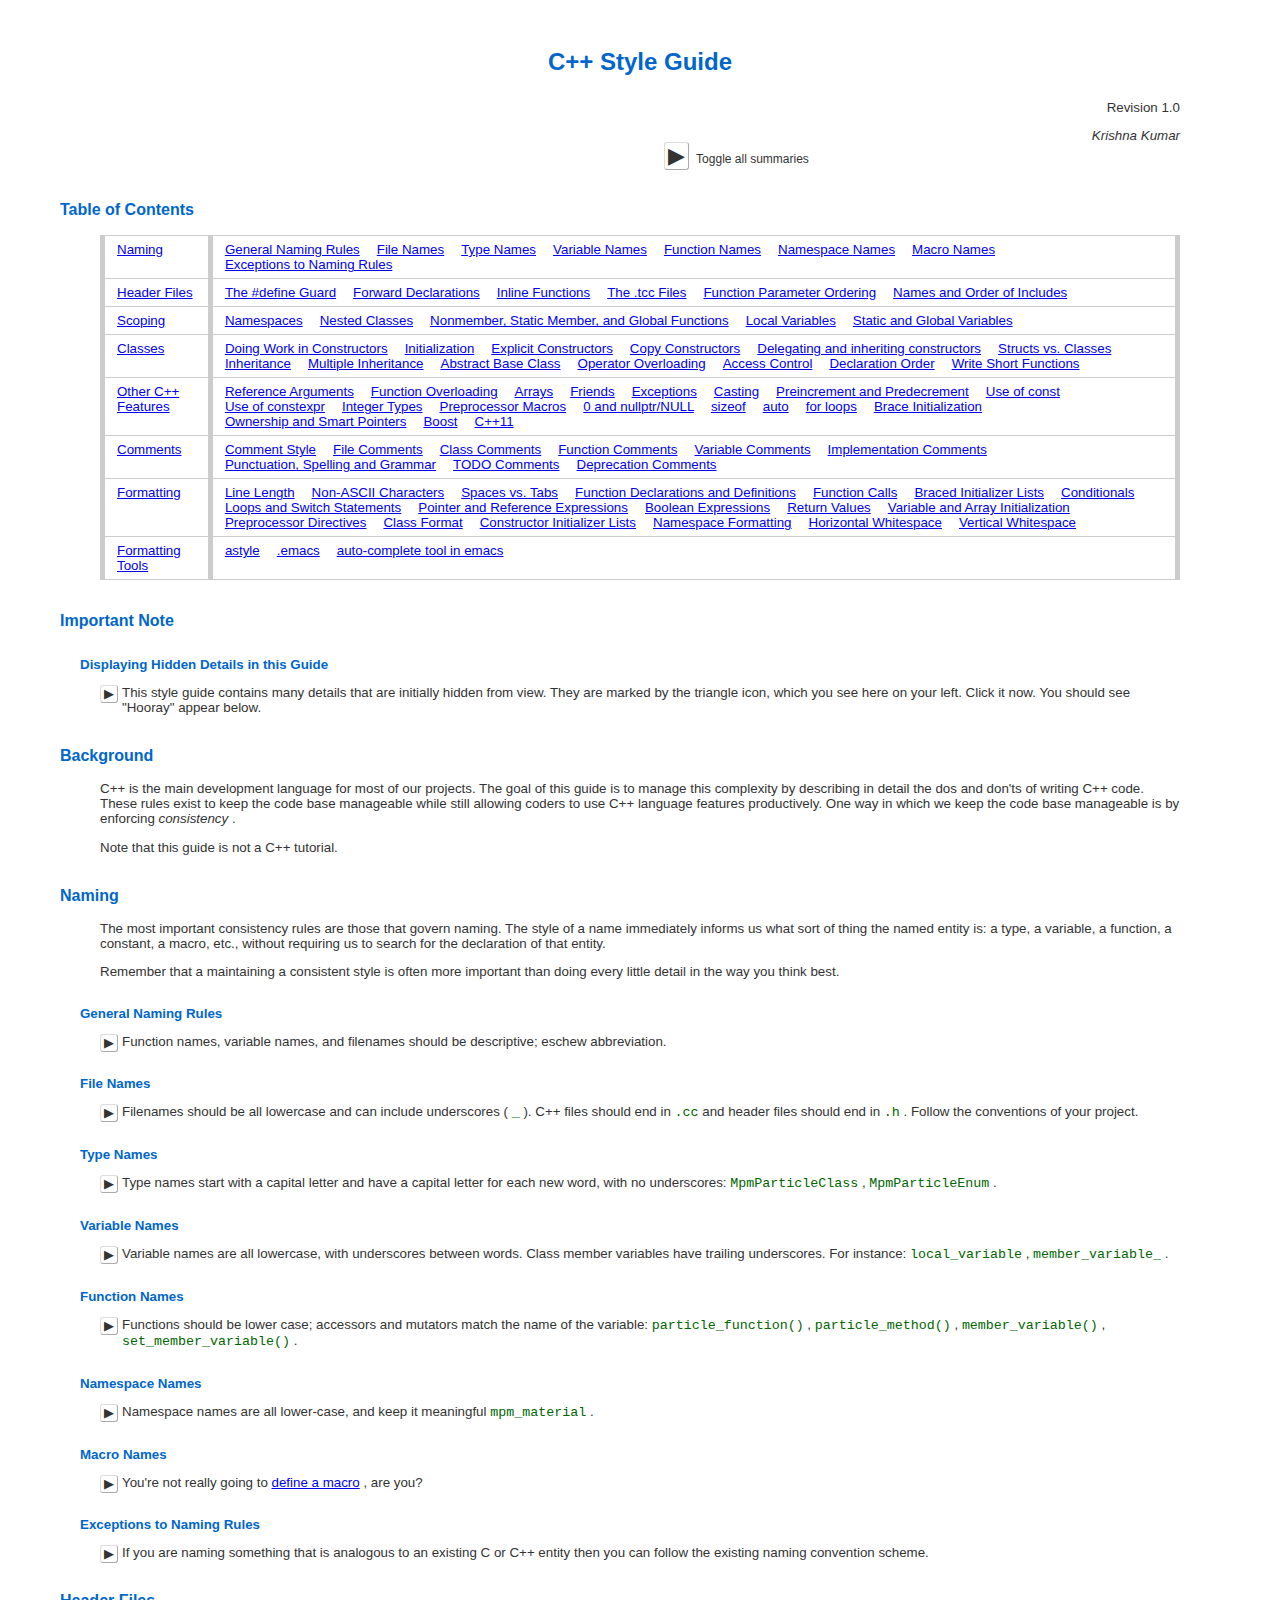
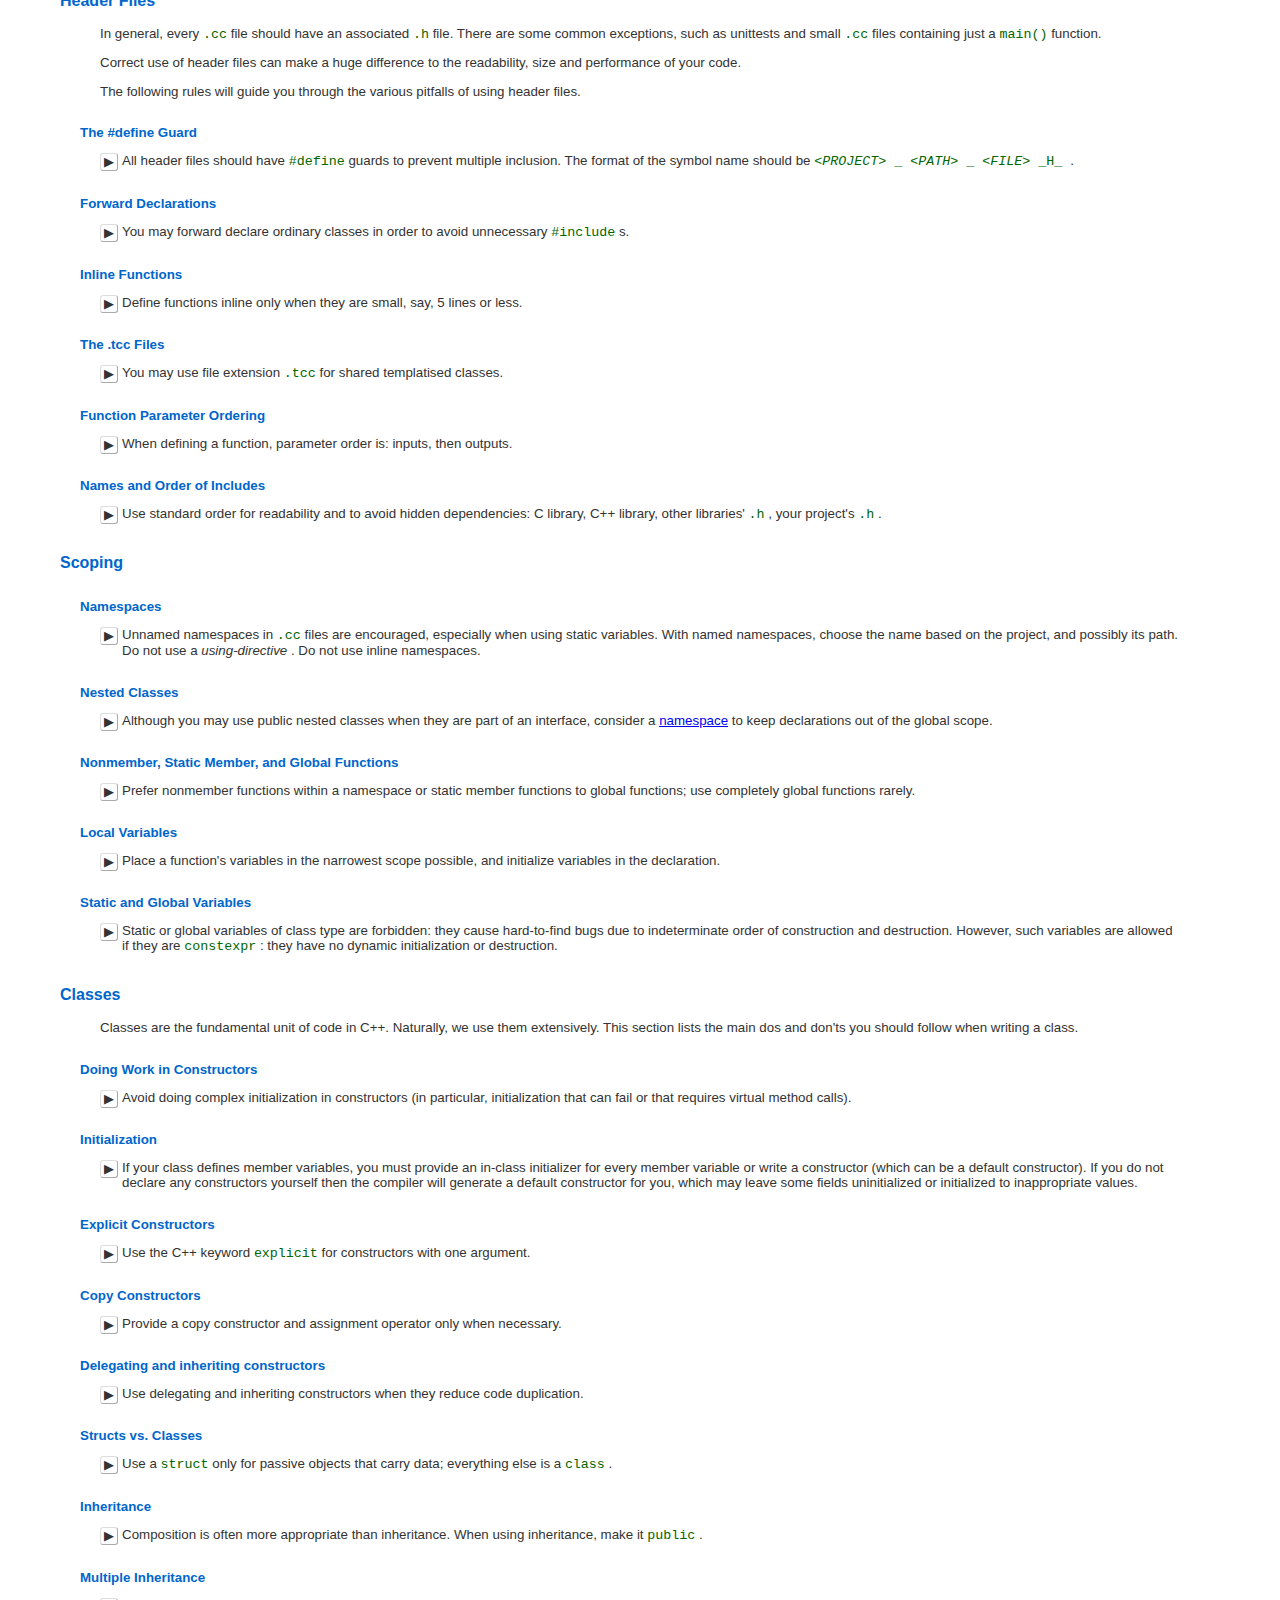
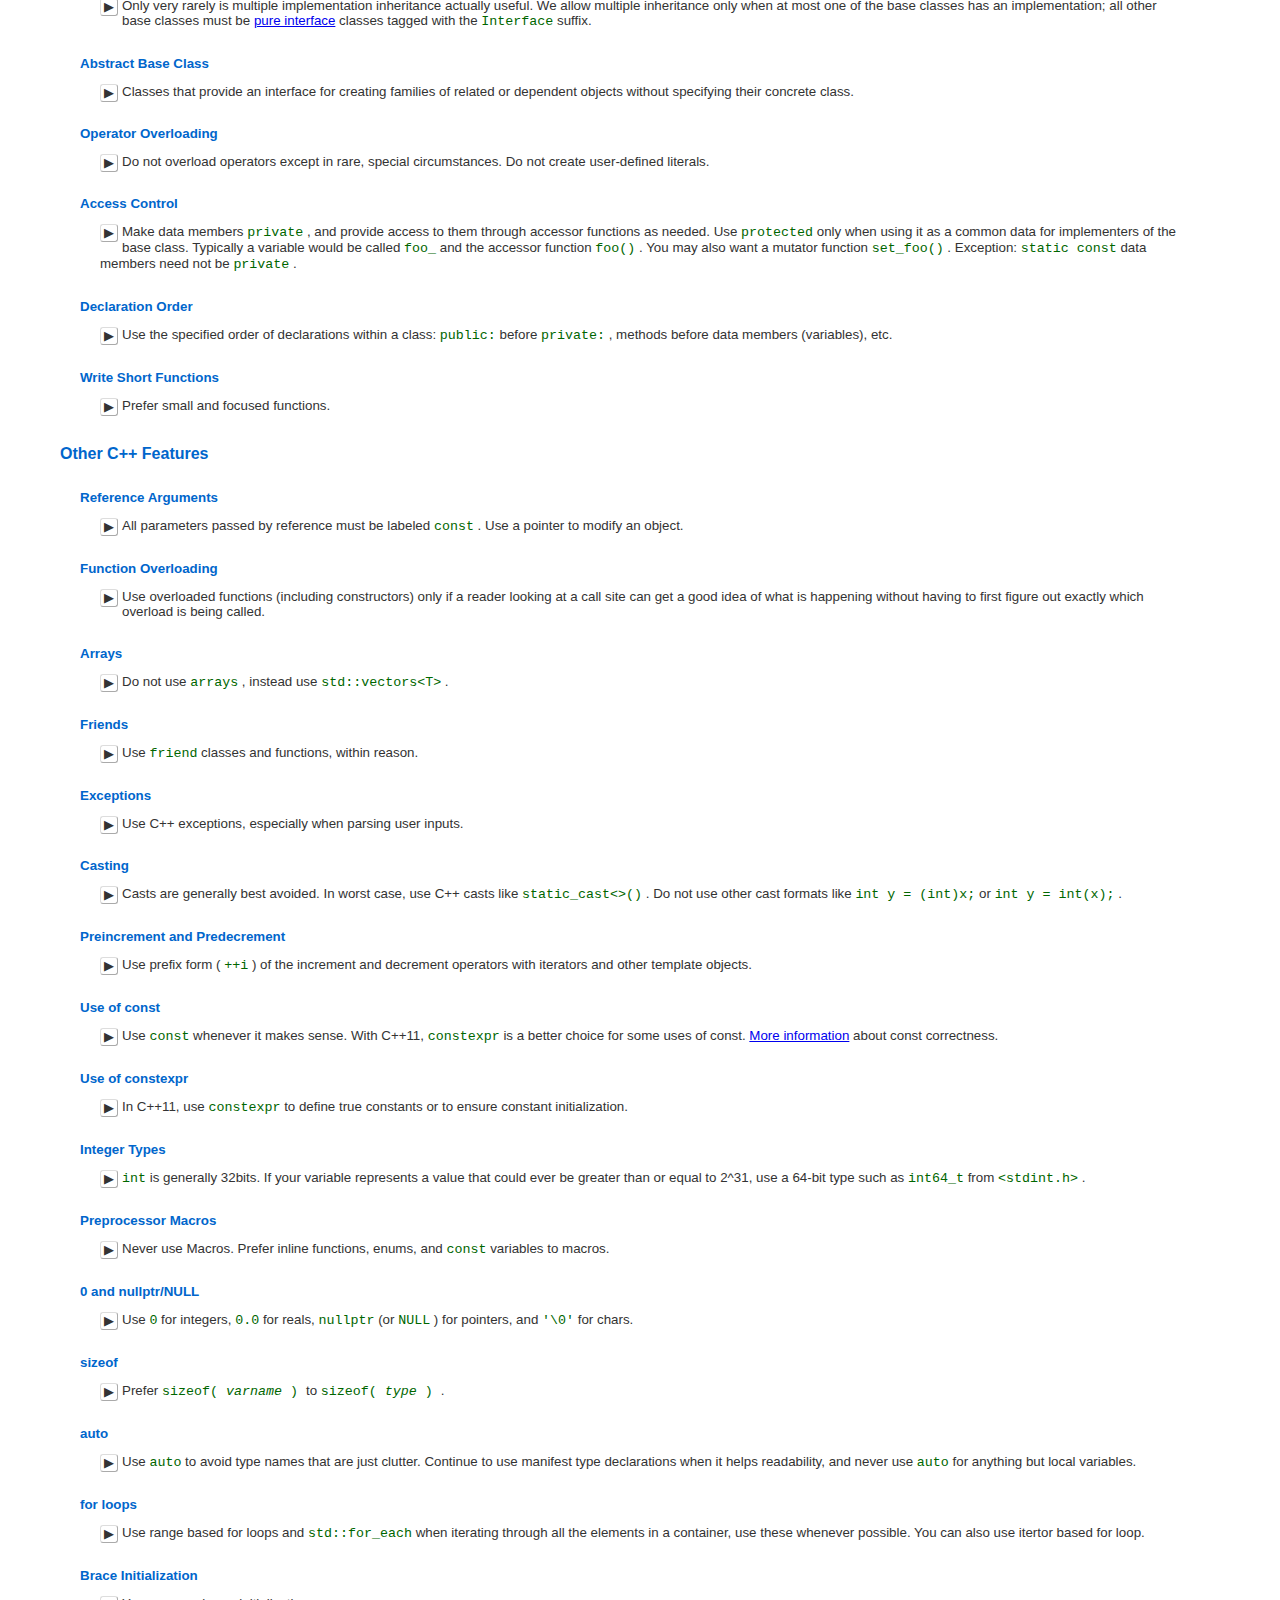
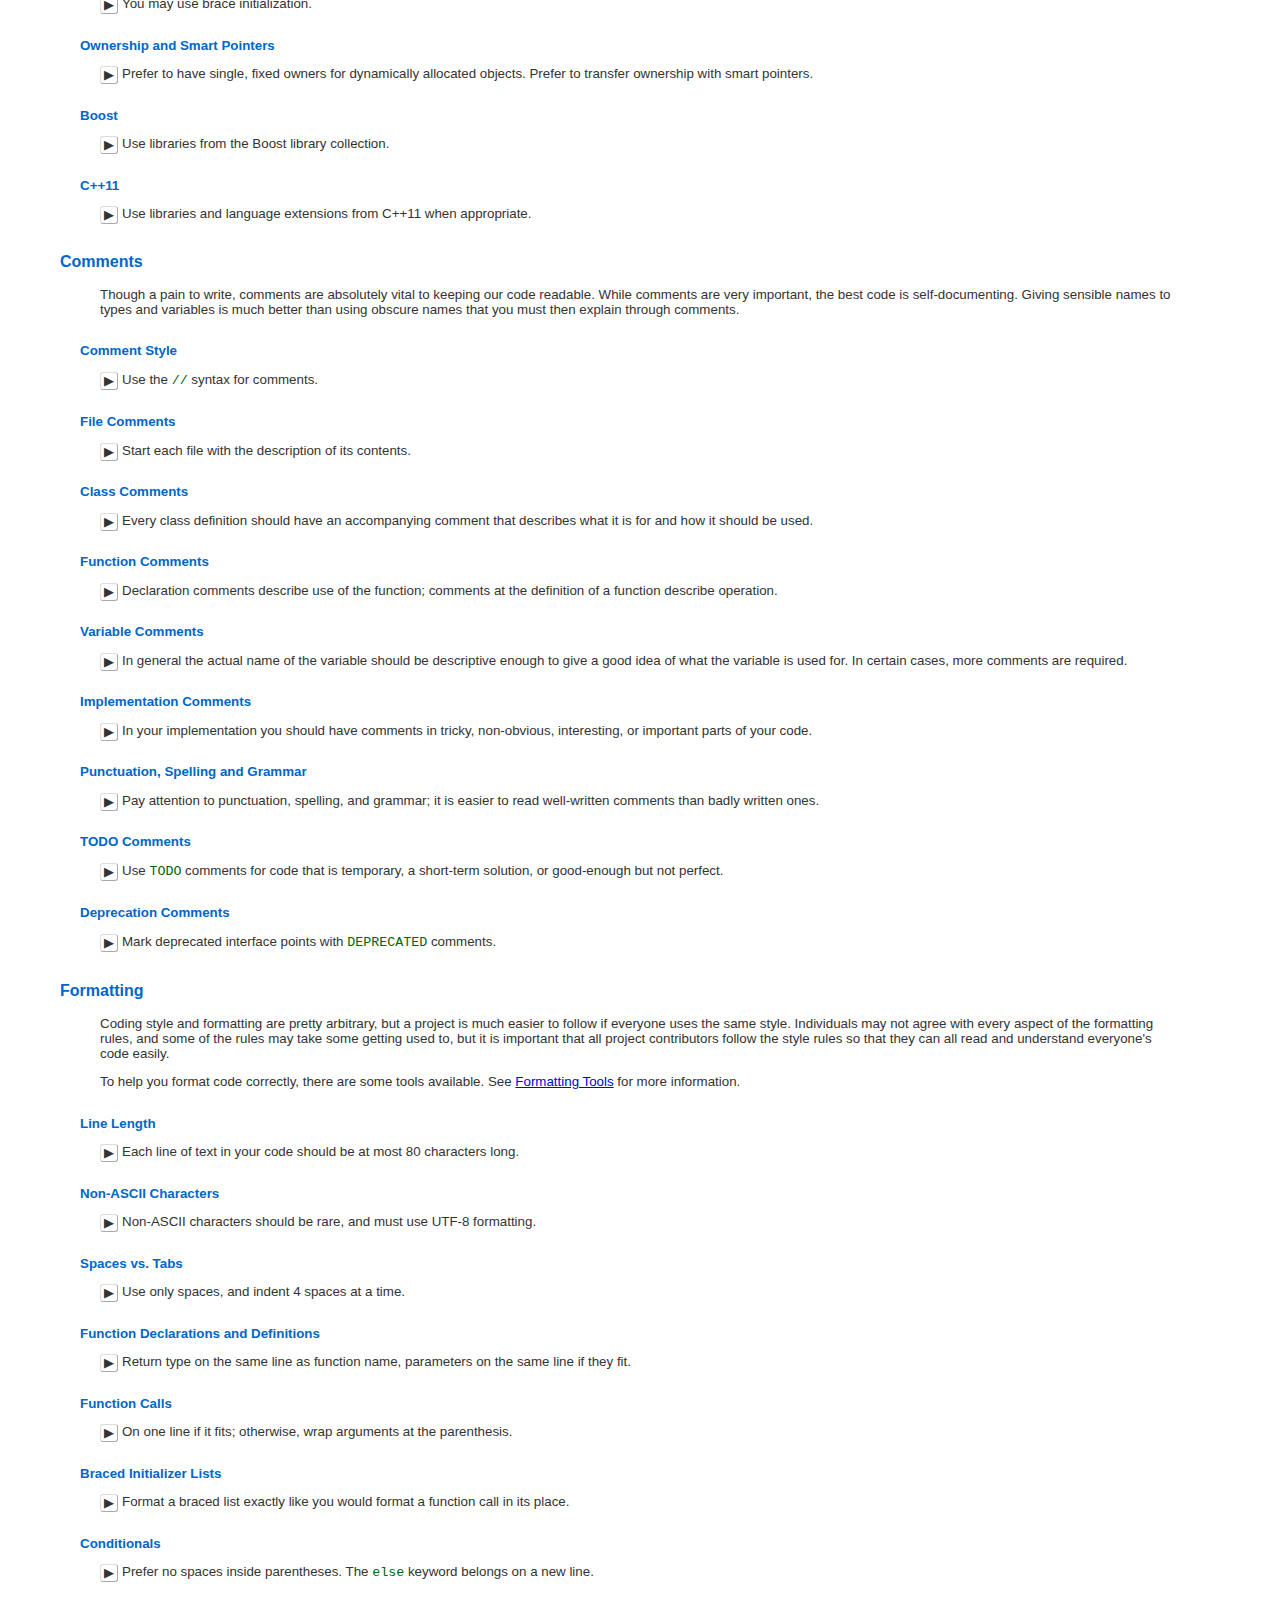
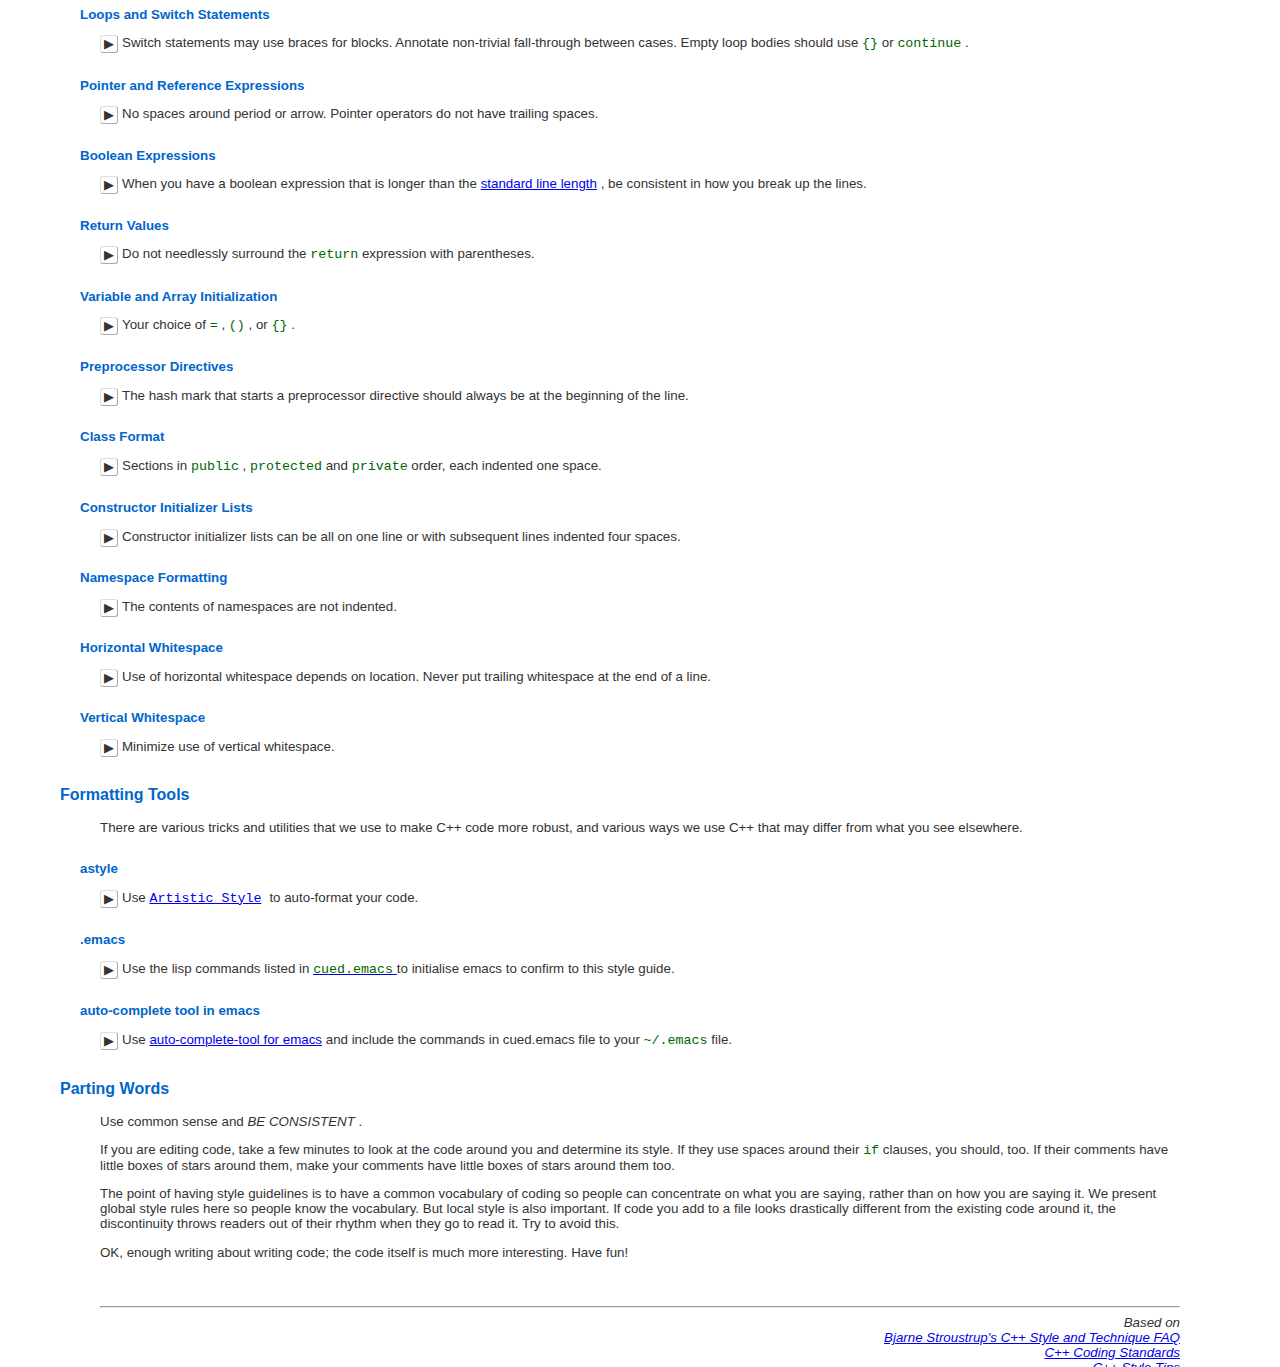
==== index.html @ 86224799 "index.html" ====
<?xml version="1.0" encoding="UTF-8"?>
<HTML xmlns:dc="http://purl.org/dc/elements/1.1/" xmlns:dcq="http://purl.org/dc/qualifiers/1.0/" xmlns:fn="http://www.w3.org/2005/xpath-functions" xmlns:fo="http://www.w3.org/1999/XSL/Format" xmlns:rdf="http://www.w3.org/1999/02/22-rdf-syntax-ns#">
    <HEAD>
        <TITLE>C++ Style Guide</TITLE>
        <META content="text/html; charset=utf-8" http-equiv="Content-Type" />
        <LINK rel="shortcut icon" type="image/x-icon" HREF="http://www.google.com/favicon.ico" />
        <LINK rel="stylesheet" type="text/css" HREF="styleguide.css" />
        <SCRIPT type="text/javascript" language="javascript">function GetElementsByName(name) {
                  // Workaround a bug on old versions of opera.
                  if (document.getElementsByName) {
                    return document.getElementsByName(name);
                  } else {
                    return [document.getElementById(name)];
                  }
                }

                /**
                 * @param {string} namePrefix The prefix of the body name.
                 * @param {function(boolean): boolean} getVisibility Computes the new
                 *     visibility state, given the current one.
                 */
                function ChangeVisibility(namePrefix, getVisibility) {
                  var bodyName = namePrefix + '__body';
                  var buttonName = namePrefix + '__button';
                  var bodyElements = GetElementsByName(bodyName);
                  var linkElement = GetElementsByName('link-' + buttonName)[0];
                  if (bodyElements.length != 1) {
                    throw Error('ShowHideByName() got the wrong number of bodyElements:  ' + 
                        bodyElements.length);
                  } else {
                    var bodyElement = bodyElements[0];
                    var buttonElement = GetElementsByName(buttonName)[0];
                    var isVisible = bodyElement.style.display != "none";
                    if (getVisibility(isVisible)) {
                      bodyElement.style.display = "inline";
                      linkElement.style.display = "block";
                      buttonElement.innerHTML = '▽';
                    } else {
                      bodyElement.style.display = "none";
                      linkElement.style.display = "none";
                      buttonElement.innerHTML = '▶';
                    }
                  }
                }

                function ShowHideByName(namePrefix) {
                  ChangeVisibility(namePrefix, function(old) { return !old; });
                }

                function ShowByName(namePrefix) {
                  ChangeVisibility(namePrefix, function() { return true; });
                }

                function ShowHideAll() {
                  var allButton = GetElementsByName("show_hide_all_button")[0];
                  if (allButton.innerHTML == '▽') {
                    allButton.innerHTML = '▶';
                    SetHiddenState(document.getElementsByTagName("body")[0].childNodes, "none", '▶');
                  } else {
                    allButton.innerHTML = '▽';
                    SetHiddenState(document.getElementsByTagName("body")[0].childNodes, "inline", '▽');
                  }
                }

                // Recursively sets state of all children
                // of a particular node.
                function SetHiddenState(root, newState, newButton) {
                  for (var i = 0; i != root.length; i++) {
                    SetHiddenState(root[i].childNodes, newState, newButton);
                    if (root[i].className == 'showhide_button')  {
                      root[i].innerHTML = newButton;
                    }
                    if (root[i].className == 'stylepoint_body' ||
                        root[i].className == 'link_button')  {
                      root[i].style.display = newState;
                    }
                  }
                }


                function EndsWith(str, suffix) {
                  var l = str.length - suffix.length;
                  return l &gt;= 0 &amp;&amp; str.indexOf(suffix, l) == l;
                }

                function RefreshVisibilityFromHashParam() {
                  var hashRegexp = new RegExp('#([^&amp;#]*)$');
                  var hashMatch = hashRegexp.exec(window.location.href);
                  var anchor = hashMatch &amp;&amp; GetElementsByName(hashMatch[1])[0];
                  var node = anchor;
                  var suffix = '__body';
                  while (node) {
                    var id = node.id;
                    var matched = id &amp;&amp; EndsWith(id, suffix);
                    if (matched) {
                      var len = id.length - suffix.length;
                      ShowByName(id.substring(0, len));
                      if (anchor.scrollIntoView) {
                        anchor.scrollIntoView();
                      }

                      return;
                    }
                    node = node.parentNode;
                  }
                }

                window.onhashchange = RefreshVisibilityFromHashParam;

                window.onload = function() {
                  // if the URL contains "?showall=y", expand the details of all children
                  var showHideAllRegex = new RegExp("[\\?&amp;](showall)=([^&amp;#]*)");
                  var showHideAllValue = showHideAllRegex.exec(window.location.href);
                  if (showHideAllValue != null) {
                    if (showHideAllValue[2] == "y") {
                      SetHiddenState(document.getElementsByTagName("body")[0].childNodes, 
                          "inline", '▽');
                    } else {
                      SetHiddenState(document.getElementsByTagName("body")[0].childNodes, 
                          "none", '▶');
                    }
                  }
                  var showOneRegex = new RegExp("[\\?&amp;](showone)=([^&amp;#]*)");
                  var showOneValue = showOneRegex.exec(window.location.href);
                  if (showOneValue) {
                    ShowHideByName(showOneValue[2]);
                  }


                  RefreshVisibilityFromHashParam();
                }</SCRIPT>
    </HEAD>
    <BODY>
        <H1>C++ Style Guide</H1>
        <p align="right">Revision 1.0</p>
        <address>
            Krishna Kumar
            <br />
        </address>
        <DIV style="margin-left: 50%; font-size: 75%;">
            <DIV style=" font-size: larger; margin-left: +2em;">
                <SPAN style="font-size: 180%; float: none" class="showhide_button" onclick="javascript:ShowHideAll()" name="show_hide_all_button" id="show_hide_all_button">▶</SPAN>
                Toggle all summaries
            </DIV>
        </DIV>
        <DIV class="toc">
            <DIV class="toc_title">Table of Contents</DIV>
            <TABLE>
                <TR valign="top" class="">
                    <TD>
                        <DIV class="toc_category">
                            <A href="#Naming">Naming</A>
                        </DIV>
                    </TD>
                    <TD>
                        <DIV class="toc_stylepoint">
                            <SPAN style="padding-right: 1em; white-space:nowrap;" class="">
                                <A href="#General_Naming_Rules">General Naming Rules</A>
                            </SPAN>
                            <SPAN style="padding-right: 1em; white-space:nowrap;" class="">
                                <A href="#File_Names">File Names</A>
                            </SPAN>
                            <SPAN style="padding-right: 1em; white-space:nowrap;" class="">
                                <A href="#Type_Names">Type Names</A>
                            </SPAN>
                            <SPAN style="padding-right: 1em; white-space:nowrap;" class="">
                                <A href="#Variable_Names">Variable Names</A>
                            </SPAN>
                            <SPAN style="padding-right: 1em; white-space:nowrap;" class="">
                                <A href="#Function_Names">Function Names</A>
                            </SPAN>
                            <SPAN style="padding-right: 1em; white-space:nowrap;" class="">
                                <A href="#Namespace_Names">Namespace Names</A>
                            </SPAN>
                            <SPAN style="padding-right: 1em; white-space:nowrap;" class="">
                                <A href="#Macro_Names">Macro Names</A>
                            </SPAN>
                            <SPAN style="padding-right: 1em; white-space:nowrap;" class="">
                                <A href="#Exceptions_to_Naming_Rules">Exceptions to Naming Rules</A>
                            </SPAN>
                        </DIV>
                    </TD>
                </TR>
                <TR valign="top" class="">
                    <TD>
                        <DIV class="toc_category">
                            <A href="#Header_Files">Header Files</A>
                        </DIV>
                    </TD>
                    <TD>
                        <DIV class="toc_stylepoint">
                            <SPAN style="padding-right: 1em; white-space:nowrap;" class="">
                                <A href="#The__define_Guard">The #define Guard</A>
                            </SPAN>
                            <SPAN style="padding-right: 1em; white-space:nowrap;" class="">
                                <A href="#Forward_Declarations">Forward Declarations</A>
                            </SPAN>
                            <SPAN style="padding-right: 1em; white-space:nowrap;" class="">
                                <A href="#Inline_Functions">Inline Functions</A>
                            </SPAN>
                            <SPAN style="padding-right: 1em; white-space:nowrap;" class="">
                                <A href="#The_.tcc_Files">The .tcc Files</A>
                            </SPAN>
                            <SPAN style="padding-right: 1em; white-space:nowrap;" class="">
                                <A href="#Function_Parameter_Ordering">Function Parameter Ordering</A>
                            </SPAN>
                            <SPAN style="padding-right: 1em; white-space:nowrap;" class="">
                                <A href="#Names_and_Order_of_Includes">Names and Order of Includes</A>
                            </SPAN>
                        </DIV>
                    </TD>
                </TR>
                <TR valign="top" class="">
                    <TD>
                        <DIV class="toc_category">
                            <A href="#Scoping">Scoping</A>
                        </DIV>
                    </TD>
                    <TD>
                        <DIV class="toc_stylepoint">
                            <SPAN style="padding-right: 1em; white-space:nowrap;" class="">
                                <A href="#Namespaces">Namespaces</A>
                            </SPAN>
                            <SPAN style="padding-right: 1em; white-space:nowrap;" class="">
                                <A href="#Nested_Classes">Nested Classes</A>
                            </SPAN>
                            <SPAN style="padding-right: 1em; white-space:nowrap;" class="">
                                <A href="#Nonmember,_Static_Member,_and_Global_Functions">Nonmember, Static Member, and Global Functions</A>
                            </SPAN>
                            <SPAN style="padding-right: 1em; white-space:nowrap;" class="">
                                <A href="#Local_Variables">Local Variables</A>
                            </SPAN>
                            <SPAN style="padding-right: 1em; white-space:nowrap;" class="">
                                <A href="#Static_and_Global_Variables">Static and Global Variables</A>
                            </SPAN>
                        </DIV>
                    </TD>
                </TR>
                <TR valign="top" class="">
                    <TD>
                        <DIV class="toc_category">
                            <A href="#Classes">Classes</A>
                        </DIV>
                    </TD>
                    <TD>
                        <DIV class="toc_stylepoint">
                            <SPAN style="padding-right: 1em; white-space:nowrap;" class="">
                                <A href="#Doing_Work_in_Constructors">Doing Work in Constructors</A>
                            </SPAN>
                            <SPAN style="padding-right: 1em; white-space:nowrap;" class="">
                                <A href="#Initialization">Initialization</A>
                            </SPAN>
                            <SPAN style="padding-right: 1em; white-space:nowrap;" class="">
                                <A href="#Explicit_Constructors">Explicit Constructors</A>
                            </SPAN>
                            <SPAN style="padding-right: 1em; white-space:nowrap;" class="">
                                <A href="#Copy_Constructors">Copy Constructors</A>
                            </SPAN>
                            <SPAN style="padding-right: 1em; white-space:nowrap;" class="">
                                <A href="#Delegating_and_inheriting_constructors">Delegating and inheriting constructors</A>
                            </SPAN>
                            <SPAN style="padding-right: 1em; white-space:nowrap;" class="">
                                <A href="#Structs_vs._Classes">Structs vs. Classes</A>
                            </SPAN>
                            <SPAN style="padding-right: 1em; white-space:nowrap;" class="">
                                <A href="#Inheritance">Inheritance</A>
                            </SPAN>
                            <SPAN style="padding-right: 1em; white-space:nowrap;" class="">
                                <A href="#Multiple_Inheritance">Multiple Inheritance</A>
                            </SPAN>
                            <SPAN style="padding-right: 1em; white-space:nowrap;" class="">
                                <A href="#Abstract_Base_Class">Abstract Base Class</A>
                            </SPAN>
                            <SPAN style="padding-right: 1em; white-space:nowrap;" class="">
                                <A href="#Operator_Overloading">Operator Overloading</A>
                            </SPAN>
                            <SPAN style="padding-right: 1em; white-space:nowrap;" class="">
                                <A href="#Access_Control">Access Control</A>
                            </SPAN>
                            <SPAN style="padding-right: 1em; white-space:nowrap;" class="">
                                <A href="#Declaration_Order">Declaration Order</A>
                            </SPAN>
                            <SPAN style="padding-right: 1em; white-space:nowrap;" class="">
                                <A href="#Write_Short_Functions">Write Short Functions</A>
                            </SPAN>
                        </DIV>
                    </TD>
                </TR>
                <TR valign="top" class="">
                    <TD>
                        <DIV class="toc_category">
                            <A href="#Other_C++_Features">Other C++ Features</A>
                        </DIV>
                    </TD>
                    <TD>
                        <DIV class="toc_stylepoint">
                            <SPAN style="padding-right: 1em; white-space:nowrap;" class="">
                                <A href="#Reference_Arguments">Reference Arguments</A>
                            </SPAN>
                            <SPAN style="padding-right: 1em; white-space:nowrap;" class="">
                                <A href="#Function_Overloading">Function Overloading</A>
                            </SPAN>
                            <SPAN style="padding-right: 1em; white-space:nowrap;" class="">
                                <A href="#Arrays">Arrays</A>
                            </SPAN>
                            <SPAN style="padding-right: 1em; white-space:nowrap;" class="">
                                <A href="#Friends">Friends</A>
                            </SPAN>
                            <SPAN style="padding-right: 1em; white-space:nowrap;" class="">
                                <A href="#Exceptions">Exceptions</A>
                            </SPAN>
                            <SPAN style="padding-right: 1em; white-space:nowrap;" class="">
                                <A href="#Casting">Casting</A>
                            </SPAN>
                            <SPAN style="padding-right: 1em; white-space:nowrap;" class="">
                                <A href="#Preincrement_and_Predecrement">Preincrement and Predecrement</A>
                            </SPAN>
                            <SPAN style="padding-right: 1em; white-space:nowrap;" class="">
                                <A href="#Use_of_const">Use of const</A>
                            </SPAN>
                            <SPAN style="padding-right: 1em; white-space:nowrap;" class="">
                                <A href="#Use_of_constexpr">Use of constexpr</A>
                            </SPAN>
                            <SPAN style="padding-right: 1em; white-space:nowrap;" class="">
                                <A href="#Integer_Types">Integer Types</A>
                            </SPAN>
                            <SPAN style="padding-right: 1em; white-space:nowrap;" class="">
                                <A href="#Preprocessor_Macros">Preprocessor Macros</A>
                            </SPAN>
                            <SPAN style="padding-right: 1em; white-space:nowrap;" class="">
                                <A href="#0_and_nullptr/NULL">0 and nullptr/NULL</A>
                            </SPAN>
                            <SPAN style="padding-right: 1em; white-space:nowrap;" class="">
                                <A href="#sizeof">sizeof</A>
                            </SPAN>
                            <SPAN style="padding-right: 1em; white-space:nowrap;" class="">
                                <A href="#auto">auto</A>
                            </SPAN>
                            <SPAN style="padding-right: 1em; white-space:nowrap;" class="">
                                <A href="#for_loops">for loops</A>
                            </SPAN>
                            <SPAN style="padding-right: 1em; white-space:nowrap;" class="">
                                <A href="#Brace_Initialization">Brace Initialization</A>
                            </SPAN>
                            <SPAN style="padding-right: 1em; white-space:nowrap;" class="">
                                <A href="#Ownership_and_Smart_Pointers">Ownership and Smart Pointers</A>
                            </SPAN>
                            <SPAN style="padding-right: 1em; white-space:nowrap;" class="">
                                <A href="#Boost">Boost</A>
                            </SPAN>
                            <SPAN style="padding-right: 1em; white-space:nowrap;" class="">
                                <A href="#C++11">C++11</A>
                            </SPAN>
                        </DIV>
                    </TD>
                </TR>
                <TR valign="top" class="">
                    <TD>
                        <DIV class="toc_category">
                            <A href="#Comments">Comments</A>
                        </DIV>
                    </TD>
                    <TD>
                        <DIV class="toc_stylepoint">
                            <SPAN style="padding-right: 1em; white-space:nowrap;" class="">
                                <A href="#Comment_Style">Comment Style</A>
                            </SPAN>
                            <SPAN style="padding-right: 1em; white-space:nowrap;" class="">
                                <A href="#File_Comments">File Comments</A>
                            </SPAN>
                            <SPAN style="padding-right: 1em; white-space:nowrap;" class="">
                                <A href="#Class_Comments">Class Comments</A>
                            </SPAN>
                            <SPAN style="padding-right: 1em; white-space:nowrap;" class="">
                                <A href="#Function_Comments">Function Comments</A>
                            </SPAN>
                            <SPAN style="padding-right: 1em; white-space:nowrap;" class="">
                                <A href="#Variable_Comments">Variable Comments</A>
                            </SPAN>
                            <SPAN style="padding-right: 1em; white-space:nowrap;" class="">
                                <A href="#Implementation_Comments">Implementation Comments</A>
                            </SPAN>
                            <SPAN style="padding-right: 1em; white-space:nowrap;" class="">
                                <A href="#Punctuation,_Spelling_and_Grammar">Punctuation, Spelling and Grammar</A>
                            </SPAN>
                            <SPAN style="padding-right: 1em; white-space:nowrap;" class="">
                                <A href="#TODO_Comments">TODO Comments</A>
                            </SPAN>
                            <SPAN style="padding-right: 1em; white-space:nowrap;" class="">
                                <A href="#Deprecation_Comments">Deprecation Comments</A>
                            </SPAN>
                        </DIV>
                    </TD>
                </TR>
                <TR valign="top" class="">
                    <TD>
                        <DIV class="toc_category">
                            <A href="#Formatting">Formatting</A>
                        </DIV>
                    </TD>
                    <TD>
                        <DIV class="toc_stylepoint">
                            <SPAN style="padding-right: 1em; white-space:nowrap;" class="">
                                <A href="#Line_Length">Line Length</A>
                            </SPAN>
                            <SPAN style="padding-right: 1em; white-space:nowrap;" class="">
                                <A href="#Non-ASCII_Characters">Non-ASCII Characters</A>
                            </SPAN>
                            <SPAN style="padding-right: 1em; white-space:nowrap;" class="">
                                <A href="#Spaces_vs._Tabs">Spaces vs. Tabs</A>
                            </SPAN>
                            <SPAN style="padding-right: 1em; white-space:nowrap;" class="">
                                <A href="#Function_Declarations_and_Definitions">Function Declarations and Definitions</A>
                            </SPAN>
                            <SPAN style="padding-right: 1em; white-space:nowrap;" class="">
                                <A href="#Function_Calls">Function Calls</A>
                            </SPAN>
                            <SPAN style="padding-right: 1em; white-space:nowrap;" class="">
                                <A href="#Braced_Initializer_Lists">Braced Initializer Lists</A>
                            </SPAN>
                            <SPAN style="padding-right: 1em; white-space:nowrap;" class="">
                                <A href="#Conditionals">Conditionals</A>
                            </SPAN>
                            <SPAN style="padding-right: 1em; white-space:nowrap;" class="">
                                <A href="#Loops_and_Switch_Statements">Loops and Switch Statements</A>
                            </SPAN>
                            <SPAN style="padding-right: 1em; white-space:nowrap;" class="">
                                <A href="#Pointer_and_Reference_Expressions">Pointer and Reference Expressions</A>
                            </SPAN>
                            <SPAN style="padding-right: 1em; white-space:nowrap;" class="">
                                <A href="#Boolean_Expressions">Boolean Expressions</A>
                            </SPAN>
                            <SPAN style="padding-right: 1em; white-space:nowrap;" class="">
                                <A href="#Return_Values">Return Values</A>
                            </SPAN>
                            <SPAN style="padding-right: 1em; white-space:nowrap;" class="">
                                <A href="#Variable_and_Array_Initialization">Variable and Array Initialization</A>
                            </SPAN>
                            <SPAN style="padding-right: 1em; white-space:nowrap;" class="">
                                <A href="#Preprocessor_Directives">Preprocessor Directives</A>
                            </SPAN>
                            <SPAN style="padding-right: 1em; white-space:nowrap;" class="">
                                <A href="#Class_Format">Class Format</A>
                            </SPAN>
                            <SPAN style="padding-right: 1em; white-space:nowrap;" class="">
                                <A href="#Constructor_Initializer_Lists">Constructor Initializer Lists</A>
                            </SPAN>
                            <SPAN style="padding-right: 1em; white-space:nowrap;" class="">
                                <A href="#Namespace_Formatting">Namespace Formatting</A>
                            </SPAN>
                            <SPAN style="padding-right: 1em; white-space:nowrap;" class="">
                                <A href="#Horizontal_Whitespace">Horizontal Whitespace</A>
                            </SPAN>
                            <SPAN style="padding-right: 1em; white-space:nowrap;" class="">
                                <A href="#Vertical_Whitespace">Vertical Whitespace</A>
                            </SPAN>
                        </DIV>
                    </TD>
                </TR>
                <TR valign="top" class="">
                    <TD>
                        <DIV class="toc_category">
                            <A href="#Formatting_Tools">Formatting Tools</A>
                        </DIV>
                    </TD>
                    <TD>
                        <DIV class="toc_stylepoint">
                            <SPAN style="padding-right: 1em; white-space:nowrap;" class="">
                                <A href="#astyle">astyle</A>
                            </SPAN>
                            <SPAN style="padding-right: 1em; white-space:nowrap;" class="">
                                <A href="#.emacs">.emacs</A>
                            </SPAN>
                            <SPAN style="padding-right: 1em; white-space:nowrap;" class="">
                                <A href="#auto-complete_tool_in_emacs">auto-complete tool in emacs</A>
                            </SPAN>
                        </DIV>
                    </TD>
                </TR>
            </TABLE>
        </DIV>
        <DIV class="">
            <H2 name="Important_Note" id="Important_Note">Important Note</H2>
            <DIV class="">
                <H3>
                    <A name="Displaying_Hidden_Details_in_this_Guide" id="Displaying_Hidden_Details_in_this_Guide">Displaying Hidden Details in this Guide</A>
                </H3>
                <SPAN name="link-Displaying_Hidden_Details_in_this_Guide__button" id="link-Displaying_Hidden_Details_in_this_Guide__button" class="link_button">
                    <A href="?showone=Displaying_Hidden_Details_in_this_Guide#Displaying_Hidden_Details_in_this_Guide">link</A>
                </SPAN>
                <SPAN class="showhide_button" onclick="javascript:ShowHideByName('Displaying_Hidden_Details_in_this_Guide')" name="Displaying_Hidden_Details_in_this_Guide__button" id="Displaying_Hidden_Details_in_this_Guide__button">▶</SPAN>
                <DIV style="display:inline;" class="">This style guide contains many details that are initially
       hidden from view.  They are marked by the triangle icon, which you
       see here on your left.  Click it now. You should see "Hooray"
       appear below.</DIV>
                <DIV class="">
                    <DIV class="stylepoint_body" name="Displaying_Hidden_Details_in_this_Guide__body" id="Displaying_Hidden_Details_in_this_Guide__body" style="display: none">
                        <p>Hooray!  Now you know you can expand points to get more
       details.  Alternatively, there's an "expand all" at the
       top of this document.</p>
                    </DIV>
                </DIV>
            </DIV>
        </DIV>
        <DIV class="">
            <H2 name="Background" id="Background">Background</H2>
            <p>
                C++ is the main development language for most of our projects.
    The goal of this guide is to manage this complexity by describing
    in detail the dos and don'ts of writing C++ code. These rules exist to
    keep the code base manageable while still allowing coders to use
    C++ language features productively. One way in which we keep the
    code base manageable is by enforcing
                <em>consistency</em>
                .
            </p>
            <p>Note that this guide is not a C++ tutorial.</p>
        </DIV>
        <DIV class="">
            <H2 name="Naming" id="Naming">Naming</H2>
            <p>The most important consistency rules are those that govern
    naming. The style of a name immediately informs us what sort of
    thing the named entity is: a type, a variable, a function, a
    constant, a macro, etc., without requiring us to search for the
    declaration of that entity.</p>
            <p>Remember that a maintaining a consistent style is often more important
    than doing every little detail in the way you think best.</p>
            <DIV class="">
                <H3>
                    <A name="General_Naming_Rules" id="General_Naming_Rules">General Naming Rules</A>
                </H3>
                <SPAN name="link-General_Naming_Rules__button" id="link-General_Naming_Rules__button" class="link_button">
                    <A href="?showone=General_Naming_Rules#General_Naming_Rules">link</A>
                </SPAN>
                <SPAN class="showhide_button" onclick="javascript:ShowHideByName('General_Naming_Rules')" name="General_Naming_Rules__button" id="General_Naming_Rules__button">▶</SPAN>
                <DIV style="display:inline;" class="">Function names, variable names, and filenames should be
      descriptive; eschew abbreviation.</DIV>
                <DIV class="">
                    <DIV class="stylepoint_body" name="General_Naming_Rules__body" id="General_Naming_Rules__body" style="display: none">
                        <p>Give as descriptive a name as possible, within reason. Do
       not worry about saving horizontal space as it is far more
       important to make your code immediately understandable by a
       new reader. Do not use abbreviations that are ambiguous or
       unfamiliar to readers outside your project, and do not
       abbreviate by deleting letters within a word. Short names,
       such as x and i, are meaningful when used conventionally;
       that is, x should be a local variable or a parameter and
       i should be a loop index.</p>
                        <DIV class="">
                            <PRE>int number_particles_;   // No abbreviation.
int num_errors;          // "num" is a widespread convention.
int num_mpm_point;       // Most people know what "mpm" stands for.
for (int i = 0; ...      // Used conventionally as a loop index.</PRE>
                        </DIV>
                        <DIV class="">
                            <PRE class="badcode">int n;                   // Meaningless.
int nerr;                // Ambiguous abbreviation.
int n_comp_conns;        // Ambiguous abbreviation.
int lem_connections;     // Only your group knows what this stands for.
int pc_reader;           // Lots of things can be abbreviated "pc".
int prtcl_id;            // Deletes internal letters.
int the_number_of_elements_in_a_cell
                         // A bit too long.</PRE>
                        </DIV>
                    </DIV>
                </DIV>
            </DIV>
            <DIV class="">
                <H3>
                    <A name="File_Names" id="File_Names">File Names</A>
                </H3>
                <SPAN name="link-File_Names__button" id="link-File_Names__button" class="link_button">
                    <A href="?showone=File_Names#File_Names">link</A>
                </SPAN>
                <SPAN class="showhide_button" onclick="javascript:ShowHideByName('File_Names')" name="File_Names__button" id="File_Names__button">▶</SPAN>
                <DIV style="display:inline;" class="">
                    Filenames should be all lowercase and can include underscores
      (
                    <code>_</code>
                    ). C++ files should end in
                    <code>.cc</code>
                    and
      header files should end in
                    <code>.h</code>
                    . Follow the conventions
      of your project.
                </DIV>
                <DIV class="">
                    <DIV class="stylepoint_body" name="File_Names__body" id="File_Names__body" style="display: none">
                        <p>Examples of acceptable file names:</p>
                        <p>
                            <code>
                                particle_soil_mpm.cc
                                <br />
                                particlesoilmpm.cc
                                <br />
                                particlesoilmpm_test.cc  // _unittest/_regtest are deprecated.
                                <br />
                            </code>
                        </p>
                        <p>
                            Do not use filenames that already exist
        in
                            <code>/usr/include</code>
                            , such as
                            <code>error.h</code>
                            .
                        </p>
                        <p>
                            In general, make your filenames very specific.  For example,
        use
                            <code>particle_soil_mpm.h</code>
                            rather
        than
                            <code>particle.h</code>
                            .  A very common case is to have a
        pair of files called, e.g.,
                            <code>foo_bar.h</code>
                            and
                            <code>foo_bar.cc</code>
                            , defining a class
        called
                            <code>FooBar</code>
                            .
                        </p>
                        <p>
                            Inline functions must be in a
                            <code>.h</code>
                            file.
	However, for shared template code the class definitions
	may go into a third file that ends in
                            <code>.tcc</code>
                            .
                        </p>
                        <DIV class="">
                            <PRE>particle_soil_mpm.h       // The class declaration.
particle_soil_mpm.cc      // The class definition.
particle_soil_mpm.tcc     // Templatised class definitions.</PRE>
                        </DIV>
                        <p>
                            Don't forget that header files require
                            <a href="#The__define_Guard">
                                <code>#define guard</code>
                            </a>
                            .
                        </p>
                        <p>
                            See
                            <a href="#The_.tcc_Files">
                                <code>.tcc</code>
                                files
                            </a>
                            for more information on how to defined shared templatised classes.
                        </p>
                    </DIV>
                </DIV>
            </DIV>
            <DIV class="">
                <H3>
                    <A name="Type_Names" id="Type_Names">Type Names</A>
                </H3>
                <SPAN name="link-Type_Names__button" id="link-Type_Names__button" class="link_button">
                    <A href="?showone=Type_Names#Type_Names">link</A>
                </SPAN>
                <SPAN class="showhide_button" onclick="javascript:ShowHideByName('Type_Names')" name="Type_Names__button" id="Type_Names__button">▶</SPAN>
                <DIV style="display:inline;" class="">
                    Type names start with a capital letter and have a capital
      letter for each new word, with no underscores:
                    <code>MpmParticleClass</code>
                    ,
                    <code>MpmParticleEnum</code>
                    .
                </DIV>
                <DIV class="">
                    <DIV class="stylepoint_body" name="Type_Names__body" id="Type_Names__body" style="display: none">
                        <p>The names of all types — classes, structs, typedefs, and enums
        — have the same naming convention.  Type names should start
        with a capital letter and have a capital letter for each new
        word.  No underscores.</p>
                        <p>When confronted with a situation where you could use an all
	upper case abbreviation instead use an initial upper case letter
	followed by all lower case letters. No matter what.
	For example:</p>
                        <DIV class="">
                            <PRE>// classes and structs
class ParticleSoilMpm { ...
class ParticleMpm { ...
struct ParticleMpmProperties { ...

// typedefs
typedef hash_map&lt;ParticleMpm*, std::string&gt; PropertiesMap;

// enums
enum MpmErrors { ...</PRE>
                        </DIV>
                    </DIV>
                </DIV>
            </DIV>
            <DIV class="">
                <H3>
                    <A name="Variable_Names" id="Variable_Names">Variable Names</A>
                </H3>
                <SPAN name="link-Variable_Names__button" id="link-Variable_Names__button" class="link_button">
                    <A href="?showone=Variable_Names#Variable_Names">link</A>
                </SPAN>
                <SPAN class="showhide_button" onclick="javascript:ShowHideByName('Variable_Names')" name="Variable_Names__button" id="Variable_Names__button">▶</SPAN>
                <DIV style="display:inline;" class="">
                    Variable names are all lowercase, with underscores between
      words. Class member variables have trailing underscores.  For
      instance:
                    <code>local_variable</code>
                    ,
                    <code>member_variable_</code>
                    .
                </DIV>
                <DIV class="">
                    <DIV class="stylepoint_body" name="Variable_Names__body" id="Variable_Names__body" style="display: none">
                        <p>Don't use names beginning with "my". The word "my" isn't generally
	meaningful, since it can refer to any human in the world.
	If you want to personalize a class or variable name, give your class
	or variable a name that describes its function, not its authorship.</p>
                        <P class="">
                            <SPAN class="stylepoint_subsection">Common Variable names</SPAN>
                            <p>For example:</p>
                            <DIV class="">
                                <PRE>std::string material_name;  // OK - uses underscore.
std::string materialname;   // OK - all lowercase.</PRE>
                            </DIV>
                            <DIV class="">
                                <PRE class="badcode">std::string materialName;   // Bad - mixed case.</PRE>
                            </DIV>
                        </P>
                        <P class="">
                            <SPAN class="stylepoint_subsection">Class Data Members</SPAN>
                            <p>Data members (also called instance variables or member
          variables) are lowercase with optional underscores like
          regular variable names, but always end with a trailing
          underscore.</p>
                            <DIV class="">
                                <PRE>std::string material_name_;  // OK - underscore at end.
std::string materialname_;   // OK.</PRE>
                            </DIV>
                        </P>
                        <P class="">
                            <SPAN class="stylepoint_subsection">Struct Variables</SPAN>
                            <p>Data members in structs should be named like regular
          variables without the trailing underscores that data members
          in classes have.</p>
                            <DIV class="">
                                <PRE>struct ParticleMpmProperties {
  std::string name;
  int num_points;
}</PRE>
                            </DIV>
                            <p>
                                See
                                <a href="#Structs_vs._Classes">Structs vs. Classes</a>
                                for a
          discussion of when to use a struct versus a class.
                            </p>
                        </P>
                        <P class="">
                            <SPAN class="stylepoint_subsection">Enumerator Variables</SPAN>
                            <p>
                                Enumerator variables in
                                <code>enum</code>
                                should be named like
	  regular variables.
                            </p>
                            <DIV class="">
                                <PRE>enum MpmMaterials { linear_elastic, bingham, camclay };</PRE>
                            </DIV>
                        </P>
                        <P class="">
                            <SPAN class="stylepoint_subsection">Global Variables</SPAN>
                            <p>
                                Really? are you going to use global variables in your code?
	  If your code requires global variables, think again, and
	  restructure your code. In worst case, define your
	  global variables as
                                <code>const</code>
                                inside a namespace.
                            </p>
                        </P>
                    </DIV>
                </DIV>
            </DIV>
            <DIV class="">
                <H3>
                    <A name="Function_Names" id="Function_Names">Function Names</A>
                </H3>
                <SPAN name="link-Function_Names__button" id="link-Function_Names__button" class="link_button">
                    <A href="?showone=Function_Names#Function_Names">link</A>
                </SPAN>
                <SPAN class="showhide_button" onclick="javascript:ShowHideByName('Function_Names')" name="Function_Names__button" id="Function_Names__button">▶</SPAN>
                <DIV style="display:inline;" class="">
                    Functions should be lower case; accessors and mutators match
      the name of the variable:
                    <code>particle_function()</code>
                    ,
                    <code>particle_method()</code>
                    ,
                    <code>member_variable()</code>
                    ,
                    <code>set_member_variable()</code>
                    .
                </DIV>
                <DIV class="">
                    <DIV class="stylepoint_body" name="Function_Names__body" id="Function_Names__body" style="display: none">
                        <P class="">
                            <SPAN class="stylepoint_subsection">Regular Functions</SPAN>
                            <p>Functions should be lower case. Use underscores to seperate words.</p>
                            <p>If your function crashes upon an error, you should append _or_die to
          the function name. This only applies to functions which could be
          used by production code and to errors that are reasonably
          likely to occur during normal operation.</p>
                            <DIV class="">
                                <PRE>add_new_material()
delete_material_point()
open_file_or_die()</PRE>
                            </DIV>
                        </P>
                        <P class="">
                            <SPAN class="stylepoint_subsection">Accessors and Mutators</SPAN>
                            <p>
                                Accessors and mutators (get and set functions) should match
          the name of the variable they are getting and setting.  This
          shows an excerpt of a class whose instance variable is
                                <code>num_materials_</code>
                                .
                            </p>
                            <DIV class="">
                                <PRE>class MpmMaterials {
public:
...
int num_materials() const
{
    return num_materials_;
}
void set_num_materials(int num_materials)
{
  num_materials_ = num_materials;
}

private:
int num_materials_;
};</PRE>
                            </DIV>
                            <p>You may also use lowercase letters for other very short
          inlined functions. For example if a function were so cheap
          you would not cache the value if you were calling it in a
          loop, then lowercase naming would be acceptable.</p>
                        </P>
                    </DIV>
                </DIV>
            </DIV>
            <DIV class="">
                <H3>
                    <A name="Namespace_Names" id="Namespace_Names">Namespace Names</A>
                </H3>
                <SPAN name="link-Namespace_Names__button" id="link-Namespace_Names__button" class="link_button">
                    <A href="?showone=Namespace_Names#Namespace_Names">link</A>
                </SPAN>
                <SPAN class="showhide_button" onclick="javascript:ShowHideByName('Namespace_Names')" name="Namespace_Names__button" id="Namespace_Names__button">▶</SPAN>
                <DIV style="display:inline;" class="">
                    Namespace names are all lower-case, and keep it meaningful
                    <code>mpm_material</code>
                    .
                </DIV>
                <DIV class="">
                    <DIV class="stylepoint_body" name="Namespace_Names__body" id="Namespace_Names__body" style="display: none">
                        <p>
                            See
                            <a href="#Namespaces">Namespaces</a>
                            for a discussion of
        namespaces and how to name them.
                        </p>
                    </DIV>
                </DIV>
            </DIV>
            <DIV class="">
                <H3>
                    <A name="Macro_Names" id="Macro_Names">Macro Names</A>
                </H3>
                <SPAN name="link-Macro_Names__button" id="link-Macro_Names__button" class="link_button">
                    <A href="?showone=Macro_Names#Macro_Names">link</A>
                </SPAN>
                <SPAN class="showhide_button" onclick="javascript:ShowHideByName('Macro_Names')" name="Macro_Names__button" id="Macro_Names__button">▶</SPAN>
                <DIV style="display:inline;" class="">
                    You're not really going to
                    <A href="#Preprocessor_Macros">define
      a macro</A>
                    , are you?
                </DIV>
                <DIV class="">
                    <DIV class="stylepoint_body" name="Macro_Names__body" id="Macro_Names__body" style="display: none">
                        <p>
                            Please see the
                            <a href="#Preprocessor_Macros">description of
        macros</a>
                            ; in general macros should
                            <em>not</em>
                            be used.
        However, the only exception being
                            <code>#define</code>
                            guards,
	then they should be named with all capitals and underscores.
	Macros should not be used for any other purpose.
                        </p>
                        <p>Use facilities from the C++ language proper, such as inline
	functions, templates, constructors (for initialization),
	destructors (for cleanup), exceptions (for exiting contexts), etc
	instead of using Macros.</p>
                        <DIV class="">
                            <PRE>#define _MPM2D_
#define SRC_CARTESIAN_BINGHAM_FLUID_H_</PRE>
                        </DIV>
                    </DIV>
                </DIV>
            </DIV>
            <DIV class="">
                <H3>
                    <A name="Exceptions_to_Naming_Rules" id="Exceptions_to_Naming_Rules">Exceptions to Naming Rules</A>
                </H3>
                <SPAN name="link-Exceptions_to_Naming_Rules__button" id="link-Exceptions_to_Naming_Rules__button" class="link_button">
                    <A href="?showone=Exceptions_to_Naming_Rules#Exceptions_to_Naming_Rules">link</A>
                </SPAN>
                <SPAN class="showhide_button" onclick="javascript:ShowHideByName('Exceptions_to_Naming_Rules')" name="Exceptions_to_Naming_Rules__button" id="Exceptions_to_Naming_Rules__button">▶</SPAN>
                <DIV style="display:inline;" class="">If you are naming something that is analogous to an existing C
      or C++ entity then you can follow the existing naming convention
      scheme.</DIV>
                <DIV class="">
                    <DIV class="stylepoint_body" name="Exceptions_to_Naming_Rules__body" id="Exceptions_to_Naming_Rules__body" style="display: none">
                        <p>
                            <dl>
                                <dt>
                                    <code>bigopen()</code>
                                </dt>
                                <dd>
                                    function name, follows form of
                                    <code>open()</code>
                                </dd>
                                <dt>
                                    <code>uint</code>
                                </dt>
                                <dd>
                                    <code>typedef</code>
                                </dd>
                                <dt>
                                    <code>bigpos</code>
                                </dt>
                                <dd>
                                    <code>struct</code>
                                    or
                                    <code>class</code>
                                    , follows form of
                                    <code>pos</code>
                                </dd>
                                <dt>
                                    <code>sparse_hash_map</code>
                                </dt>
                                <dd>STL-like entity; follows STL naming conventions</dd>
                                <dt>
                                    <code>LONGLONG_MAX</code>
                                </dt>
                                <dd>
                                    a constant, as in
                                    <code>INT_MAX</code>
                                </dd>
                            </dl>
                        </p>
                    </DIV>
                </DIV>
            </DIV>
        </DIV>
        <DIV class="">
            <H2 name="Header_Files" id="Header_Files">Header Files</H2>
            <p>
                In general, every
                <code>.cc</code>
                file should have an associated
                <code>.h</code>
                file. There are some common exceptions, such as unittests
    and small
                <code>.cc</code>
                files containing just a
                <code>main()</code>
                function.
            </p>
            <p>Correct use of header files can make a huge difference to the
    readability, size and performance of your code.</p>
            <p>The following rules will guide you through the various pitfalls of
    using header files.</p>
            <DIV class="">
                <H3>
                    <A name="The__define_Guard" id="The__define_Guard">The #define Guard</A>
                </H3>
                <SPAN name="link-The__define_Guard__button" id="link-The__define_Guard__button" class="link_button">
                    <A href="?showone=The__define_Guard#The__define_Guard">link</A>
                </SPAN>
                <SPAN class="showhide_button" onclick="javascript:ShowHideByName('The__define_Guard')" name="The__define_Guard__button" id="The__define_Guard__button">▶</SPAN>
                <DIV style="display:inline;" class="">
                    All header files should have
                    <code>#define</code>
                    guards to
      prevent multiple inclusion.  The format of the symbol name
      should be
                    <code>
                        <i>&lt;PROJECT&gt;</i>
                        _
                        <i>&lt;PATH&gt;</i>
                        _
                        <i>&lt;FILE&gt;</i>
                        _H_
                    </code>
                    .
                </DIV>
                <DIV class="">
                    <DIV class="stylepoint_body" name="The__define_Guard__body" id="The__define_Guard__body" style="display: none">
                        <p>
                            To guarantee uniqueness, they should be based on the full path
        in a project's source tree.  For example, the file
                            <code>mpm/src/material/bingham.h</code>
                            in project
                            <code>mpm</code>
                            should have the following guard:
                        </p>
                        <DIV class="">
                            <PRE>#ifndef MPM_SRC_MATERIAL_BINGHAM_H_
#define MPM_SRC_MATERIAL_BINGHAM_H_

...

#endif  // MPM_SRC_MATERIAL_BINGHAM_H_</PRE>
                        </DIV>
                    </DIV>
                </DIV>
            </DIV>
            <DIV class="">
                <H3>
                    <A name="Forward_Declarations" id="Forward_Declarations">Forward Declarations</A>
                </H3>
                <SPAN name="link-Forward_Declarations__button" id="link-Forward_Declarations__button" class="link_button">
                    <A href="?showone=Forward_Declarations#Forward_Declarations">link</A>
                </SPAN>
                <SPAN class="showhide_button" onclick="javascript:ShowHideByName('Forward_Declarations')" name="Forward_Declarations__button" id="Forward_Declarations__button">▶</SPAN>
                <DIV style="display:inline;" class="">
                    You may forward declare ordinary classes in order to avoid
        unnecessary
                    <code>#include</code>
                    s.
                </DIV>
                <DIV class="">
                    <DIV class="stylepoint_body" name="Forward_Declarations__body" id="Forward_Declarations__body" style="display: none">
                        <P class="">
                            <SPAN class="stylepoint_section">Definition:</SPAN>
                            A "forward declaration" is a declaration of a class, function,
          or template without an associated definition.
                            <code>#include</code>
                            lines can often be replaced with forward declarations of whatever
          symbols are actually used by the client code.
                        </P>
                        <P class="">
                            <SPAN class="stylepoint_section">Pros:</SPAN>
                            <ul>
                                <li>
                                    Unnecessary
                                    <code>#include</code>
                                    s force the compiler to open
          more files and process more input.
                                </li>
                                <li>They can also force your code to be recompiled more often, due
          to changes in the header.</li>
                            </ul>
                        </P>
                        <P class="">
                            <SPAN class="stylepoint_section">Cons:</SPAN>
                            <ul>
                                <li>It can be difficult to determine the correct form of a
          forward declaration in the presence of features like templates,
          typedefs, default parameters, and using declarations.</li>
                                <li>
                                    It can be difficult to determine whether a forward declaration
          or a full
                                    <code>#include</code>
                                    is needed for a given piece of code,
          particularly when implicit conversion operations are involved. In
          extreme cases, replacing an
                                    <code>#include</code>
                                    with a forward
          declaration can silently change the meaning of code.
                                </li>
                                <li>
                                    Forward declaring multiple symbols from a header can be more
          verbose than simply
                                    <code>#include</code>
                                    ing the header.
                                </li>
                                <li>Forward declarations of functions and templates can prevent
          the header owners from making otherwise-compatible changes to
          their APIs; for example, widening a parameter type, or adding
          a template parameter with a default value.</li>
                                <li>
                                    Forward declaring symbols from namespace
                                    <code>std::</code>
                                    usually yields undefined behavior.
                                </li>
                                <li>Structuring code to enable forward declarations (e.g.
          using pointer members instead of object members) can make the
          code slower and more complex.</li>
                                <li>The practical efficiency benefits of forward declarations are
          unproven.</li>
                            </ul>
                        </P>
                        <P class="">
                            <SPAN class="stylepoint_section">Decision:</SPAN>
                            <ul>
                                <li>
                                    When using a function declared in a header file, always
                                    <code>#include</code>
                                    that header.
                                </li>
                                <li>
                                    When using a class template, prefer to
                                    <code>#include</code>
                                    its
          header file.
                                </li>
                                <li>
                                    When using an ordinary class, relying on a forward declaration
          is OK, but be wary of situations where a forward declaration may
          be insufficient or incorrect; when in doubt, just
                                    <code>#include</code>
                                    the appropriate header.
                                </li>
                                <li>
                                    Do not replace data members with pointers just to avoid an
                                    <code>#include</code>
                                    .
                                </li>
                            </ul>
                            Always
                            <code>#include</code>
                            the file that actually provides the
        declarations/definitions you need; do not rely on the symbol being
        brought in transitively via headers not directly included. One
        exception is that
                            <code>mpmsoil.cc</code>
                            may rely on
                            <code>#include</code>
                            s and forward declarations from its corresponding
        header file
                            <code>mpmsoil.h</code>
                            .
                        </P>
                    </DIV>
                </DIV>
            </DIV>
            <DIV class="">
                <H3>
                    <A name="Inline_Functions" id="Inline_Functions">Inline Functions</A>
                </H3>
                <SPAN name="link-Inline_Functions__button" id="link-Inline_Functions__button" class="link_button">
                    <A href="?showone=Inline_Functions#Inline_Functions">link</A>
                </SPAN>
                <SPAN class="showhide_button" onclick="javascript:ShowHideByName('Inline_Functions')" name="Inline_Functions__button" id="Inline_Functions__button">▶</SPAN>
                <DIV style="display:inline;" class="">Define functions inline only when they are small, say, 5 lines
      or less.</DIV>
                <DIV class="">
                    <DIV class="stylepoint_body" name="Inline_Functions__body" id="Inline_Functions__body" style="display: none">
                        <P class="">
                            <SPAN class="stylepoint_section">Definition:</SPAN>
                            You can declare functions in a way that allows the compiler to
        expand them inline rather than calling them through the usual
        function call mechanism.
                        </P>
                        <P class="">
                            <SPAN class="stylepoint_section">Pros:</SPAN>
                            Inlining a function can generate more efficient object code,
        as long as the inlined function is small. Feel free to inline
        accessors and mutators, and other short, performance-critical
        functions.
                        </P>
                        <P class="">
                            <SPAN class="stylepoint_section">Cons:</SPAN>
                            Overuse of inlining can actually make programs slower.
        Depending on a function's size, inlining it can cause the code
        size to increase or decrease.  Inlining a very small accessor
        function will usually decrease code size while inlining a very
        large function can dramatically increase code size.  On modern
        processors smaller code usually runs faster due to better use
        of the instruction cache.
                        </P>
                        <P class="">
                            <SPAN class="stylepoint_section">Decision:</SPAN>
                            <p>
                                The definition of an inline function needs to be in a header
          file, so that the compiler has the definition available for
          inlining at the call sites.  However, implementation code
          properly belongs in
                                <code>.cc</code>
                                files, and we do not like
          to have much actual code in
                                <code>.h</code>
                                files unless there
          is a readability or performance advantage. For example,
	  accessors and mutators should certainly be inside
	  a class definition.
                            </p>
                            <p>A decent rule of thumb is to not inline a function if it is
          more than 5 lines long. Beware of destructors, which are
          often longer than they appear because of implicit member-
          and base-destructor calls!</p>
                            <p>Another useful rule of thumb: it's typically not cost
          effective to inline functions with loops or switch
          statements (unless, in the common case, the loop or switch
          statement is never executed).</p>
                            <p>It is important to know that functions are not always
          inlined even if they are declared as such; for example,
          virtual and recursive functions are not normally inlined.
          Usually recursive functions should not be inline.  The main
          reason for making a virtual function inline is to place its
          definition in the class, either for convenience or to
          document its behavior, e.g., for accessors and mutators.</p>
                        </P>
                    </DIV>
                </DIV>
            </DIV>
            <DIV class="">
                <H3>
                    <A name="The_.tcc_Files" id="The_.tcc_Files">The .tcc Files</A>
                </H3>
                <SPAN name="link-The_.tcc_Files__button" id="link-The_.tcc_Files__button" class="link_button">
                    <A href="?showone=The_.tcc_Files#The_.tcc_Files">link</A>
                </SPAN>
                <SPAN class="showhide_button" onclick="javascript:ShowHideByName('The_.tcc_Files')" name="The_.tcc_Files__button" id="The_.tcc_Files__button">▶</SPAN>
                <DIV style="display:inline;" class="">
                    You may use file extension
                    <code>.tcc</code>
                    for shared
      templatised classes.
                </DIV>
                <DIV class="">
                    <DIV class="stylepoint_body" name="The_.tcc_Files__body" id="The_.tcc_Files__body" style="display: none">
                        <p>A template is not a class or a function. A template is a
	"pattern" that the compiler uses to generate a family of
	classes or functions.</p>
                        <p>
                            In order for the compiler to generate the code, it must
	see both the template definition (not just declaration) and
	the specific types/whatever used to "fill in" the template.
	For example, if you're trying to use a
                            <code>Foo&lt;int&gt;</code>
                            ,
	the compiler must see both the Foo template and the fact that
	you're trying to make a specific
                            <code>Foo&lt;int&gt;</code>
                            .
                        </p>
                        <p>A common solution to this is to write the template declaration
	in a header file, then implement the class in an implementation
	file (for example .tcc), and include this implementation file
	at the end of the header.</p>
                        <p>
                            <DIV class="">
                                <PRE>// foo.h
template &lt;typename T&gt;
struct Foo {
    void do_something(T param);
};

#include "foo.tcc"</PRE>
                            </DIV>
                        </p>
                        <p>
                            <DIV class="">
                                <PRE>// foo.tcc
template &lt;typename T&gt;
void Foo&lt;T&gt;::do_something(T param)
{
    //implementation
}</PRE>
                            </DIV>
                        </p>
                        <p>This way, implementation is still separated from declaration,
	but is accessible to the compiler.</p>
                    </DIV>
                </DIV>
            </DIV>
            <DIV class="">
                <H3>
                    <A name="Function_Parameter_Ordering" id="Function_Parameter_Ordering">Function Parameter Ordering</A>
                </H3>
                <SPAN name="link-Function_Parameter_Ordering__button" id="link-Function_Parameter_Ordering__button" class="link_button">
                    <A href="?showone=Function_Parameter_Ordering#Function_Parameter_Ordering">link</A>
                </SPAN>
                <SPAN class="showhide_button" onclick="javascript:ShowHideByName('Function_Parameter_Ordering')" name="Function_Parameter_Ordering__button" id="Function_Parameter_Ordering__button">▶</SPAN>
                <DIV style="display:inline;" class="">When defining a function, parameter order is: inputs,
      then outputs.</DIV>
                <DIV class="">
                    <DIV class="stylepoint_body" name="Function_Parameter_Ordering__body" id="Function_Parameter_Ordering__body" style="display: none">
                        <p>
                            Parameters to C/C++ functions are either input to the
        function, output from the function, or both. Input parameters
        are usually values or
                            <code>const</code>
                            references, while output
        and input/output parameters will be non-
                            <code>const</code>
                            pointers. When ordering function parameters, put all input-only
        parameters before any output parameters.  In particular, do not add
        new parameters to the end of the function just because they are
        new; place new input-only parameters before the output
        parameters.
                        </p>
                        <p>This is not a hard-and-fast rule.  Parameters that are both
        input and output (often classes/structs) muddy the waters,
        and, as always, consistency with related functions may require
        you to bend the rule.</p>
                    </DIV>
                </DIV>
            </DIV>
            <DIV class="">
                <H3>
                    <A name="Names_and_Order_of_Includes" id="Names_and_Order_of_Includes">Names and Order of Includes</A>
                </H3>
                <SPAN name="link-Names_and_Order_of_Includes__button" id="link-Names_and_Order_of_Includes__button" class="link_button">
                    <A href="?showone=Names_and_Order_of_Includes#Names_and_Order_of_Includes">link</A>
                </SPAN>
                <SPAN class="showhide_button" onclick="javascript:ShowHideByName('Names_and_Order_of_Includes')" name="Names_and_Order_of_Includes__button" id="Names_and_Order_of_Includes__button">▶</SPAN>
                <DIV style="display:inline;" class="">
                    Use standard order for readability and to avoid hidden
      dependencies: C library, C++ library,

      other libraries'
                    <code>.h</code>
                    , your
      project's
                    <code>.h</code>
                    .
                </DIV>
                <DIV class="">
                    <DIV class="stylepoint_body" name="Names_and_Order_of_Includes__body" id="Names_and_Order_of_Includes__body" style="display: none">
                        <p>
                            All of a project's header files should be
        listed as descendants of the project's source directory
        without use of UNIX directory shortcuts
                            <code>.</code>
                            (the current
        directory) or
                            <code>..</code>
                            (the parent directory).  For
        example,
                            <code>mpm/src/material/bingham.h</code>
                            should be included as
                        </p>
                        <DIV class="">
                            <PRE>#include "material/bingham.h"</PRE>
                        </DIV>
                        <p>
                            In
                            <code>
                                <var>dir/foo</var>
                                .cc
                            </code>
                            or
                            <code>
                                <var>dir/foo_test</var>
                                .cc
                            </code>
                            ,
        whose main purpose is to implement or test the stuff in
                            <code>
                                <var>dir2/foo2</var>
                                .h
                            </code>
                            , order your includes as
        follows:
                        </p>
                        <ol>
                            <li>
                                <code>
                                    <var>dir2/foo2</var>
                                    .h
                                </code>
                                (preferred location
          — see details below).
                            </li>
                            <li>C system files.</li>
                            <li>C++ system files.</li>
                            <li>
                                Other libraries'
                                <code>.h</code>
                                files.
                            </li>
                            <li>
                                Your project's
                                <code>.h</code>
                                files.
                            </li>
                        </ol>
                        <p>
                            With the preferred ordering, if
                            <code>
                                <var>dir2/foo2</var>
                                .h
                            </code>
                            omits any necessary includes, the build of
                            <code>
                                <var>dir/foo</var>
                                .cc
                            </code>
                            or
                            <code>
                                <var>dir/foo</var>
                                _test.cc
                            </code>
                            will break.
        Thus, this rule ensures that build breaks show up first
        for the people working on these files, not for innocent people
        in other packages.
                        </p>
                        <p>
                            <code>
                                <var>dir/foo</var>
                                .cc
                            </code>
                            and
                            <code>
                                <var>dir2/foo2</var>
                                .h
                            </code>
                            are often in the same
        directory (e.g.
                            <code>base/basictypes_test.cc</code>
                            and
                            <code>base/basictypes.h</code>
                            ), but can be in different
        directories too.
                        </p>
                        <p>Within each section the includes should be ordered alphabetically.
        Note that older code might not conform to this rule and should be
        fixed when convenient.</p>
                        <p>
                            For example, the includes in
                            <code>mpm/src/material/base/materialbase.cc</code>
                            might look like this:
                        </p>
                        <DIV class="">
                            <PRE>#include "mpm/base/materialbase.h"  // Preferred location.

#include &lt;sys/types.h&gt;
#include &lt;unistd.h&gt;
#include &lt;std::vector&gt;

#include "base/materialbase.h"
#include "base/materialcontainer.h"</PRE>
                        </DIV>
                        <p>Exception: sometimes, system-specific code needs conditional includes.
        Such code can put conditional includes after other includes.
        Of course, keep your system-specific code small and localized.</p>
                    </DIV>
                </DIV>
            </DIV>
        </DIV>
        <DIV class="">
            <H2 name="Scoping" id="Scoping">Scoping</H2>
            <DIV class="">
                <H3>
                    <A name="Namespaces" id="Namespaces">Namespaces</A>
                </H3>
                <SPAN name="link-Namespaces__button" id="link-Namespaces__button" class="link_button">
                    <A href="?showone=Namespaces#Namespaces">link</A>
                </SPAN>
                <SPAN class="showhide_button" onclick="javascript:ShowHideByName('Namespaces')" name="Namespaces__button" id="Namespaces__button">▶</SPAN>
                <DIV style="display:inline;" class="">
                    Unnamed namespaces in
                    <code>.cc</code>
                    files are encouraged,
      especially when using static variables.  With named namespaces,
      choose the name based on the project, and possibly its path.
      Do not use a
                    <I class="">using-directive</I>
                    .
      Do not use inline namespaces.
                </DIV>
                <DIV class="">
                    <DIV class="stylepoint_body" name="Namespaces__body" id="Namespaces__body" style="display: none">
                        <P class="">
                            <SPAN class="stylepoint_section">Definition:</SPAN>
                            Namespaces subdivide the global scope into distinct, named
        scopes, and so are useful for preventing name collisions in
        the global scope.
                        </P>
                        <P class="">
                            <SPAN class="stylepoint_section">Pros:</SPAN>
                            <p>Namespaces provide a (hierarchical) axis of naming, in
          addition to the (also hierarchical) name axis provided by
          classes.</p>
                            <p>
                                For example, if two different projects have a class
                                <code>Foo</code>
                                in the global scope, these symbols may
          collide at compile time or at runtime.  If each project
          places their code in a namespace,
                                <code>project1::Foo</code>
                                and
                                <code>project2::Foo</code>
                                are now distinct symbols that
          do not collide.
                            </p>
                            <p>Inline namespaces automatically place their names in the
          enclosing scope. Consider the following snippet, for example:</p>
                            <DIV class="">
                                <PRE>namespace x {
inline namespace y {
void foo();
}
}</PRE>
                            </DIV>
                            <p>
                                The expressions
                                <code>x::y::foo()</code>
                                and
                                <code>x::foo()</code>
                                are interchangeable. Inline namespaces
          are primarily intended for ABI compatibility across versions.
                            </p>
                        </P>
                        <P class="">
                            <SPAN class="stylepoint_section">Cons:</SPAN>
                            <p>Namespaces can be confusing, because they provide an
          additional (hierarchical) axis of naming, in addition to the
          (also hierarchical) name axis provided by classes.</p>
                            <p>Inline namespaces, in particular, can be confusing because
          names aren't actually restricted to the namespace where they
          are declared. They are only useful as part of some larger
          versioning policy.</p>
                            <p>Use of unnamed namespaces in header files can easily cause
          violations of the C++ One Definition Rule (ODR).</p>
                        </P>
                        <P class="">
                            <SPAN class="stylepoint_section">Decision:</SPAN>
                            <p>Use namespaces according to the policy described below.
          Terminate namespaces with comments as shown in the given examples.</p>
                            <P class="">
                                <SPAN class="stylepoint_subsection">Unnamed Namespaces</SPAN>
                                <ul>
                                    <li>
                                        Unnamed namespaces are allowed and even encouraged in
                                        <code>.cc</code>
                                        files, to avoid runtime naming
                 conflicts:
                                        <DIV class="">
                                            <PRE>namespace {                           // This is in .cc file.

// The content of a namespace is not indented
enum { unused, eof, error };          // Commonly used
                                      // tokens.
bool AtEof() { return pos_ == eof; }  // Uses our namespace's
                                      // EOF.

}  // namespace</PRE>
                                        </DIV>
                                        <p>However, file-scope declarations that are
                   associated with a particular class may be declared
                   in that class as types, static data members or
                   static member functions rather than as members of
                   an unnamed namespace.</p>
                                    </li>
                                    <li>
                                        Do not use unnamed namespaces in
                                        <code>.h</code>
                                        files.
                                    </li>
                                </ul>
                            </P>
                            <P class="">
                                <SPAN class="stylepoint_subsection">Named Namespaces</SPAN>
                                <p>Named namespaces should be used as follows:</p>
                                <ul>
                                    <li>
                                        Namespaces wrap the entire source file after includes,
                 definitions/declarations, and forward declarations of classes
                 from other namespaces:
                                        <DIV class="">
                                            <PRE>// In the .h file
namespace material {

// All declarations are within the namespace scope.
// Notice the lack of indentation.
class Bingham {
 public:
  ...
  void foo();
};

}  // namespace material</PRE>
                                        </DIV>
                                        <DIV class="">
                                            <PRE>// In the .cc file
namespace material {

// Definition of functions is within scope of the namespace.
void Bingham::foo() {
  ...
}

}  // namespace material</PRE>
                                        </DIV>
                                        <p>
                                            The typical
                                            <code>.cc</code>
                                            file might have more
		   complex detail, including the need to reference classes
                   in other namespaces.
                                        </p>
                                        <DIV class="">
                                            <PRE>#include "a.h"

class C;  // Forward declaration of class C
          // in the global namespace.
namespace a { class A; }  // Forward declaration of a::A.

namespace b {

...code for b...         // Code goes against the left margin.

}  // namespace b</PRE>
                                        </DIV>
                                    </li>
                                    <li>
                                        Do not declare anything in namespace
                                        <code>std</code>
                                        , not even forward declarations of
                 standard library classes.  Declaring entities in
                 namespace
                                        <code>std</code>
                                        is undefined behavior,
                 i.e., not portable.  To declare entities from the
                 standard library, include the appropriate header
                 file.
                                    </li>
                                    <li>
                                        You may not use a
                                        <I class="">using-directive</I>
                                        to
                 make all names from a namespace available.
                                        <DIV class="">
                                            <PRE class="badcode">// Forbidden -- This pollutes the namespace.
using namespace foo;
using namespace std;</PRE>
                                        </DIV>
                                    </li>
                                    <li>
                                        You may use a
                                        <I class="">using-declaration</I>
                                        anywhere in a
                                        <code>.cc</code>
                                        file, and in functions,
                 methods or classes in
                                        <code>.h</code>
                                        files.
                                        <DIV class="">
                                            <PRE>// OK in .cc files.
// Must be in a function, method or class in .h files.
using ::foo::bar;</PRE>
                                        </DIV>
                                    </li>
                                    <li>
                                        Namespace aliases are allowed anywhere in a
                                        <code>.cc</code>
                                        file, anywhere inside the named
                 namespace that wraps an entire
                                        <code>.h</code>
                                        file,
                 and in functions and methods.
                                        <DIV class="">
                                            <PRE>// Shorten access to some commonly used names in .cc files.
namespace fbz = ::foo::bar::baz;

// Shorten access to some commonly used names (in a .h file).
namespace librarian {
// The following alias is available to all files including
// this header (in namespace librarian):
// alias names should therefore be chosen consistently
// within a project.
namespace pd_s = ::pipeline_diagnostics::sidetable;

inline void mpm_inline_function() {
  // namespace alias local to a function (or method).
  namespace fbz = ::foo::bar::baz;
  ...
}
}  // namespace librarian</PRE>
                                        </DIV>
                                        <p>Note that an alias in a .h file is visible to everyone
                 #including that file, so public headers (those available
                 outside a project) and headers transitively #included by them,
                 should avoid defining aliases, as part of the general
                 goal of keeping public APIs as small as possible.</p>
                                    </li>
                                    <li>Do not use inline namespaces.</li>
                                </ul>
                            </P>
                        </P>
                    </DIV>
                </DIV>
            </DIV>
            <DIV class="">
                <H3>
                    <A name="Nested_Classes" id="Nested_Classes">Nested Classes</A>
                </H3>
                <SPAN name="link-Nested_Classes__button" id="link-Nested_Classes__button" class="link_button">
                    <A href="?showone=Nested_Classes#Nested_Classes">link</A>
                </SPAN>
                <SPAN class="showhide_button" onclick="javascript:ShowHideByName('Nested_Classes')" name="Nested_Classes__button" id="Nested_Classes__button">▶</SPAN>
                <DIV style="display:inline;" class="">
                    Although you may use public nested classes when they are part of
      an interface, consider a
                    <a href="#Namespaces">namespace</a>
                    to
      keep declarations out of the global scope.
                </DIV>
                <DIV class="">
                    <DIV class="stylepoint_body" name="Nested_Classes__body" id="Nested_Classes__body" style="display: none">
                        <P class="">
                            <SPAN class="stylepoint_section">Definition:</SPAN>
                            A class can define another class within it; this is also
        called a
                            <I class="">member class</I>
                            .
                            <DIV class="">
                                <PRE>class Foo {

 private:
  // Bar is a member class, nested within Foo.
  class Bar {
    ...
  };

};</PRE>
                            </DIV>
                        </P>
                        <P class="">
                            <SPAN class="stylepoint_section">Pros:</SPAN>
                            This is useful when the nested (or member) class is only used
        by the enclosing class; making it a member puts it in the
        enclosing class scope rather than polluting the outer scope
        with the class name.  Nested classes can be forward declared
        within the enclosing class and then defined in the
                            <code>.cc</code>
                            file to avoid including the nested class
        definition in the enclosing class declaration, since the
        nested class definition is usually only relevant to the
        implementation.
                        </P>
                        <P class="">
                            <SPAN class="stylepoint_section">Cons:</SPAN>
                            Nested classes can be forward-declared only within the
        definition of the enclosing class. Thus, any header file
        manipulating a
                            <code>Foo::Bar*</code>
                            pointer will have to
        include the full class declaration for
                            <code>Foo</code>
                            .
                        </P>
                        <P class="">
                            <SPAN class="stylepoint_section">Decision:</SPAN>
                            Do not make nested classes public unless they are actually
        part of the interface, e.g., a class that holds a set of
        options for some method.
                        </P>
                    </DIV>
                </DIV>
            </DIV>
            <DIV class="">
                <H3>
                    <A name="Nonmember,_Static_Member,_and_Global_Functions" id="Nonmember,_Static_Member,_and_Global_Functions">Nonmember, Static Member, and Global Functions</A>
                </H3>
                <SPAN name="link-Nonmember,_Static_Member,_and_Global_Functions__button" id="link-Nonmember,_Static_Member,_and_Global_Functions__button" class="link_button">
                    <A href="?showone=Nonmember,_Static_Member,_and_Global_Functions#Nonmember,_Static_Member,_and_Global_Functions">link</A>
                </SPAN>
                <SPAN class="showhide_button" onclick="javascript:ShowHideByName('Nonmember,_Static_Member,_and_Global_Functions')" name="Nonmember,_Static_Member,_and_Global_Functions__button" id="Nonmember,_Static_Member,_and_Global_Functions__button">▶</SPAN>
                <DIV style="display:inline;" class="">Prefer nonmember functions within a namespace or static member
      functions to global functions; use completely global functions
      rarely.</DIV>
                <DIV class="">
                    <DIV class="stylepoint_body" name="Nonmember,_Static_Member,_and_Global_Functions__body" id="Nonmember,_Static_Member,_and_Global_Functions__body" style="display: none">
                        <P class="">
                            <SPAN class="stylepoint_section">Pros:</SPAN>
                            Nonmember and static member functions can be useful in some
        situations.  Putting nonmember functions in a namespace avoids
        polluting the global namespace.
                        </P>
                        <P class="">
                            <SPAN class="stylepoint_section">Cons:</SPAN>
                            Nonmember and static member functions may make more sense as
        members of a new class, especially if they access external
        resources or have significant dependencies.
                        </P>
                        <P class="">
                            <SPAN class="stylepoint_section">Decision:</SPAN>
                            <p>
                                Sometimes it is useful, or even necessary, to define a
          function not bound to a class instance.  Such a function can
          be either a static member or a nonmember function.
          Nonmember functions should not depend on external variables,
          and should nearly always exist in a namespace.  Rather than
          creating classes only to group static member functions which
          do not share static data, use
                                <a href="#Namespaces">namespaces</a>
                                instead.
                            </p>
                            <p>Functions defined in the same compilation unit as production
          classes may introduce unnecessary coupling and link-time
          dependencies when directly called from other compilation
          units; static member functions are particularly susceptible
          to this.  Consider extracting a new class, or placing the
          functions in a namespace possibly in a separate library.</p>
                            <p>
                                If you must define a nonmember function and it is only
          needed in its
                                <code>.cc</code>
                                file, use an unnamed
                                <a href="#Namespaces">namespace</a>
                                or
                                <code>static</code>
                                linkage (eg
                                <code>static int Foo() {...}</code>
                                ) to limit
          its scope.
                            </p>
                        </P>
                    </DIV>
                </DIV>
            </DIV>
            <DIV class="">
                <H3>
                    <A name="Local_Variables" id="Local_Variables">Local Variables</A>
                </H3>
                <SPAN name="link-Local_Variables__button" id="link-Local_Variables__button" class="link_button">
                    <A href="?showone=Local_Variables#Local_Variables">link</A>
                </SPAN>
                <SPAN class="showhide_button" onclick="javascript:ShowHideByName('Local_Variables')" name="Local_Variables__button" id="Local_Variables__button">▶</SPAN>
                <DIV style="display:inline;" class="">Place a function's variables in the narrowest scope possible,
      and initialize variables in the declaration.</DIV>
                <DIV class="">
                    <DIV class="stylepoint_body" name="Local_Variables__body" id="Local_Variables__body" style="display: none">
                        <p>C++ allows you to declare variables anywhere in a function.
        We encourage you to declare them in as local a scope as
        possible, and as close to the first use as possible. This
        makes it easier for the reader to find the declaration and see
        what type the variable is and what it was initialized to.  In
        particular, initialization should be used instead of
        declaration and assignment, e.g.</p>
                        <DIV class="">
                            <PRE class="badcode">int i;
i = f();      // Bad -- initialization separate from declaration.</PRE>
                        </DIV>
                        <DIV class="">
                            <PRE>int j = g();  // Good -- declaration has initialization.</PRE>
                        </DIV>
                        <DIV class="">
                            <PRE class="badcode">std::vector&lt;int&gt; v;
v.push_back(1);  // Prefer initializing using brace initialization.
v.push_back(2);</PRE>
                        </DIV>
                        <DIV class="">
                            <PRE>std::vector&lt;int&gt; v = {1, 2};  // Good -- v starts initialized.</PRE>
                        </DIV>
                        <p>
                            Note that gcc implements
                            <code>for (int i = 0; i
        &lt; 10; ++i)</code>
                            correctly (the scope of
                            <code>i</code>
                            is
        only the scope of the
                            <code>for</code>
                            loop), so you can then
        reuse
                            <code>i</code>
                            in another
                            <code>for</code>
                            loop in the
        same scope.  It also correctly scopes declarations in
                            <code>if</code>
                            and
                            <code>while</code>
                            statements, e.g.
                        </p>
                        <DIV class="">
                            <PRE>while (const char* p = strchr(str, '/')) str = p + 1;</PRE>
                        </DIV>
                        <p>There is one caveat:  if the variable is an object, its
        constructor is invoked every time it enters scope and is
        created, and its destructor is invoked every time it goes
        out of scope.</p>
                        <DIV class="">
                            <PRE class="badcode">// Inefficient implementation:
for (int i = 0; i &lt; 1000000; ++i) {
  Foo f;  // Constructor &amp; Destructor get called 1000000 times each.
  f.do_something(i);
}</PRE>
                        </DIV>
                        <p>It may be more efficient to declare such a variable used in a
        loop outside that loop:</p>
                        <DIV class="">
                            <PRE>Foo f;  // ctor and dtor get called once each.
for (int i = 0; i &lt; 1000000; ++i) {
  f.do_something(i);
}</PRE>
                        </DIV>
                    </DIV>
                </DIV>
            </DIV>
            <DIV class="">
                <H3>
                    <A name="Static_and_Global_Variables" id="Static_and_Global_Variables">Static and Global Variables</A>
                </H3>
                <SPAN name="link-Static_and_Global_Variables__button" id="link-Static_and_Global_Variables__button" class="link_button">
                    <A href="?showone=Static_and_Global_Variables#Static_and_Global_Variables">link</A>
                </SPAN>
                <SPAN class="showhide_button" onclick="javascript:ShowHideByName('Static_and_Global_Variables')" name="Static_and_Global_Variables__button" id="Static_and_Global_Variables__button">▶</SPAN>
                <DIV style="display:inline;" class="">
                    Static or global variables of class type are forbidden: they cause
      hard-to-find bugs due to indeterminate order of construction and
      destruction.
      However, such variables are allowed if they are
                    <code>constexpr</code>
                    :
      they have no dynamic initialization or destruction.
                </DIV>
                <DIV class="">
                    <DIV class="stylepoint_body" name="Static_and_Global_Variables__body" id="Static_and_Global_Variables__body" style="display: none">
                        <p>
                            Global variables are allowed, only when you declare them as
                            <code>const</code>
                            and are defined inside a namespace.
                        </p>
                        <p>Objects with static storage duration, including global variables,
        static variables, static class member variables, and function static
        variables, must be Plain Old Data (POD): only ints, chars, floats, or
        pointers, or arrays/structs of POD.</p>
                        <p>The order in which class constructors and initializers for
        static variables are called is only partially specified in C++ and can
        even change from build to build, which can cause bugs that are difficult
        to find.  Therefore in addition to banning globals of class type, we do
        not allow static POD variables to be initialized with the result of a
        function, unless that function (such as getenv(), or getpid()) does not
        itself depend on any other globals.</p>
                        <p>
                            Likewise, global and static variables are destroyed when the
        program terminates, regardless of whether the termination is by
        returning from
                            <code>main()</code>
                            or by calling
                            <code>exit()</code>
                            . The order in which destructors are called is
        defined to be the reverse of the order in which the constructors
        were called.  Since constructor order is indeterminate, so is
        destructor order.  For example, at program-end time a static
        variable might have been destroyed, but code still running —
        perhaps in another thread — tries to access it and fails.  Or
        the destructor for a static
                            <code>std::string</code>
                            variable might be
        run prior to the destructor for another variable that contains a
        reference to that string.
                        </p>
                        <p>
                            One way to alleviate the destructor problem is to terminate the
        program by calling
                            <code>quick_exit()</code>
                            instead of
                            <code>exit()</code>
                            . The difference is that
                            <code>quick_exit()</code>
                            does not invoke destructors and does not invoke any handlers that were
        registered by calling
                            <code>atexit()</code>
                            . If you have a handler that
        needs to run when a program terminates via
                            <code>quick_exit()</code>
                            (flushing logs, for example), you can
        register it using
                            <code>at_quick_exit()</code>
                            . (If you have a handler
        that needs to run at both
                            <code>exit()</code>
                            and
                            <code>quick_exit()</code>
                            , you need to register it in both places.)
                        </p>
                        <p>
                            As a result we only allow static variables to contain POD data.  This
        rule completely disallows
                            <code>std::vector</code>
                            (use C arrays
        instead), or
                            <code>std::string</code>
                            (use
                            <code>const char []</code>
                            ).
                        </p>
                        <p>If you need a static or global variable of a class type, consider
        initializing a pointer (which will never be freed), from either your
        main() function or from pthread_once().  Note that this must be a raw
        pointer, not a "smart" pointer, since the smart pointer's destructor
        will have the order-of-destructor issue that we are trying to avoid.</p>
                    </DIV>
                </DIV>
            </DIV>
        </DIV>
        <DIV class="">
            <H2 name="Classes" id="Classes">Classes</H2>
            Classes are the fundamental unit of code in C++. Naturally, we use
  them extensively. This section lists the main dos and don'ts you
  should follow when writing a class.
            <DIV class="">
                <H3>
                    <A name="Doing_Work_in_Constructors" id="Doing_Work_in_Constructors">Doing Work in Constructors</A>
                </H3>
                <SPAN name="link-Doing_Work_in_Constructors__button" id="link-Doing_Work_in_Constructors__button" class="link_button">
                    <A href="?showone=Doing_Work_in_Constructors#Doing_Work_in_Constructors">link</A>
                </SPAN>
                <SPAN class="showhide_button" onclick="javascript:ShowHideByName('Doing_Work_in_Constructors')" name="Doing_Work_in_Constructors__button" id="Doing_Work_in_Constructors__button">▶</SPAN>
                <DIV style="display:inline;" class="">Avoid doing complex initialization in constructors (in particular,
      initialization that can fail or that requires virtual method calls).</DIV>
                <DIV class="">
                    <DIV class="stylepoint_body" name="Doing_Work_in_Constructors__body" id="Doing_Work_in_Constructors__body" style="display: none">
                        <P class="">
                            <SPAN class="stylepoint_section">Definition:</SPAN>
                            It is possible to perform initialization in the body of the
        constructor.
                        </P>
                        <P class="">
                            <SPAN class="stylepoint_section">Pros:</SPAN>
                            Convenience in typing.  No need to worry about whether the
        class has been initialized or not.
                        </P>
                        <P class="">
                            <SPAN class="stylepoint_section">Cons:</SPAN>
                            The problems with doing work in constructors are:
                            <ul>
                                <li>
                                    There is no easy way for constructors to signal errors,
               short of using exceptions (which are
                                    <a href="#Exceptions">forbidden</a>
                                    ).
                                </li>
                                <li>If the work fails, we now have an object whose
               initialization code failed, so it may be an
               indeterminate state.</li>
                                <li>If the work calls virtual functions, these calls will
               not get dispatched to the subclass implementations.
               Future modification to your class can quietly introduce
               this problem even if your class is not currently
               subclassed, causing much confusion.</li>
                                <li>
                                    If someone creates a global variable of this type
               (which is against the rules, but still), the
               constructor code will be called before
                                    <code>main()</code>
                                    , possibly breaking some implicit
               assumptions in the constructor code.
                                </li>
                            </ul>
                        </P>
                        <P class="">
                            <SPAN class="stylepoint_section">Decision:</SPAN>
                            Constructors should never call virtual functions or attempt to raise
        non-fatal failures. If your object requires non-trivial
        initialization, consider using  a factory function or
                            <code>Init()</code>
                            method.
                        </P>
                    </DIV>
                </DIV>
            </DIV>
            <DIV class="">
                <H3>
                    <A name="Initialization" id="Initialization">Initialization</A>
                </H3>
                <SPAN name="link-Initialization__button" id="link-Initialization__button" class="link_button">
                    <A href="?showone=Initialization#Initialization">link</A>
                </SPAN>
                <SPAN class="showhide_button" onclick="javascript:ShowHideByName('Initialization')" name="Initialization__button" id="Initialization__button">▶</SPAN>
                <DIV style="display:inline;" class="">If your class defines member variables, you must provide an
      in-class initializer for every member variable or write a constructor
      (which can be a default constructor). If you do not declare
      any constructors yourself then the compiler will generate a default
      constructor for you, which may leave some fields uninitialized or
      initialized to inappropriate values.</DIV>
                <DIV class="">
                    <DIV class="stylepoint_body" name="Initialization__body" id="Initialization__body" style="display: none">
                        <P class="">
                            <SPAN class="stylepoint_section">Definition:</SPAN>
                            The default constructor is called when we
                            <code>new</code>
                            a class
        object with no arguments.  It is always called when calling
                            <code>new[]</code>
                            (for arrays). In-class member initialization means
        declaring a member variable using a construction like
                            <code>int num_errors_ = 17;</code>
                            or
                            <code>std::string error_name_{"convergence"};</code>
                            , as opposed to just
                            <code>int count_;</code>
                            or
                            <code>std::string name_;</code>
                            .
                        </P>
                        <P class="">
                            <SPAN class="stylepoint_section">Pros:</SPAN>
                            <p>A user defined default constructor is used to initialize an object
          if no initializer is provided. It can ensure that an object is
          always in a valid and usable state as soon as it's constructed; it
          can also ensure that an object is initially created in an obviously
          "impossible" state, to aid debugging.</p>
                            <p>In-class member initialization ensures that a member variable will
          be initialized appropriately without having to duplicate the
          initialization code in multiple constructors. This can reduce bugs
          where you add a new member variable, initialize it in one
          constructor, and forget to put that initialization code in another
          constructor.</p>
                        </P>
                        <P class="">
                            <SPAN class="stylepoint_section">Cons:</SPAN>
                            <p>Explicitly defining a default constructor is extra work for
          you, the code writer.</p>
                            <p>In-class member initialization is potentially confusing if a member
          variable is initialized as part of its declaration and also
          initialized in a constructor, since the value in the constructor
          will override the value in the declaration.</p>
                        </P>
                        <P class="">
                            <SPAN class="stylepoint_section">Decision:</SPAN>
                            <p>Use in-class member initialization for simple initializations,
          especially when a member variable must be initialized the same way
          in more than one constructor.</p>
                            <p>If your class defines member variables that aren't
          initialized in-class, and if it has no other constructors,
          you must define a default constructor (one that takes no
          arguments). It should preferably initialize the object in
          such a way that its internal state is consistent and valid.</p>
                            <p>The reason for this is that if you have no other
          constructors and do not define a default constructor, the
          compiler will generate one for you. This compiler
          generated constructor may not initialize your object
          sensibly.</p>
                            <p>If your class inherits from an existing class but you add no
          new member variables, you are not required to have a default
          constructor.</p>
                        </P>
                    </DIV>
                </DIV>
            </DIV>
            <DIV class="">
                <H3>
                    <A name="Explicit_Constructors" id="Explicit_Constructors">Explicit Constructors</A>
                </H3>
                <SPAN name="link-Explicit_Constructors__button" id="link-Explicit_Constructors__button" class="link_button">
                    <A href="?showone=Explicit_Constructors#Explicit_Constructors">link</A>
                </SPAN>
                <SPAN class="showhide_button" onclick="javascript:ShowHideByName('Explicit_Constructors')" name="Explicit_Constructors__button" id="Explicit_Constructors__button">▶</SPAN>
                <DIV style="display:inline;" class="">
                    Use the C++ keyword
                    <code>explicit</code>
                    for constructors with
      one argument.
                </DIV>
                <DIV class="">
                    <DIV class="stylepoint_body" name="Explicit_Constructors__body" id="Explicit_Constructors__body" style="display: none">
                        <P class="">
                            <SPAN class="stylepoint_section">Definition:</SPAN>
                            Normally, if a constructor takes one argument, it can be used
        as a conversion.  For instance, if you define
                            <code>Foo::Foo(std::string name)</code>
                            and then pass a string to a
        function that expects a
                            <code>Foo</code>
                            , the constructor will
        be called to convert the string into a
                            <code>Foo</code>
                            and
        will pass the
                            <code>Foo</code>
                            to your function for you.  This
        can be convenient but is also a source of trouble when things
        get converted and new objects created without you meaning them
        to.  Declaring a constructor
                            <code>explicit</code>
                            prevents it
        from being invoked implicitly as a conversion.
                        </P>
                        <P class="">
                            <SPAN class="stylepoint_section">Pros:</SPAN>
                            Avoids undesirable conversions.
                        </P>
                        <P class="">
                            <SPAN class="stylepoint_section">Cons:</SPAN>
                            None.
                        </P>
                        <P class="">
                            <SPAN class="stylepoint_section">Decision:</SPAN>
                            <p>
                                We require all single argument constructors to be
          explicit. Always put
                                <code>explicit</code>
                                in front of
          one-argument constructors in the class definition:
                                <code>explicit Foo(std::string name);</code>
                            </p>
                            <p>
                                The exception is copy constructors, which, in the rare
          cases when we allow them, should probably not be
                                <code>explicit</code>
                                .

          Classes that are intended to be
          transparent wrappers around other classes are also
          exceptions.
          Such exceptions should be clearly marked with comments.
                            </p>
                            <p>
                                Finally, constructors that take only an initializer_list may be
          non-explicit. This is to permit construction of your type using the
          assigment form for brace init lists (i.e.
                                <code>MpmType materials = {1, 2}</code>
                                ).
                            </p>
                        </P>
                    </DIV>
                </DIV>
            </DIV>
            <DIV class="">
                <H3>
                    <A name="Copy_Constructors" id="Copy_Constructors">Copy Constructors</A>
                </H3>
                <SPAN name="link-Copy_Constructors__button" id="link-Copy_Constructors__button" class="link_button">
                    <A href="?showone=Copy_Constructors#Copy_Constructors">link</A>
                </SPAN>
                <SPAN class="showhide_button" onclick="javascript:ShowHideByName('Copy_Constructors')" name="Copy_Constructors__button" id="Copy_Constructors__button">▶</SPAN>
                <DIV style="display:inline;" class="">Provide a copy constructor and assignment operator only when necessary.</DIV>
                <DIV class="">
                    <DIV class="stylepoint_body" name="Copy_Constructors__body" id="Copy_Constructors__body" style="display: none">
                        <P class="">
                            <SPAN class="stylepoint_section">Definition:</SPAN>
                            The copy constructor and assignment operator are used to create copies
        of objects. The copy constructor is implicitly invoked by the
        compiler in some situations, e.g. passing objects by value.
                        </P>
                        <P class="">
                            <SPAN class="stylepoint_section">Pros:</SPAN>
                            Copy constructors make it easy to copy objects.  STL
        containers require that all contents be copyable and
        assignable. Copy constructors can be more efficient than
                            <code>CopyFrom()</code>
                            -style workarounds because they combine
        construction with copying, the compiler can elide them in some
        contexts, and they make it easier to avoid heap allocation.
                        </P>
                        <P class="">
                            <SPAN class="stylepoint_section">Cons:</SPAN>
                            Implicit copying of objects in C++ is a rich source of bugs
        and of performance problems. It also reduces readability, as
        it becomes hard to track which objects are being passed around
        by value as opposed to by reference, and therefore where
        changes to an object are reflected.
                        </P>
                        <P class="">
                            <SPAN class="stylepoint_section">Decision:</SPAN>
                            <p>Few classes need to be copyable. Most should have neither a
          copy constructor nor an assignment operator. In many situations,
          a pointer or reference will work just as well as a copied value,
          with better performance. For example, you can pass function
          parameters by reference or pointer instead of by value, and you can
          store pointers rather than objects in an STL container.</p>
                            <p>
                                If your class needs to be copyable, prefer providing a copy method,
          such as
                                <code>CopyFrom()</code>
                                or
                                <code>Clone()</code>
                                , rather than
          a copy constructor, because such methods cannot be invoked
          implicitly. If a copy method is insufficient in your situation
          (e.g. for performance reasons, or because your class needs to be
          stored by value in an STL container), provide both a copy
          constructor and assignment operator.
                            </p>
                            <p>
                                If your class does not need a copy constructor or assignment
          operator, you must explicitly disable them.
          To do so, add dummy declarations for the copy constructor and
          assignment operator in the
                                <code>private:</code>
                                section of your
          class, but do not provide any corresponding definition (so that
          any attempt to use them results in a link error).
                            </p>
                        </P>
                    </DIV>
                </DIV>
            </DIV>
            <DIV class="">
                <H3>
                    <A name="Delegating_and_inheriting_constructors" id="Delegating_and_inheriting_constructors">Delegating and inheriting constructors</A>
                </H3>
                <SPAN name="link-Delegating_and_inheriting_constructors__button" id="link-Delegating_and_inheriting_constructors__button" class="link_button">
                    <A href="?showone=Delegating_and_inheriting_constructors#Delegating_and_inheriting_constructors">link</A>
                </SPAN>
                <SPAN class="showhide_button" onclick="javascript:ShowHideByName('Delegating_and_inheriting_constructors')" name="Delegating_and_inheriting_constructors__button" id="Delegating_and_inheriting_constructors__button">▶</SPAN>
                <DIV style="display:inline;" class="">Use delegating and inheriting constructors
      when they reduce code duplication.</DIV>
                <DIV class="">
                    <DIV class="stylepoint_body" name="Delegating_and_inheriting_constructors__body" id="Delegating_and_inheriting_constructors__body" style="display: none">
                        <P class="">
                            <SPAN class="stylepoint_section">Definition:</SPAN>
                            <p>Delegating and inheriting constructors are two different features,
          both introduced in C++11, for reducing code duplication in
          constructors. Delegating constructors allow one of a class's
          constructors to forward work to one of the class's other
          constructors, using a special variant of the initialization list
          syntax. For example:</p>
                            <DIV class="">
                                <PRE>X::X(const std::string&amp; name) : name_(name) {
  ...
}

X::X() : X("") { }</PRE>
                            </DIV>
                            <p>Inheriting constructors allow a derived class to have its base
          class's constructors available directly, just as with any of the
          base class's other member functions, instead of having to redeclare
          them. This is especially useful if the base has multiple
          constructors. For example:</p>
                            <DIV class="">
                                <PRE>class Base {
public:
  Base();
  Base(int n);
  Base(const std::string&amp; s);
  ...
};

class Derived : public Base {
public:
  using Base::Base;  // Base's constructors are redeclared here.
};</PRE>
                            </DIV>
                            <p>
                                This is especially useful when
                                <code>Derived</code>
                                's constructors
          don't have to do anything more than calling
                                <code>Base</code>
                                's
          constructors.
                            </p>
                        </P>
                        <P class="">
                            <SPAN class="stylepoint_section">Pros:</SPAN>
                            <p>Delegating and inheriting constructors reduce verbosity
          and boilerplate, which can improve readability.</p>
                            <p>Delegating constructors are familiar to Java programmers.</p>
                        </P>
                        <P class="">
                            <SPAN class="stylepoint_section">Cons:</SPAN>
                            <p>It's possible to approximate the behavior of delegating constructors
          by using a helper function.</p>
                            <p>Inheriting constructors may be confusing if a derived class
          introduces new member variables, since the base class constructor
          doesn't know about them.</p>
                        </P>
                        <P class="">
                            <SPAN class="stylepoint_section">Decision:</SPAN>
                            <p>Use delegating and inheriting
          constructors when they reduce boilerplate and improve
          readability. Be cautious about inheriting
          constructors when your derived class has new member variables.
          Inheriting constructors may still be appropriate in that case
          if you can use in-class member initialization for the derived
          class's member variables.</p>
                        </P>
                    </DIV>
                </DIV>
            </DIV>
            <DIV class="">
                <H3>
                    <A name="Structs_vs._Classes" id="Structs_vs._Classes">Structs vs. Classes</A>
                </H3>
                <SPAN name="link-Structs_vs._Classes__button" id="link-Structs_vs._Classes__button" class="link_button">
                    <A href="?showone=Structs_vs._Classes#Structs_vs._Classes">link</A>
                </SPAN>
                <SPAN class="showhide_button" onclick="javascript:ShowHideByName('Structs_vs._Classes')" name="Structs_vs._Classes__button" id="Structs_vs._Classes__button">▶</SPAN>
                <DIV style="display:inline;" class="">
                    Use a
                    <code>struct</code>
                    only for passive objects that carry data;
      everything else is a
                    <code>class</code>
                    .
                </DIV>
                <DIV class="">
                    <DIV class="stylepoint_body" name="Structs_vs._Classes__body" id="Structs_vs._Classes__body" style="display: none">
                        <p>
                            The
                            <code>struct</code>
                            and
                            <code>class</code>
                            keywords behave
        almost identically in C++.  We add our own semantic meanings
        to each keyword, so you should use the appropriate keyword for
        the data-type you're defining.
                        </p>
                        <p>
                            <code>structs</code>
                            should be used for passive objects that carry
        data, and may have associated constants, but lack any functionality
        other than access/setting the data members. The
        accessing/setting of fields is done by directly accessing the
        fields rather than through method invocations. Methods should
        not provide behavior but should only be used to set up the
        data members, e.g., constructor, destructor,
                            <code>Initialize()</code>
                            ,
                            <code>Reset()</code>
                            ,
                            <code>Validate()</code>
                            .
                        </p>
                        <p>
                            If more functionality is required, a
                            <code>class</code>
                            is more
        appropriate.  If in doubt, make it a
                            <code>class</code>
                            .
                        </p>
                        <p>
                            For consistency with STL, you can use
                            <code>struct</code>
                            instead of
                            <code>class</code>
                            for functors and traits.
                        </p>
                        <p>
                            Note that member variables in structs and classes have
                            <a href="#Variable_Names">different naming rules</a>
                            .
                        </p>
                    </DIV>
                </DIV>
            </DIV>
            <DIV class="">
                <H3>
                    <A name="Inheritance" id="Inheritance">Inheritance</A>
                </H3>
                <SPAN name="link-Inheritance__button" id="link-Inheritance__button" class="link_button">
                    <A href="?showone=Inheritance#Inheritance">link</A>
                </SPAN>
                <SPAN class="showhide_button" onclick="javascript:ShowHideByName('Inheritance')" name="Inheritance__button" id="Inheritance__button">▶</SPAN>
                <DIV style="display:inline;" class="">
                    Composition is often more appropriate than inheritance.  When
      using inheritance, make it
                    <code>public</code>
                    .
                </DIV>
                <DIV class="">
                    <DIV class="stylepoint_body" name="Inheritance__body" id="Inheritance__body" style="display: none">
                        <P class="">
                            <SPAN class="stylepoint_section">Definition:</SPAN>
                            When a sub-class inherits from a base class, it includes the
        definitions of all the data and operations that the parent
        base class defines.  In practice, inheritance is used in two
        major ways in C++: implementation inheritance, in which
        actual code is inherited by the child, and
                            <A href="#Interfaces">interface inheritance</A>
                            , in which only
        method names are inherited.
                        </P>
                        <P class="">
                            <SPAN class="stylepoint_section">Pros:</SPAN>
                            Implementation inheritance reduces code size by re-using the
        base class code as it specializes an existing type.  Because
        inheritance is a compile-time declaration, you and the
        compiler can understand the operation and detect errors.
        Interface inheritance can be used to programmatically enforce
        that a class expose a particular API.  Again, the compiler
        can detect errors, in this case, when a class does not define
        a necessary method of the API.
                        </P>
                        <P class="">
                            <SPAN class="stylepoint_section">Cons:</SPAN>
                            For implementation inheritance, because the code implementing
        a sub-class is spread between the base and the sub-class, it
        can be more difficult to understand an implementation.  The
        sub-class cannot override functions that are not virtual, so
        the sub-class cannot change implementation.  The base class
        may also define some data members, so that specifies physical
        layout of the base class.
                        </P>
                        <P class="">
                            <SPAN class="stylepoint_section">Decision:</SPAN>
                            <p>
                                All inheritance should be
                                <code>public</code>
                                .  If you want to
          do private inheritance, you should be including an instance of
          the base class as a member instead.
                            </p>
                            <p>
                                Do not overuse implementation inheritance.  Composition is
          often more appropriate. Try to restrict use of inheritance
          to the "is-a" case:
                                <code>Bar</code>
                                subclasses
                                <code>Foo</code>
                                if it can reasonably be said that
                                <code>Bar</code>
                                "is a kind of"
                                <code>Foo</code>
                                .
                            </p>
                            <p>
                                Make your destructor
                                <code>virtual</code>
                                if necessary. If
          your class has virtual methods, its destructor should be
          virtual.
                            </p>
                            <p>
                                Limit the use of
                                <code>protected</code>
                                to those member
          functions that might need to be accessed from subclasses.
          Note that
                                <a href="#Access_Control">data members should
          be private</a>
                                .
                            </p>
                            <p>
                                When redefining an inherited virtual function, explicitly
          declare it
                                <code>virtual</code>
                                in the declaration of the
          derived class.  Rationale: If
                                <code>virtual</code>
                                is
          omitted, the reader has to check all ancestors of the
          class in question to determine if the function is virtual
          or not.
                            </p>
                        </P>
                    </DIV>
                </DIV>
            </DIV>
            <DIV class="">
                <H3>
                    <A name="Multiple_Inheritance" id="Multiple_Inheritance">Multiple Inheritance</A>
                </H3>
                <SPAN name="link-Multiple_Inheritance__button" id="link-Multiple_Inheritance__button" class="link_button">
                    <A href="?showone=Multiple_Inheritance#Multiple_Inheritance">link</A>
                </SPAN>
                <SPAN class="showhide_button" onclick="javascript:ShowHideByName('Multiple_Inheritance')" name="Multiple_Inheritance__button" id="Multiple_Inheritance__button">▶</SPAN>
                <DIV style="display:inline;" class="">
                    Only very rarely is multiple implementation inheritance actually
      useful.  We allow multiple inheritance only when at most one of
      the base classes has an implementation; all other base classes
      must be
                    <A href="#Interfaces">pure interface</A>
                    classes tagged
      with the
                    <code>Interface</code>
                    suffix.
                </DIV>
                <DIV class="">
                    <DIV class="stylepoint_body" name="Multiple_Inheritance__body" id="Multiple_Inheritance__body" style="display: none">
                        <P class="">
                            <SPAN class="stylepoint_section">Definition:</SPAN>
                            Multiple inheritance allows a sub-class to have more than one
        base class.  We distinguish between base classes that are
                            <em>pure interfaces</em>
                            and those that have an
                            <em>implementation</em>
                            .
                        </P>
                        <P class="">
                            <SPAN class="stylepoint_section">Pros:</SPAN>
                            Multiple implementation inheritance may let you re-use even more code
        than single inheritance (see
                            <a href="#Inheritance">Inheritance</a>
                            ).
                        </P>
                        <P class="">
                            <SPAN class="stylepoint_section">Cons:</SPAN>
                            Only very rarely is multiple
                            <em>implementation</em>
                            inheritance actually useful. When multiple implementation
        inheritance seems like the solution, you can usually find a
        different, more explicit, and cleaner solution.
                        </P>
                        <P class="">
                            <SPAN class="stylepoint_section">Decision:</SPAN>
                            Multiple inheritance is allowed only when all superclasses, with the
        possible exception of the first one, are
                            <A href="#Abstract_Base_Class">pure interfaces</A>
                            .
                        </P>
                    </DIV>
                </DIV>
            </DIV>
            <DIV class="">
                <H3>
                    <A name="Abstract_Base_Class" id="Abstract_Base_Class">Abstract Base Class</A>
                </H3>
                <SPAN name="link-Abstract_Base_Class__button" id="link-Abstract_Base_Class__button" class="link_button">
                    <A href="?showone=Abstract_Base_Class#Abstract_Base_Class">link</A>
                </SPAN>
                <SPAN class="showhide_button" onclick="javascript:ShowHideByName('Abstract_Base_Class')" name="Abstract_Base_Class__button" id="Abstract_Base_Class__button">▶</SPAN>
                <DIV style="display:inline;" class="">Classes that provide an interface for creating families of related or
      dependent objects without specifying their concrete class.</DIV>
                <DIV class="">
                    <DIV class="stylepoint_body" name="Abstract_Base_Class__body" id="Abstract_Base_Class__body" style="display: none">
                        <P class="">
                            <SPAN class="stylepoint_section">Definition:</SPAN>
                            <p>A class is a interface or an abstract base class if it meets the
	following requirements:</p>
                            <ul>
                                <li>
                                    It has only public pure virtual ("
                                    <code>= 0</code>
                                    ") methods
               and static methods (but see below for destructor).
                                </li>
                                <li>It may not have non-static data members.</li>
                                <li>It need not have any constructors defined.  If a constructor is
               provided, it must take no arguments and it must be protected.</li>
                                <li>If it is a subclass, it may only be derived from classes
               that satisfy these conditions.</li>
                            </ul>
                            <p>
                                An interface class can never be directly instantiated
          because of the pure virtual method(s) it declares.  To make
          sure all implementations of the interface can be destroyed
          correctly, the interface must also declare a virtual destructor (in
          an exception to the first rule, this should not be pure).  See
          Stroustrup,
                                <cite>The C++ Programming Language</cite>
                                , 3rd
          edition, section 12.4 for details.
                            </p>
                        </P>
                    </DIV>
                </DIV>
            </DIV>
            <DIV class="">
                <H3>
                    <A name="Operator_Overloading" id="Operator_Overloading">Operator Overloading</A>
                </H3>
                <SPAN name="link-Operator_Overloading__button" id="link-Operator_Overloading__button" class="link_button">
                    <A href="?showone=Operator_Overloading#Operator_Overloading">link</A>
                </SPAN>
                <SPAN class="showhide_button" onclick="javascript:ShowHideByName('Operator_Overloading')" name="Operator_Overloading__button" id="Operator_Overloading__button">▶</SPAN>
                <DIV style="display:inline;" class="">Do not overload operators except in rare, special circumstances.
      Do not create user-defined literals.</DIV>
                <DIV class="">
                    <DIV class="stylepoint_body" name="Operator_Overloading__body" id="Operator_Overloading__body" style="display: none">
                        <P class="">
                            <SPAN class="stylepoint_section">Definition:</SPAN>
                            A class can define that operators such as
                            <code>+</code>
                            and
                            <code>/</code>
                            operate on the class as if it were a built-in
        type. An overload of
                            <code>operator""</code>
                            allows
        the built-in literal syntax to be used to create objects of
        class types.
                        </P>
                        <P class="">
                            <SPAN class="stylepoint_section">Pros:</SPAN>
                            <p>
                                Operator overloading can make code appear more intuitive because a
          class will behave in the same way as built-in types (such as
                                <code>int</code>
                                ).  Overloaded operators are more playful names for
          functions that are less-colorfully named, such as
                                <code>Equals()</code>
                                or
                                <code>Add()</code>
                                .
                            </p>
                            <p>For some template functions to work correctly, you may need to
          define operators.</p>
                            <p>User-defined literals are a very concise notation for creating
          objects of user-defined types.</p>
                        </P>
                        <P class="">
                            <SPAN class="stylepoint_section">Cons:</SPAN>
                            While operator overloading can make code more intuitive, it
        has several drawbacks:
                            <ul>
                                <li>It can fool our intuition into thinking that expensive
               operations are cheap, built-in operations.</li>
                                <li>
                                    It is much harder to find the call sites for overloaded
               operators.  Searching for
                                    <code>Equals()</code>
                                    is much
               easier than searching for relevant invocations of
                                    <code>==</code>
                                    .
                                </li>
                                <li>
                                    Some operators work on pointers too, making it easy to
               introduce bugs.
                                    <code>Foo + 4</code>
                                    may do one thing,
               while
                                    <code>&amp;Foo + 4</code>
                                    does something totally
               different. The compiler does not complain for either of
               these, making this very hard to debug.
                                </li>
                                <li>User-defined literals allow creating new syntactic forms
               that are unfamiliar even to experienced C++ programmers.</li>
                            </ul>
                            Overloading also has surprising ramifications.  For instance,
        if a class overloads unary
                            <code>operator&amp;</code>
                            , it
        cannot safely be forward-declared.
                        </P>
                        <P class="">
                            <SPAN class="stylepoint_section">Decision:</SPAN>
                            <p>
                                In general, do not overload operators. The assignment operator
          (
                                <code>operator=</code>
                                ), in particular, is insidious and
          should be avoided.  You can define functions like
                                <code>Equals()</code>
                                and
                                <code>CopyFrom()</code>
                                if you
          need them.  Likewise, avoid the dangerous
          unary
                                <code>operator&amp;</code>
                                at all costs, if there's
          any possibility the class might be forward-declared.
                            </p>
                            <p>
                                Do not overload
                                <code>operator""</code>
                                , i.e.
          do not introduce user-defined literals.
                            </p>
                            <p>
                                However, there may be rare cases where you need to overload
          an operator to interoperate with templates or "standard" C++
          classes (such as
                                <code>operator&lt;&lt;(ostream&amp;, const
          T&amp;)</code>
                                for logging).  These are acceptable if fully
          justified, but you should try to avoid these whenever
          possible.  In particular, do not overload
                                <code>operator==</code>
                                or
                                <code>operator&lt;</code>
                                just so that your class can be
          used as a key in an STL container; instead, you should
          create equality and comparison functor types when declaring
          the container.
                            </p>
                            <p>
                                Some of the STL algorithms do require you to overload
                                <code>operator==</code>
                                , and you may do so in these cases,
          provided you document why.
                            </p>
                            <p>
                                See also
                                <a href="#Copy_Constructors">Copy Constructors</a>
                                and
                                <a href="#Function_Overloading">Function
          Overloading</a>
                                .
                            </p>
                        </P>
                    </DIV>
                </DIV>
            </DIV>
            <DIV class="">
                <H3>
                    <A name="Access_Control" id="Access_Control">Access Control</A>
                </H3>
                <SPAN name="link-Access_Control__button" id="link-Access_Control__button" class="link_button">
                    <A href="?showone=Access_Control#Access_Control">link</A>
                </SPAN>
                <SPAN class="showhide_button" onclick="javascript:ShowHideByName('Access_Control')" name="Access_Control__button" id="Access_Control__button">▶</SPAN>
                <DIV style="display:inline;" class="">
                    Make data members
                    <code>private</code>
                    , and provide
      access to them through accessor functions as needed.
      Use
                    <code>protected</code>
                    only when using it as a common data
      for implementers of the base class.
      Typically a variable would be called
                    <code>foo_</code>
                    and the accessor function
                    <code>foo()</code>
                    . You may also want a mutator function
                    <code>set_foo()</code>
                    .
      Exception:
                    <code>static const</code>
                    data members need not be
                    <code>private</code>
                    .
                </DIV>
                <DIV class="">
                    <DIV class="stylepoint_body" name="Access_Control__body" id="Access_Control__body" style="display: none">
                        <p>The definitions of accessors are usually inlined in the header
        file.</p>
                        <p>
                            See also
                            <a href="#Inheritance">Inheritance</a>
                            and
                            <a href="#Function_Names">Function Names</a>
                            .
                        </p>
                    </DIV>
                </DIV>
            </DIV>
            <DIV class="">
                <H3>
                    <A name="Declaration_Order" id="Declaration_Order">Declaration Order</A>
                </H3>
                <SPAN name="link-Declaration_Order__button" id="link-Declaration_Order__button" class="link_button">
                    <A href="?showone=Declaration_Order#Declaration_Order">link</A>
                </SPAN>
                <SPAN class="showhide_button" onclick="javascript:ShowHideByName('Declaration_Order')" name="Declaration_Order__button" id="Declaration_Order__button">▶</SPAN>
                <DIV style="display:inline;" class="">
                    Use the specified order of declarations within a class:
                    <code>public:</code>
                    before
                    <code>private:</code>
                    , methods
      before data members (variables), etc.
                </DIV>
                <DIV class="">
                    <DIV class="stylepoint_body" name="Declaration_Order__body" id="Declaration_Order__body" style="display: none">
                        <p>
                            Your class definition should start with its
                            <code>public:</code>
                            section, followed by its
                            <code>protected:</code>
                            section and
        then its
                            <code>private:</code>
                            section. If any of these sections
        are empty, omit them.
                        </p>
                        <p>Within each section, the declarations generally should be in
        the following order:</p>
                        <ul>
                            <li>Typedefs and Enums</li>
                            <li>
                                Constants (
                                <code>static const</code>
                                data members)
                            </li>
                            <li>Constructors</li>
                            <li>Destructor</li>
                            <li>Methods, including static methods</li>
                            <li>
                                Data Members (except
                                <code>static const</code>
                                data members)
                            </li>
                        </ul>
                        <p>
                            Friend declarations should always be in the private section. It
        should be the last thing in the class.
	See
                            <a href="#Copy_Constructors">Copy Constructors</a>
                            .
                        </p>
                        <p>
                            Method definitions in the corresponding
                            <code>.cc</code>
                            file
        should be the same as the declaration order, as much as possible.
                        </p>
                        <p>
                            Do not put large method definitions inline in the class
        definition.  Usually, only trivial or performance-critical,
        and very short, methods may be defined inline.
	See
                            <a href="#Inline_Functions">Inline Functions</a>
                            for more
        details.
                        </p>
                    </DIV>
                </DIV>
            </DIV>
            <DIV class="">
                <H3>
                    <A name="Write_Short_Functions" id="Write_Short_Functions">Write Short Functions</A>
                </H3>
                <SPAN name="link-Write_Short_Functions__button" id="link-Write_Short_Functions__button" class="link_button">
                    <A href="?showone=Write_Short_Functions#Write_Short_Functions">link</A>
                </SPAN>
                <SPAN class="showhide_button" onclick="javascript:ShowHideByName('Write_Short_Functions')" name="Write_Short_Functions__button" id="Write_Short_Functions__button">▶</SPAN>
                <DIV style="display:inline;" class="">Prefer small and focused functions.</DIV>
                <DIV class="">
                    <DIV class="stylepoint_body" name="Write_Short_Functions__body" id="Write_Short_Functions__body" style="display: none">
                        <p>We recognize that long functions are sometimes appropriate, so
        no hard limit is placed on functions length. If a function
        exceeds about 40 lines, think about whether it can be broken
        up without harming the structure of the program.</p>
                        <p>Even if your long function works perfectly now, someone
        modifying it in a few months may add new behavior. This could
        result in bugs that are hard to find.  Keeping your functions
        short and simple makes it easier for other people to read and
        modify your code.</p>
                        <p>You could find long and complicated functions when working
        with some code.  Do not be intimidated by modifying existing
        code: if working with such a function proves to be difficult,
        you find that errors are hard to debug, or you want to use a
        piece of it in several different contexts, consider breaking
        up the function into smaller and more manageable pieces.</p>
                    </DIV>
                </DIV>
            </DIV>
        </DIV>
        <DIV class="">
            <H2 name="Other_C++_Features" id="Other_C++_Features">Other C++ Features</H2>
            <DIV class="">
                <H3>
                    <A name="Reference_Arguments" id="Reference_Arguments">Reference Arguments</A>
                </H3>
                <SPAN name="link-Reference_Arguments__button" id="link-Reference_Arguments__button" class="link_button">
                    <A href="?showone=Reference_Arguments#Reference_Arguments">link</A>
                </SPAN>
                <SPAN class="showhide_button" onclick="javascript:ShowHideByName('Reference_Arguments')" name="Reference_Arguments__button" id="Reference_Arguments__button">▶</SPAN>
                <DIV style="display:inline;" class="">
                    All parameters passed by reference must be labeled
                    <code>const</code>
                    . Use a pointer to modify an object.
                </DIV>
                <DIV class="">
                    <DIV class="stylepoint_body" name="Reference_Arguments__body" id="Reference_Arguments__body" style="display: none">
                        <P class="">
                            <SPAN class="stylepoint_section">Definition:</SPAN>
                            In C, if a function needs to modify a variable, the
        parameter must use a pointer, e.g.,
                            <code>int foo(int
        *pval)</code>
                            .  In C++, the function can alternatively
        declare a reference parameter:
                            <code>int foo(int
        &amp;val)</code>
                            .
                        </P>
                        <P class="">
                            <SPAN class="stylepoint_section">Pros:</SPAN>
                            Defining a parameter as reference avoids ugly code like
                            <code>(*pval)++</code>
                            .  Necessary for some applications like
        copy constructors.  Makes it clear, unlike with pointers, that
        a null pointer is not a possible value.
                        </P>
                        <P class="">
                            <SPAN class="stylepoint_section">Cons:</SPAN>
                            References can be confusing, as they have value syntax but
        pointer semantics.
                        </P>
                        <P class="">
                            <SPAN class="stylepoint_section">Decision:</SPAN>
                            <p>
                                Within function parameter lists all references must be
                                <code>const</code>
                                :
                            </p>
                            <DIV class="">
                                <PRE>void foo(const std::string &amp;in, std::string *out);</PRE>
                            </DIV>
                            <p>
                                The input arguments are values or
                                <code>const</code>
                                references,
	  while output arguments are pointers.  Input parameters may be
                                <code>const</code>
                                pointers, but never use non-
                                <code>const</code>
                                reference parameters except when required by convention,
	  e.g.,
                                <code>swap()</code>
                                .
                            </p>
                            <p>
                                However, there are some instances where using
                                <code>const T*</code>
                                is preferable to
                                <code>const T&amp;</code>
                                for input parameters. For
         example:
                                <ul>
                                    <li>You want to pass in a null pointer.</li>
                                    <li>The function saves a pointer or reference to the input.</li>
                                </ul>
                                Remember that most of the time input parameters are going to be
         specified as
                                <code>const T&amp;</code>
                                .  Using
                                <code>const T*</code>
                                instead communicates to the reader that the input is somehow treated
         differently.  So if you choose
                                <code>const T*</code>
                                rather than
                                <code>const T&amp;</code>
                                , do so for a concrete reason; otherwise it
         will likely confuse readers by making them look for an explanation
         that doesn't exist.
                            </p>
                        </P>
                    </DIV>
                </DIV>
            </DIV>
            <DIV class="">
                <H3>
                    <A name="Function_Overloading" id="Function_Overloading">Function Overloading</A>
                </H3>
                <SPAN name="link-Function_Overloading__button" id="link-Function_Overloading__button" class="link_button">
                    <A href="?showone=Function_Overloading#Function_Overloading">link</A>
                </SPAN>
                <SPAN class="showhide_button" onclick="javascript:ShowHideByName('Function_Overloading')" name="Function_Overloading__button" id="Function_Overloading__button">▶</SPAN>
                <DIV style="display:inline;" class="">Use overloaded functions (including constructors) only if a
      reader looking at a call site can get a good idea of what is
      happening without having to first figure out exactly which
      overload is being called.</DIV>
                <DIV class="">
                    <DIV class="stylepoint_body" name="Function_Overloading__body" id="Function_Overloading__body" style="display: none">
                        <P class="">
                            <SPAN class="stylepoint_section">Definition:</SPAN>
                            <p>
                                You may write a function that takes a
                                <code>const std::string&amp;</code>
                                and overload it with another that
          takes
                                <code>const char*</code>
                                .
                            </p>
                            <DIV class="">
                                <PRE>class MpmClass {
 public:
  void analyze(const std::string &amp;text);
  void analyze(const char *text, size_t textlen);
};</PRE>
                            </DIV>
                        </P>
                        <P class="">
                            <SPAN class="stylepoint_section">Pros:</SPAN>
                            Overloading can make code more intuitive by allowing an
        identically-named function to take different arguments.  It
        may be necessary for templatized code, and it can be
        convenient for Visitors.
                        </P>
                        <P class="">
                            <SPAN class="stylepoint_section">Cons:</SPAN>
                            If a function is overloaded by the argument types alone, a
        reader may have to understand C++'s complex matching rules in
        order to tell what's going on.  Also many people are confused
        by the semantics of inheritance if a derived class overrides
        only some of the variants of a function.
                        </P>
                        <P class="">
                            <SPAN class="stylepoint_section">Decision:</SPAN>
                            If you want to overload a function, consider qualifying the
        name with some information about the arguments, e.g.,
                            <code>append_string()</code>
                            ,
                            <code>append_int()</code>
                            rather
        than just
                            <code>append()</code>
                            .
                        </P>
                    </DIV>
                </DIV>
            </DIV>
            <DIV class="">
                <H3>
                    <A name="Arrays" id="Arrays">Arrays</A>
                </H3>
                <SPAN name="link-Arrays__button" id="link-Arrays__button" class="link_button">
                    <A href="?showone=Arrays#Arrays">link</A>
                </SPAN>
                <SPAN class="showhide_button" onclick="javascript:ShowHideByName('Arrays')" name="Arrays__button" id="Arrays__button">▶</SPAN>
                <DIV style="display:inline;" class="">
                    Do not use
                    <code>arrays</code>
                    , instead use
                    <code>std::vectors&lt;T&gt;</code>
                    .
                </DIV>
                <DIV class="">
                    <DIV class="stylepoint_body" name="Arrays__body" id="Arrays__body" style="display: none">
                        <p>In terms of time and space, an array is just about the optimal
	construct for accessing a sequence of objects in memory.
	It is, however, also a very low level data structure with a vast
	potential for misuse and errors and in essentially all cases there
	are better alternatives, such as vectors.</p>
                        <P class="">
                            <SPAN class="stylepoint_section">Cons:</SPAN>
                            The two fundamental problems with arrays are that
                            <ul>
                                <li>An array doesn't know its own size.</li>
                                <li>The name of an array converts to a pointer to its
	  first element at the slightest provocation.</li>
                            </ul>
                        </P>
                        <P class="">
                            <SPAN class="stylepoint_section">Decision:</SPAN>
                            Do not use arrays, essentially in all cases use vectors.
                        </P>
                    </DIV>
                </DIV>
            </DIV>
            <DIV class="">
                <H3>
                    <A name="Friends" id="Friends">Friends</A>
                </H3>
                <SPAN name="link-Friends__button" id="link-Friends__button" class="link_button">
                    <A href="?showone=Friends#Friends">link</A>
                </SPAN>
                <SPAN class="showhide_button" onclick="javascript:ShowHideByName('Friends')" name="Friends__button" id="Friends__button">▶</SPAN>
                <DIV style="display:inline;" class="">
                    Use
                    <code>friend</code>
                    classes and functions,
      within reason.
                </DIV>
                <DIV class="">
                    <DIV class="stylepoint_body" name="Friends__body" id="Friends__body" style="display: none">
                        <p>
                            Friends should usually be defined in the same file so that the
        reader does not have to look in another file to find uses of
        the private members of a class.  A common use of
                            <code>friend</code>
                            is to have a
                            <code>FooBuilder</code>
                            class
        be a friend of
                            <code>Foo</code>
                            so that it can construct the
        inner state of
                            <code>Foo</code>
                            correctly, without exposing
        this state to the world.  In some cases it may be useful to
        make a unittest class a friend of the class it tests.
                        </p>
                        <p>Friends extend, but do not break, the encapsulation
        boundary of a class.  In some cases this is better than making
        a member public when you want to give only one other class
        access to it.  However, most classes should interact with
        other classes solely through their public members.</p>
                    </DIV>
                </DIV>
            </DIV>
            <DIV class="">
                <H3>
                    <A name="Exceptions" id="Exceptions">Exceptions</A>
                </H3>
                <SPAN name="link-Exceptions__button" id="link-Exceptions__button" class="link_button">
                    <A href="?showone=Exceptions#Exceptions">link</A>
                </SPAN>
                <SPAN class="showhide_button" onclick="javascript:ShowHideByName('Exceptions')" name="Exceptions__button" id="Exceptions__button">▶</SPAN>
                <DIV style="display:inline;" class="">Use C++ exceptions, especially when parsing user inputs.</DIV>
                <DIV class="">
                    <DIV class="stylepoint_body" name="Exceptions__body" id="Exceptions__body" style="display: none">
                        <P class="">
                            <SPAN class="stylepoint_section">Pros:</SPAN>
                            <ul>
                                <li>Exceptions allow higher levels of an application to
          decide how to handle "can't happen" failures in deeply
          nested functions, without the obscuring and error-prone
          bookkeeping of error codes.</li>
                                <li>
                                    Exceptions are the only way for a constructor to fail.
          We can simulate this with a factory function or an
                                    <code>Init()</code>
                                    method, but these require heap
          allocation or a new "invalid" state, respectively.
                                </li>
                                <li>Exceptions are really handy in testing frameworks.</li>
                            </ul>
                        </P>
                        <P class="">
                            <SPAN class="stylepoint_section">Cons:</SPAN>
                            <ul>
                                <li>
                                    When you add a
                                    <code>throw</code>
                                    statement to an existing
          function, you must examine all of its transitive callers.
                                </li>
                                <li>More generally, exceptions make the control flow of
          programs difficult to evaluate by looking at code.</li>
                            </ul>
                        </P>
                        <P class="">
                            <SPAN class="stylepoint_section">Decision:</SPAN>
                            <p>Try to use C++ exceptions whenever possible, especially
	  when parsing user inputs and validating those input parameters.</p>
                        </P>
                    </DIV>
                </DIV>
            </DIV>
            <DIV class="">
                <H3>
                    <A name="Casting" id="Casting">Casting</A>
                </H3>
                <SPAN name="link-Casting__button" id="link-Casting__button" class="link_button">
                    <A href="?showone=Casting#Casting">link</A>
                </SPAN>
                <SPAN class="showhide_button" onclick="javascript:ShowHideByName('Casting')" name="Casting__button" id="Casting__button">▶</SPAN>
                <DIV style="display:inline;" class="">
                    Casts are generally best avoided. In worst case, use C++ casts like
                    <code>static_cast&lt;&gt;()</code>
                    . Do not use other cast formats
      like
                    <code>int y = (int)x;</code>
                    or
                    <code>int y = int(x);</code>
                    .
                </DIV>
                <DIV class="">
                    <DIV class="stylepoint_body" name="Casting__body" id="Casting__body" style="display: none">
                        <P class="">
                            <SPAN class="stylepoint_section">Definition:</SPAN>
                            With the exception of dynamic_cast, the use of cast implies the
	possibility o a type error or the truncation of a numeric value.
	Even an innocent-looking cast can become a serious problem if,
	during development or maintenance, one of the types involved is changed.
	C++ introduced a different cast system from C that distinguishes
	the types of cast operations.
                        </P>
                        <P class="">
                            <SPAN class="stylepoint_section">Decision:</SPAN>
                            <p>Casts are generally best avoided. In worst case, use these C++-style
          casts. Limit your usage to the following.</p>
                            <ul>
                                <li>
                                    Use
                                    <code>static_cast</code>
                                    as the equivalent of a
               C-style cast that does value conversion, or when you need to
	       explicitly up-cast a pointer from a class to its superclass.
                                </li>
                                <li>
                                    Use
                                    <code>const_cast</code>
                                    to remove the
                                    <code>const</code>
                                    qualifier (see
                                    <a href="#Use_of_const">const</a>
                                    ).
                                </li>
                            </ul>
                            <p>Casts really are mostly avoidable in modern C++.</p>
                        </P>
                    </DIV>
                </DIV>
            </DIV>
            <DIV class="">
                <H3>
                    <A name="Preincrement_and_Predecrement" id="Preincrement_and_Predecrement">Preincrement and Predecrement</A>
                </H3>
                <SPAN name="link-Preincrement_and_Predecrement__button" id="link-Preincrement_and_Predecrement__button" class="link_button">
                    <A href="?showone=Preincrement_and_Predecrement#Preincrement_and_Predecrement">link</A>
                </SPAN>
                <SPAN class="showhide_button" onclick="javascript:ShowHideByName('Preincrement_and_Predecrement')" name="Preincrement_and_Predecrement__button" id="Preincrement_and_Predecrement__button">▶</SPAN>
                <DIV style="display:inline;" class="">
                    Use prefix form (
                    <code>++i</code>
                    ) of the increment and
      decrement operators with iterators and other template objects.
                </DIV>
                <DIV class="">
                    <DIV class="stylepoint_body" name="Preincrement_and_Predecrement__body" id="Preincrement_and_Predecrement__body" style="display: none">
                        <P class="">
                            <SPAN class="stylepoint_section">Definition:</SPAN>
                            When a variable is incremented (
                            <code>++i</code>
                            or
                            <code>i++</code>
                            ) or decremented (
                            <code>--i</code>
                            or
                            <code>i--</code>
                            ) and the value of the expression is not used,
        one must decide whether to preincrement (decrement) or
        postincrement (decrement).
                        </P>
                        <P class="">
                            <SPAN class="stylepoint_section">Pros:</SPAN>
                            When the return value is ignored, the "pre" form
        (
                            <code>++i</code>
                            ) is never less efficient than the "post"
        form (
                            <code>i++</code>
                            ), and is often more efficient.  This is
        because post-increment (or decrement) requires a copy of
                            <code>i</code>
                            to be made, which is the value of the
        expression.  If
                            <code>i</code>
                            is an iterator or other
        non-scalar type, copying
                            <code>i</code>
                            could be expensive.
        Since the two types of increment behave the same when the
        value is ignored, why not just always pre-increment?
                        </P>
                        <P class="">
                            <SPAN class="stylepoint_section">Cons:</SPAN>
                            The traditionally, post-increment is used when
        the expression value is not used, especially in
                            <code>for</code>
                            loops.  Some find post-increment easier to read, since the
        "subject" (
                            <code>i</code>
                            ) precedes the "verb" (
                            <code>++</code>
                            ),
        just like in English.
                        </P>
                        <P class="">
                            <SPAN class="stylepoint_section">Decision:</SPAN>
                            For simple scalar (non-object) values there is no reason to
        prefer one form and we allow either.  For iterators and other
        template types, use pre-increment.
                        </P>
                    </DIV>
                </DIV>
            </DIV>
            <DIV class="">
                <H3>
                    <A name="Use_of_const" id="Use_of_const">Use of const</A>
                </H3>
                <SPAN name="link-Use_of_const__button" id="link-Use_of_const__button" class="link_button">
                    <A href="?showone=Use_of_const#Use_of_const">link</A>
                </SPAN>
                <SPAN class="showhide_button" onclick="javascript:ShowHideByName('Use_of_const')" name="Use_of_const__button" id="Use_of_const__button">▶</SPAN>
                <DIV style="display:inline;" class="">
                    Use
                    <code>const</code>
                    whenever it makes sense.
      With C++11,
                    <code>constexpr</code>
                    is a better choice for some uses of const.
                    <a href="http://www.possibility.com/Cpp/const.html">More information</a>
                    about const correctness.
                </DIV>
                <DIV class="">
                    <DIV class="stylepoint_body" name="Use_of_const__body" id="Use_of_const__body" style="display: none">
                        <P class="">
                            <SPAN class="stylepoint_section">Definition:</SPAN>
                            Declared variables and parameters can be preceded by the
        keyword
                            <code>const</code>
                            to indicate the variables are not
        changed (e.g.,
                            <code>const int foo</code>
                            ).  Class functions
        can have the
                            <code>const</code>
                            qualifier to indicate the
        function does not change the state of the class member
        variables (e.g.,
                            <code>class Foo { int Bar(char c) const;
        };</code>
                            ).
                        </P>
                        <P class="">
                            <SPAN class="stylepoint_section">Pros:</SPAN>
                            Easier for people to understand how variables are being used.
        Allows the compiler to do better type checking, and,
        conceivably, generate better code.  Helps people convince
        themselves of program correctness because they know the
        functions they call are limited in how they can modify your
        variables.  Helps people know what functions are safe to use
        without locks in multi-threaded programs.
                        </P>
                        <P class="">
                            <SPAN class="stylepoint_section">Cons:</SPAN>
                            <code>const</code>
                            is viral: if you pass a
                            <code>const</code>
                            variable to a function, that function must have
                            <code>const</code>
                            in its prototype (or the variable will need a
                            <code>const_cast</code>
                            ).  This can be a particular problem
        when calling library functions.
                        </P>
                        <P class="">
                            <SPAN class="stylepoint_section">Decision:</SPAN>
                            <p>
                                <code>const</code>
                                variables, data members, methods and
          arguments add a level of compile-time type checking; it
          is better to detect errors as soon as possible.
          Therefore we strongly recommend that you use
                                <code>const</code>
                                whenever it makes sense to do so:
                            </p>
                            <ul>
                                <li>
                                    If a function does not modify an argument passed by
               reference or by pointer, that argument should be
                                    <code>const</code>
                                    .
                                </li>
                                <li>
                                    Declare methods to be
                                    <code>const</code>
                                    whenever
               possible. Accessors should almost always be
                                    <code>const</code>
                                    . Other methods should be const if they do
               not modify any data members, do not call any
               non-
                                    <code>const</code>
                                    methods, and do not return a
               non-
                                    <code>const</code>
                                    pointer or non-
                                    <code>const</code>
                                    reference to a data member.
                                </li>
                                <li>
                                    Consider making data members
                                    <code>const</code>
                                    whenever they do not need to be modified after
               construction.
                                </li>
                            </ul>
                            <p>
                                The
                                <code>mutable</code>
                                keyword is allowed but is unsafe
          when used with threads, so thread safety should be carefully
          considered first.
                            </p>
                        </P>
                        <P class="">
                            <SPAN class="stylepoint_subsection">Where to put the const</SPAN>
                            <p>
                                Use
                                <code>const int* foo</code>
                                as it is more idiomatic.
          Putting the
                                <code>const</code>
                                first is arguably more readable,
          since it follows English in putting the "adjective"
          (
                                <code>const</code>
                                ) before the "noun" (
                                <code>int</code>
                                ).
                            </p>
                            <p>
                                Note that in const pointer, "const" always comes after the
	  "*". For example:
                                <DIV class="">
                                    <PRE>int *const p1 = q;  // constant pointer to int variable
const int* p2 = q;  // pointer to constant int
int const* p3 = q;  // pointer to constant int</PRE>
                                </DIV>
                            </p>
                            <p>
                                Use
                                <code>const</code>
                                first, excpet for const pointers.
                            </p>
                        </P>
                    </DIV>
                </DIV>
            </DIV>
            <DIV class="">
                <H3>
                    <A name="Use_of_constexpr" id="Use_of_constexpr">Use of constexpr</A>
                </H3>
                <SPAN name="link-Use_of_constexpr__button" id="link-Use_of_constexpr__button" class="link_button">
                    <A href="?showone=Use_of_constexpr#Use_of_constexpr">link</A>
                </SPAN>
                <SPAN class="showhide_button" onclick="javascript:ShowHideByName('Use_of_constexpr')" name="Use_of_constexpr__button" id="Use_of_constexpr__button">▶</SPAN>
                <DIV style="display:inline;" class="">
                    In C++11, use
                    <code>constexpr</code>
                    to define true constants or to ensure constant initialization.
                </DIV>
                <DIV class="">
                    <DIV class="stylepoint_body" name="Use_of_constexpr__body" id="Use_of_constexpr__body" style="display: none">
                        <P class="">
                            <SPAN class="stylepoint_section">Definition:</SPAN>
                            Some variables can be declared
                            <code>constexpr</code>
                            to indicate the variables are true constants,
        i.e. fixed at compilation/link time.
        Some functions and constructors can be declared
                            <code>constexpr</code>
                            which enables them to be used
        in defining a
                            <code>constexpr</code>
                            variable.
                        </P>
                        <P class="">
                            <SPAN class="stylepoint_section">Pros:</SPAN>
                            Use of
                            <code>constexpr</code>
                            enables
        definition of constants with floating-point expressions
        rather than just literals;
        definition of constants of user-defined types; and
        definition of constants with function calls.
                        </P>
                        <P class="">
                            <SPAN class="stylepoint_section">Cons:</SPAN>
                            Prematurely marking something as constexpr
        may cause migration problems if later on it has to be downgraded.

        Current restrictions on what is allowed
        in constexpr functions and constructors
        may invite obscure workarounds in these definitions.
                        </P>
                        <P class="">
                            <SPAN class="stylepoint_section">Decision:</SPAN>
                            <p>
                                <code>constexpr</code>
                                definitions enable a more robust
          specification of the constant parts of an interface.
          Use
                                <code>constexpr</code>
                                to specify true constants
          and the functions that support their definitions.
          Avoid complexifying function definitions to enable
          their use with
                                <code>constexpr</code>
                                .
          Do not use
                                <code>constexpr</code>
                                to force inlining.
                            </p>
                        </P>
                    </DIV>
                </DIV>
            </DIV>
            <DIV class="">
                <H3>
                    <A name="Integer_Types" id="Integer_Types">Integer Types</A>
                </H3>
                <SPAN name="link-Integer_Types__button" id="link-Integer_Types__button" class="link_button">
                    <A href="?showone=Integer_Types#Integer_Types">link</A>
                </SPAN>
                <SPAN class="showhide_button" onclick="javascript:ShowHideByName('Integer_Types')" name="Integer_Types__button" id="Integer_Types__button">▶</SPAN>
                <DIV style="display:inline;" class="">
                    <code>int</code>
                    is generally 32bits. If your variable represents a
      value that could ever be greater than or equal to 2^31, use a 64-bit
      type such as
                    <code>int64_t</code>
                    from
                    <code>&lt;stdint.h&gt;</code>
                    .
                </DIV>
                <DIV class="">
                    <DIV class="stylepoint_body" name="Integer_Types__body" id="Integer_Types__body" style="display: none">
                        <P class="">
                            <SPAN class="stylepoint_section">Definition:</SPAN>
                            C++ does not specify the sizes of its integer types. Typically
        people assume that
                            <code>short</code>
                            is 16 bits,
                            <code>int</code>
                            is 32 bits,
                            <code>long</code>
                            is 32 bits and
                            <code>long long</code>
                            is 64 bits.
                        </P>
                        <P class="">
                            <SPAN class="stylepoint_section">Pros:</SPAN>
                            Uniformity of declaration.
                        </P>
                        <P class="">
                            <SPAN class="stylepoint_section">Cons:</SPAN>
                            The sizes of integral types in C++ can vary based on compiler
        and architecture.
                        </P>
                        <P class="">
                            <SPAN class="stylepoint_section">Decision:</SPAN>
                            <p>
                                <code>&lt;stdint.h&gt;</code>
                                defines
          types like
                                <code>int16_t</code>
                                ,
                                <code>int64_t</code>
                                , etc.
          You should always use those in preference to
                                <code>short</code>
                                ,
                                <code>unsigned long long</code>
                                and the
          like, when you need a guarantee on the size of an integer.
                            </p>
                            <p>
                                Use
                                <code>int</code>
                                , for integers we know are not
          going to be too big, e.g., loop counters.
                            </p>
                            <p>
                                For integers we know can be "big", use
                                <code>int64_t</code>
                                .
                            </p>
                            <p>Do not use unsigned types to say a number will never
          be negative. Instead, use assertions for this.</p>
                            <p>When in doubt, use a larger type rather than a smaller type.</p>
                        </P>
                        <P class="">
                            <SPAN class="stylepoint_subsection">On Unsigned Integers</SPAN>
                            <p>Some textbook authors, recommend using unsigned types to
	  represent numbers that are never negative.
	  This is intended as a form of self-documentation. Consider:</p>
                            <DIV class="">
                                <PRE>for (unsigned int i = foo.Length()-1; i &gt;= 0; --i) ...</PRE>
                            </DIV>
                            <p>This code will never terminate!  Sometimes gcc will notice
          this bug and warn you, but often it will not.  Equally bad
          bugs can occur when comparing signed and unsigned
          variables.</p>
                            <p>So, document that a variable is non-negative using
          assertions. Don't use an unsigned type.</p>
                        </P>
                    </DIV>
                </DIV>
            </DIV>
            <DIV class="">
                <H3>
                    <A name="Preprocessor_Macros" id="Preprocessor_Macros">Preprocessor Macros</A>
                </H3>
                <SPAN name="link-Preprocessor_Macros__button" id="link-Preprocessor_Macros__button" class="link_button">
                    <A href="?showone=Preprocessor_Macros#Preprocessor_Macros">link</A>
                </SPAN>
                <SPAN class="showhide_button" onclick="javascript:ShowHideByName('Preprocessor_Macros')" name="Preprocessor_Macros__button" id="Preprocessor_Macros__button">▶</SPAN>
                <DIV style="display:inline;" class="">
                    Never use Macros. Prefer inline functions, enums,
      and
                    <code>const</code>
                    variables to macros.
                </DIV>
                <DIV class="">
                    <DIV class="stylepoint_body" name="Preprocessor_Macros__body" id="Preprocessor_Macros__body" style="display: none">
                        <p>Macros mean that the code you see is not the same as the code
        the compiler sees.  This can introduce unexpected behavior,
        especially since macros have global scope. Macros do not obey
	the C++ scope and type rules. Consequently, C++ provides
	alternatives that fit better with the rest of C++,
	such as inline functions, templates, and namespaces.</p>
                        <p>
                            <ul>
                                <li>
                                    Instead of using a macro to store a constant,
          use a
                                    <code>const</code>
                                    variable.
                                </li>
                                <li>Instead of using a macro to "abbreviate" a long
	  variable name, use a reference.</li>
                                <li>
                                    Instead of using a macro to conditionally compile code
            ... well, don't do that at all (except, of course, for the
                                    <code>#define</code>
                                    guards to prevent double inclusion of
            header files).  It makes testing much more difficult.
                                </li>
                            </ul>
                        </p>
                    </DIV>
                </DIV>
            </DIV>
            <DIV class="">
                <H3>
                    <A name="0_and_nullptr/NULL" id="0_and_nullptr/NULL">0 and nullptr/NULL</A>
                </H3>
                <SPAN name="link-0_and_nullptr/NULL__button" id="link-0_and_nullptr/NULL__button" class="link_button">
                    <A href="?showone=0_and_nullptr/NULL#0_and_nullptr/NULL">link</A>
                </SPAN>
                <SPAN class="showhide_button" onclick="javascript:ShowHideByName('0_and_nullptr/NULL')" name="0_and_nullptr/NULL__button" id="0_and_nullptr/NULL__button">▶</SPAN>
                <DIV style="display:inline;" class="">
                    Use
                    <code>0</code>
                    for integers,
                    <code>0.0</code>
                    for reals,
                    <code>nullptr</code>
                    (or
                    <code>NULL</code>
                    ) for pointers,
    and
                    <code>'\0'</code>
                    for chars.
                </DIV>
                <DIV class="">
                    <DIV class="stylepoint_body" name="0_and_nullptr/NULL__body" id="0_and_nullptr/NULL__body" style="display: none">
                        <p>
                            For pointers, when using C++11, use
                            <code>nullptr</code>
                            .
      For C++0x projects, use
                            <code>NULL</code>
                            because it looks like a
      pointer.
                        </p>
                    </DIV>
                </DIV>
            </DIV>
            <DIV class="">
                <H3>
                    <A name="sizeof" id="sizeof">sizeof</A>
                </H3>
                <SPAN name="link-sizeof__button" id="link-sizeof__button" class="link_button">
                    <A href="?showone=sizeof#sizeof">link</A>
                </SPAN>
                <SPAN class="showhide_button" onclick="javascript:ShowHideByName('sizeof')" name="sizeof__button" id="sizeof__button">▶</SPAN>
                <DIV style="display:inline;" class="">
                    Prefer
                    <code>
                        sizeof(
                        <var>varname</var>
                        )
                    </code>
                    to
                    <code>
                        sizeof(
                        <var>type</var>
                        )
                    </code>
                    .
                </DIV>
                <DIV class="">
                    <DIV class="stylepoint_body" name="sizeof__body" id="sizeof__body" style="display: none">
                        <p>
                            Use
                            <code>
                                sizeof(
                                <var>varname</var>
                                )
                            </code>
                            when you take the size of a particular variable.
                            <code>
                                sizeof(
                                <var>varname</var>
                                )
                            </code>
                            will update
      appropriately if someone changes the variable type
      either now or later.
                        </p>
                        <p>
                            <DIV class="">
                                <PRE>Struct data;
memset(&amp;data, 0, sizeof(data));</PRE>
                            </DIV>
                            <DIV class="">
                                <PRE class="badcode">memset(&amp;data, 0, sizeof(Struct));</PRE>
                            </DIV>
                        </p>
                        <p>
                            You may use
                            <code>
                                sizeof(
                                <var>type</var>
                                )
                            </code>
                            for code unrelated to any particular variable,
      such as code that manages an external or internal
      data format where a variable of an appropriate C++ type
      is not convenient.
                            <DIV class="">
                                <PRE>if (raw_size &lt; sizeof(int)) {
  LOG(ERROR) &lt;&lt; "compressed record not big enough for count: " &lt;&lt; raw_size;
  return false;
}</PRE>
                            </DIV>
                        </p>
                    </DIV>
                </DIV>
            </DIV>
            <DIV class="">
                <H3>
                    <A name="auto" id="auto">auto</A>
                </H3>
                <SPAN name="link-auto__button" id="link-auto__button" class="link_button">
                    <A href="?showone=auto#auto">link</A>
                </SPAN>
                <SPAN class="showhide_button" onclick="javascript:ShowHideByName('auto')" name="auto__button" id="auto__button">▶</SPAN>
                <DIV style="display:inline;" class="">
                    Use
                    <code>auto</code>
                    to avoid type names that are just clutter.
    Continue to use manifest type declarations when it helps readability,
    and never use
                    <code>auto</code>
                    for anything but local variables.
                </DIV>
                <DIV class="">
                    <DIV class="stylepoint_body" name="auto__body" id="auto__body" style="display: none">
                        <P class="">
                            <SPAN class="stylepoint_section">Definition:</SPAN>
                            In C++11, a variable whose type is given as
                            <code>auto</code>
                            will be given
      a type that matches that of the expression used to initialize
      it. You can use
                            <code>auto</code>
                            either to initialize a
      variable by copying, or to bind a reference.
                            <DIV class="">
                                <PRE>std::vector&lt;std::string&gt; v;
...
for (auto it = v.begin(); it != v.end(); ++it)
...</PRE>
                            </DIV>
                        </P>
                        <P class="">
                            <SPAN class="stylepoint_section">Decision:</SPAN>
                            <p>
                                <code>auto</code>
                                is permitted, for local variables only, preferably
	only foriterators. Do not use
                                <code>auto</code>
                                for file-scope or
	namespace-scope variables, or for class members.
	Never assign a braced initializer list to an
                                <code>auto</code>
                                -typed
      variable.
                            </p>
                        </P>
                    </DIV>
                </DIV>
            </DIV>
            <DIV class="">
                <H3>
                    <A name="for_loops" id="for_loops">for loops</A>
                </H3>
                <SPAN name="link-for_loops__button" id="link-for_loops__button" class="link_button">
                    <A href="?showone=for_loops#for_loops">link</A>
                </SPAN>
                <SPAN class="showhide_button" onclick="javascript:ShowHideByName('for_loops')" name="for_loops__button" id="for_loops__button">▶</SPAN>
                <DIV style="display:inline;" class="">
                    Use range based for loops and
                    <code>std::for_each</code>
                    when
      iterating through all the elements in a container, use these whenever
      possible. You can also use itertor based for loop.
                </DIV>
                <DIV class="">
                    <DIV class="stylepoint_body" name="for_loops__body" id="for_loops__body" style="display: none">
                        <p>
                            In C++11, we now have range-based for loops.
	If you are iterating through all the elements try to use a
	range based for loop, if possible. For example:
                            <DIV class="">
                                <PRE>std::vector&lt;int&gt; material_ids;
for (auto i : material_ids) {
    std::cout &lt;&lt; i;
}</PRE>
                            </DIV>
                        </p>
                        <p>
                            An example of
                            <code>std::for_each</code>
                            <DIV class="">
                                <PRE>void increment_all(vector&lt;int&gt;&amp; v)
{
    for_each(v.begin(),v.end(), [](int&amp; x) {++x;});
}</PRE>
                            </DIV>
                        </p>
                        <p>
                            An example of iterator based for loop:
                            <DIV class="">
                                <PRE>// Compute the Mesh Parameters and check for Mesh discontinuity
std::vector&lt;Mesh&gt;::iterator gridItr;
for (gridItr = grid.begin(); gridItr != grid.end(); ++gridItr)
    gridItr-&gt;computeMeshParameters(*gridItr, tolerance);</PRE>
                            </DIV>
                        </p>
                    </DIV>
                </DIV>
            </DIV>
            <DIV class="">
                <H3>
                    <A name="Brace_Initialization" id="Brace_Initialization">Brace Initialization</A>
                </H3>
                <SPAN name="link-Brace_Initialization__button" id="link-Brace_Initialization__button" class="link_button">
                    <A href="?showone=Brace_Initialization#Brace_Initialization">link</A>
                </SPAN>
                <SPAN class="showhide_button" onclick="javascript:ShowHideByName('Brace_Initialization')" name="Brace_Initialization__button" id="Brace_Initialization__button">▶</SPAN>
                <DIV style="display:inline;" class="">You may use brace initialization.</DIV>
                <DIV class="">
                    <DIV class="stylepoint_body" name="Brace_Initialization__body" id="Brace_Initialization__body" style="display: none">
                        <p>
                            In C++0x, aggregate types (arrays and structs with no constructor) could
    be initialized using braces.
                            <DIV class="">
                                <PRE>struct Point { int x; int y; };
Point p = {1, 2};</PRE>
                            </DIV>
                        </p>
                        <p>
                            In C++11, this syntax has been expanded for use with all other datatypes.
    The brace initialization form is called
                            <i>braced-init-list</i>
                            .
    For example:
                            <DIV class="">
                                <PRE>// Vector takes lists of elements.
std::vector&lt;std::string&gt; v{"foo", "bar"};</PRE>
                            </DIV>
                        </p>
                        <p>
                            Never assign a
                            <i>braced-init-list</i>
                            to an auto local variable. In the
    single element case, what this means can be confusing.
                            <DIV class="">
                                <PRE class="badcode">auto d = {1.23};        // d is an initializer_list&lt;double&gt;</PRE>
                            </DIV>
                            <DIV class="">
                                <PRE>auto d = double{1.23};  // Good: d is a double, not an initializer_list.</PRE>
                            </DIV>
                        </p>
                    </DIV>
                </DIV>
            </DIV>
            <DIV class="">
                <H3>
                    <A name="Ownership_and_Smart_Pointers" id="Ownership_and_Smart_Pointers">Ownership and Smart Pointers</A>
                </H3>
                <SPAN name="link-Ownership_and_Smart_Pointers__button" id="link-Ownership_and_Smart_Pointers__button" class="link_button">
                    <A href="?showone=Ownership_and_Smart_Pointers#Ownership_and_Smart_Pointers">link</A>
                </SPAN>
                <SPAN class="showhide_button" onclick="javascript:ShowHideByName('Ownership_and_Smart_Pointers')" name="Ownership_and_Smart_Pointers__button" id="Ownership_and_Smart_Pointers__button">▶</SPAN>
                <DIV style="display:inline;" class="">Prefer to have single, fixed owners for dynamically allocated objects.
      Prefer to transfer ownership with smart pointers.</DIV>
                <DIV class="">
                    <DIV class="stylepoint_body" name="Ownership_and_Smart_Pointers__body" id="Ownership_and_Smart_Pointers__body" style="display: none">
                        <P class="">
                            <SPAN class="stylepoint_section">Definition:</SPAN>
                            <p>"Ownership" is a bookkeeping technique for managing dynamically
          allocated memory (and other resources). The owner of a dynamically
          allocated object is an object or function that is responsible for
          ensuring that it is deleted when no longer needed. Ownership can
          sometimes be shared, in which case the last owner is typically
          responsible for deleting it. Even when ownership is not shared,
          it can be transferred from one piece of code to another.</p>
                            <p>
                                "Smart" pointers are classes that act like pointers, e.g. by
          overloading the
                                <code>*</code>
                                and
                                <code>-&gt;</code>
                                operators.
          Some smart pointer types can be used to automate ownership
          bookkeeping, to ensure these responsibilities are met.
                                <a href="http://en.cppreference.com/w/cpp/memory/unique_ptr">
                                    <code>std::unique_ptr</code>
                                </a>
                                is a smart pointer type introduced
          in C++11, which expresses exclusive ownership of a dynamically
          allocated object; the object is deleted when the
                                <code>std::unique_ptr</code>
                                goes out of scope. It cannot be copied,
          but can be
                                <em>moved</em>
                                to represent ownership transfer.
                                <code>shared_ptr</code>
                                is a smart pointer type which expresses
          shared ownership of a dynamically allocated object.
                                <code>shared_ptr</code>
                                s can be copied; ownership of the object is
          shared among all copies, and the object is deleted when the last
                                <code>shared_ptr</code>
                                is destroyed.
                            </p>
                        </P>
                        <P class="">
                            <SPAN class="stylepoint_section">Pros:</SPAN>
                            <ul>
                                <li>It's virtually impossible to manage dynamically allocated memory
            without some sort of ownership logic.</li>
                                <li>Transferring ownership of an object can be cheaper than copying
            it (if copying it is even possible).</li>
                                <li>Transferring ownership can be simpler than 'borrowing' a pointer
            or reference, because it reduces the need to coordinate the
            lifetime of the object between the two users.</li>
                                <li>Smart pointers can improve readability by making ownership logic
            explicit, self-documenting, and unambiguous.</li>
                                <li>Smart pointers can eliminate manual ownership bookkeeping,
            simplifying the code and ruling out large classes of errors.</li>
                                <li>For const objects, shared ownership can be a simple and efficient
            alternative to deep copying.</li>
                            </ul>
                        </P>
                        <P class="">
                            <SPAN class="stylepoint_section">Cons:</SPAN>
                            <ul>
                                <li>Ownership must be represented and transferred via pointers
            (whether smart or plain). Pointer semantics are more complicated
            than value semantics, especially in APIs: you have to worry not
            just about ownership, but also aliasing, lifetime, and mutability,
            among other issues.</li>
                                <li>The performance costs of value semantics are often overestimated,
            so the performance benefits of ownership transfer might not justify
            the readability and complexity costs.</li>
                                <li>APIs that transfer ownership force their clients into a single
            memory management model.</li>
                                <li>Code using smart pointers is less explicit about where the
            resource releases take place.</li>
                                <li>
                                    <code>std::unique_ptr</code>
                                    expresses ownership transfer
            using C++11's move semantics, which are
                                    <a href="#Rvalue_references">generally forbidden</a>
                                    in Google
            code, and may confuse some programmers.
                                </li>
                                <li>Shared ownership can be a tempting alternative to careful
            ownership design, obfuscating the design of a system.</li>
                                <li>Shared ownership requires explicit bookkeeping at run-time,
            which can be costly.</li>
                                <li>In some cases (e.g. cyclic references), objects with shared
            ownership may never be deleted.</li>
                                <li>Smart pointers are not perfect substitutes for plain
            pointers.</li>
                            </ul>
                        </P>
                        <P class="">
                            <SPAN class="stylepoint_section">Decision:</SPAN>
                            <p>
                                If dynamic allocation is necessary, prefer to keep ownership with
          the code that allocated it. If other code needs access to the object,
          consider passing it a copy, or passing a pointer or reference
          without transferring ownership. Prefer to use
                                <code>std::unique_ptr</code>
                                to make ownership transfer explicit.
          For example:
                                <DIV class="">
                                    <PRE>std::unique_ptr&lt;Foo&gt; FooFactory();
void FooConsumer(std::unique_ptr&lt;Foo&gt; ptr);</PRE>
                                </DIV>
                            </p>
                            <p>
                                Do not design your code to use shared ownership without a very good
          reason. One such reason is to avoid expensive copy operations,
          but you should only do this if the performance benefits are
          significant, and the underlying object is immutable (i.e.
                                <code>shared_ptr&lt;const Foo&gt;</code>
                                ).  If you do use shared
          ownership, prefer to use
                                <code>shared_ptr</code>
                                .
                            </p>
                            <p>
                                Do not use
                                <code>scoped_ptr</code>
                                in new code unless you need to be
          compatible with older versions of C++. Never use
                                <code>linked_ptr</code>
                                or
                                <code>std::auto_ptr</code>
                                . In all three
          cases, use
                                <code>std::unique_ptr</code>
                                instead.
                            </p>
                        </P>
                    </DIV>
                </DIV>
            </DIV>
            <DIV class="">
                <H3>
                    <A name="Boost" id="Boost">Boost</A>
                </H3>
                <SPAN name="link-Boost__button" id="link-Boost__button" class="link_button">
                    <A href="?showone=Boost#Boost">link</A>
                </SPAN>
                <SPAN class="showhide_button" onclick="javascript:ShowHideByName('Boost')" name="Boost__button" id="Boost__button">▶</SPAN>
                <DIV style="display:inline;" class="">Use libraries from the Boost library collection.</DIV>
                <DIV class="">
                    <DIV class="stylepoint_body" name="Boost__body" id="Boost__body" style="display: none">
                        <P class="">
                            <SPAN class="stylepoint_section">Definition:</SPAN>
                            The
                            <a href="http://www.boost.org/">Boost library collection</a>
                            is
      a popular collection of peer-reviewed, free, open-source C++ libraries.
                        </P>
                        <P class="">
                            <SPAN class="stylepoint_section">Decision:</SPAN>
                            <p>
                                The following libraries are discouraged because they've been superseded
      by the standard libraries in C++11:
                                <ul>
                                    <li>
                                        <a href="http://www.boost.org/libs/array/">Array</a>
                                        from
                                        <code>boost/array.hpp</code>
                                        : use
                                        <a href="http://en.cppreference.com/w/cpp/container/array">
                                            <code>std::array</code>
                                        </a>
                                        instead.
                                    </li>
                                    <li>
                                        <a href="http://www.boost.org/libs/ptr_container/">Pointer Container</a>
                                        from
                                        <code>boost/ptr_container</code>
                                        :
             use containers of
                                        <a href="http://en.cppreference.com/w/cpp/memory/unique_ptr">
                                            <code>std::unique_ptr</code>
                                        </a>
                                        instead.
                                    </li>
                                </ul>
                            </p>
                        </P>
                    </DIV>
                </DIV>
            </DIV>
            <DIV class="">
                <H3>
                    <A name="C++11" id="C++11">C++11</A>
                </H3>
                <SPAN name="link-C++11__button" id="link-C++11__button" class="link_button">
                    <A href="?showone=C++11#C++11">link</A>
                </SPAN>
                <SPAN class="showhide_button" onclick="javascript:ShowHideByName('C++11')" name="C++11__button" id="C++11__button">▶</SPAN>
                <DIV style="display:inline;" class="">Use libraries and language extensions from C++11 when appropriate.</DIV>
                <DIV class="">
                    <DIV class="stylepoint_body" name="C++11__body" id="C++11__body" style="display: none">
                        <p>C++11 is the latest ISO C++ standard. It contains significant
      changes both to the language and libraries.
      Consider portability to other environments before using C++11
      features in your project.</p>
                        <P class="">
                            <SPAN class="stylepoint_section">Decision:</SPAN>
                            <p>C++11 features may be used unless specified otherwise. In addition to
       what's described in the rest of the style guide, the following C++11
       features may not be used:</p>
                            <ul>
                                <li>
                                    Functions with trailing return types, e.g. writing
                                    <code>auto foo()-&gt;int;</code>
                                    instead of
                                    <code>int foo();</code>
                                    , because of a desire to preserve
          stylistic consistency with the many existing function
          declarations.
                                </li>
                                <li>
                                    The
                                    <code>&lt;cfenv&gt;</code>
                                    and
                                    <code>&lt;fenv.h&gt;</code>
                                    headers, because many compilers do not support those
          features reliably.
                                </li>
                            </ul>
                        </P>
                    </DIV>
                </DIV>
            </DIV>
        </DIV>
        <DIV class="">
            <H2 name="Comments" id="Comments">Comments</H2>
            <p>Though a pain to write, comments are absolutely vital to keeping our
    code readable.  While comments are very important,
    the best code is self-documenting.  Giving sensible
    names to types and variables is much better than using obscure
    names that you must then explain through comments.</p>
            <DIV class="">
                <H3>
                    <A name="Comment_Style" id="Comment_Style">Comment Style</A>
                </H3>
                <SPAN name="link-Comment_Style__button" id="link-Comment_Style__button" class="link_button">
                    <A href="?showone=Comment_Style#Comment_Style">link</A>
                </SPAN>
                <SPAN class="showhide_button" onclick="javascript:ShowHideByName('Comment_Style')" name="Comment_Style__button" id="Comment_Style__button">▶</SPAN>
                <DIV style="display:inline;" class="">
                    Use the
                    <code>//</code>
                    syntax for comments.
                </DIV>
                <DIV class="">
                    <DIV class="stylepoint_body" name="Comment_Style__body" id="Comment_Style__body" style="display: none">
                        <p>
                            Use the
                            <code>//</code>
                            syntax for comments, which is more common
	than
                            <code>/* ...  */</code>
                            . Use
                            <code>//</code>
                            syntax even for
	multi-line comments.
                        </p>
                    </DIV>
                </DIV>
            </DIV>
            <DIV class="">
                <H3>
                    <A name="File_Comments" id="File_Comments">File Comments</A>
                </H3>
                <SPAN name="link-File_Comments__button" id="link-File_Comments__button" class="link_button">
                    <A href="?showone=File_Comments#File_Comments">link</A>
                </SPAN>
                <SPAN class="showhide_button" onclick="javascript:ShowHideByName('File_Comments')" name="File_Comments__button" id="File_Comments__button">▶</SPAN>
                <DIV style="display:inline;" class="">Start each file with the description of its contents.</DIV>
                <DIV class="">
                    <DIV class="stylepoint_body" name="File_Comments__body" id="File_Comments__body" style="display: none">
                        <p>Every file should have a comment at the top describing its contents.</p>
                        <p>
                            Generally a
                            <code>.h</code>
                            file will describe the classes
          that are declared in the file with an overview of what they
          are for and how they are used. A
                            <code>.cc</code>
                            file
          should contain more information about implementation details
          or discussions of tricky algorithms. If you feel the
          implementation details or a discussion of the algorithms
          would be useful for someone reading the
                            <code>.h</code>
                            ,
          feel free to put it there instead, but mention in the
                            <code>.cc</code>
                            that the documentation is in the
                            <code>.h</code>
                            file.
                        </p>
                        <p>
                            Do not duplicate comments in both the
                            <code>.h</code>
                            and
          the
                            <code>.cc</code>
                            . Duplicated comments diverge.
                        </p>
                        <p>
                            An example of file comment:
                            <DIV class="">
                                <PRE>// File: ParticleCloudMpm.ipp
// Details: Implementation of container class for the MPM particles
// Dependency: MPM_ITEMS contains all template parameters
// Author: Krishna Kumar and Samila Bandara, University of Cambridge
// Version: 2.0 - 2014; 1.0 - 2011.</PRE>
                            </DIV>
                        </p>
                    </DIV>
                </DIV>
            </DIV>
            <DIV class="">
                <H3>
                    <A name="Class_Comments" id="Class_Comments">Class Comments</A>
                </H3>
                <SPAN name="link-Class_Comments__button" id="link-Class_Comments__button" class="link_button">
                    <A href="?showone=Class_Comments#Class_Comments">link</A>
                </SPAN>
                <SPAN class="showhide_button" onclick="javascript:ShowHideByName('Class_Comments')" name="Class_Comments__button" id="Class_Comments__button">▶</SPAN>
                <DIV style="display:inline;" class="">Every class definition should have an accompanying comment that
      describes what it is for and how it should be used.</DIV>
                <DIV class="">
                    <DIV class="stylepoint_body" name="Class_Comments__body" id="Class_Comments__body" style="display: none">
                        <DIV class="">
                            <PRE>// \brief Base class container for the MPM particles
// \details Has containers with pointers to the particles
// \param MPM_ITEMS: the main template file which includes all the classes
// \param PARTICLE_TYPE - the type of particle (soil/water) to be used

template&lt;typename Mpm_Items, typename Particle_Type&gt;
class mpm::ParticleCloudMpm {
    ...
};</PRE>
                        </DIV>
                        <p>If you have already described a class in detail in the
        comments at the top of your file feel free to simply state
        "See comment at top of file for a complete description", but
        be sure to have some sort of comment.</p>
                        <p>Document the synchronization assumptions the class makes, if
        any.  If an instance of the class can be accessed by multiple
        threads, take extra care to document the rules and invariants
        surrounding multithreaded use.</p>
                    </DIV>
                </DIV>
            </DIV>
            <DIV class="">
                <H3>
                    <A name="Function_Comments" id="Function_Comments">Function Comments</A>
                </H3>
                <SPAN name="link-Function_Comments__button" id="link-Function_Comments__button" class="link_button">
                    <A href="?showone=Function_Comments#Function_Comments">link</A>
                </SPAN>
                <SPAN class="showhide_button" onclick="javascript:ShowHideByName('Function_Comments')" name="Function_Comments__button" id="Function_Comments__button">▶</SPAN>
                <DIV style="display:inline;" class="">Declaration comments describe use of the function; comments at
      the definition of a function describe operation.</DIV>
                <DIV class="">
                    <DIV class="stylepoint_body" name="Function_Comments__body" id="Function_Comments__body" style="display: none">
                        <P class="">
                            <SPAN class="stylepoint_subsection">Function Declarations</SPAN>
                            <p>Every function declaration should have comments immediately
          preceding it that describe what the function does and how to
          use it.  These comments should be descriptive ("Opens the
          file ... ") rather than imperative ("Open the file"); the comment
          describes the function, it does not tell the function what
          to do.  In general, these comments do not describe how the
          function performs its task.  Instead, that should be left to
          comments in the function definition.</p>
                            <p>Types of things to mention in comments at the function
          declaration:</p>
                            <ul>
                                <li>What the inputs and outputs are.</li>
                                <li>For class member functions:  whether the object
               remembers reference arguments beyond the
               duration of the method call, and whether it will
               free them or not.</li>
                                <li>If the function allocates memory that the caller
               must free.</li>
                                <li>Whether any of the arguments can be a null pointer.</li>
                                <li>If there are any performance implications of how a
               function is used.</li>
                                <li>If the function is re-entrant.  What are its
               synchronization assumptions?</li>
                            </ul>
                            <p>Here is an example:</p>
                            <DIV class="">
                                <PRE>// Apply a given functor to all particles making use of std::for_each
// \tparam OP         Type of the particle operation
// \param[in,out] op  Specific operation applied to all particles
// \retval OP         for_each returns the operator
template&lt;typename Op&gt;
Op mpm::iterateOverParticles(Op op) {
    return std::for_each(particles_.begin(), particles_.end(), op);
}</PRE>
                            </DIV>
                            <p>However, do not be unnecessarily verbose or state the
          completely obvious.  Notice below that it is not necessary
          to say "returns false otherwise" because this is implied.</p>
                            <DIV class="">
                                <PRE>// Returns true if the table cannot hold any more entries.
bool is_table_full();</PRE>
                            </DIV>
                            <p>When commenting constructors and destructors, remember that
          the person reading your code knows what constructors and
          destructors are for, so comments that just say something like
          "destroys this object" are not useful.  Document what
          constructors do with their arguments (for example, if they
          take ownership of pointers), and what cleanup the destructor
          does.  If this is trivial, just skip the comment.  It is
          quite common for destructors not to have a header comment.</p>
                        </P>
                        <P class="">
                            <SPAN class="stylepoint_subsection">Function Definitions</SPAN>
                            <p>If there is anything tricky about how a function does its
          job, the function definition should have an explanatory
          comment. For example, in the definition comment you might
          describe any coding tricks you use, give an overview of the
          steps you go through, or explain why you chose to implement
          the function in the way you did rather than using a viable
          alternative.  For instance, you might mention why it must
          acquire a lock for the first half of the function but why it
          is not needed for the second half.</p>
                            <p>
                                Note you should
                                <em>not</em>
                                just repeat the comments given
          with the function declaration, in the
                                <code>.h</code>
                                file or
          wherever.  It's okay to recapitulate briefly what the function
          does, but the focus of the comments should be on how it does it.
                            </p>
                        </P>
                    </DIV>
                </DIV>
            </DIV>
            <DIV class="">
                <H3>
                    <A name="Variable_Comments" id="Variable_Comments">Variable Comments</A>
                </H3>
                <SPAN name="link-Variable_Comments__button" id="link-Variable_Comments__button" class="link_button">
                    <A href="?showone=Variable_Comments#Variable_Comments">link</A>
                </SPAN>
                <SPAN class="showhide_button" onclick="javascript:ShowHideByName('Variable_Comments')" name="Variable_Comments__button" id="Variable_Comments__button">▶</SPAN>
                <DIV style="display:inline;" class="">In general the actual name of the variable should be descriptive
      enough to give a good idea of what the variable is used for.  In
      certain cases, more comments are required.</DIV>
                <DIV class="">
                    <DIV class="stylepoint_body" name="Variable_Comments__body" id="Variable_Comments__body" style="display: none">
                        <P class="">
                            <SPAN class="stylepoint_subsection">Class Data Members</SPAN>
                            <p>Each class data member (also called an instance variable or
          member variable) should have a comment describing what it is
          used for.  If the variable can take sentinel values with
          special meanings, such as a null pointer or -1, document this.
          For example:</p>
                            <DIV class="">
                                <PRE>private:
 // Keeps track of the total number of materials in the model.
 // Used to ensure we do not go over the limit. -1 means
 // that we don't yet know how many materials the model has.
 int num_total_materials_;</PRE>
                            </DIV>
                        </P>
                        <P class="">
                            <SPAN class="stylepoint_subsection">Global Variables</SPAN>
                            <p>As with data members, all global variables should have a
          comment describing what they are and what they are used for.
          For example:</p>
                            <DIV class="">
                                <PRE>// The tolerance value for the Newton-Raphson approach.
const double tolerance = 1.0e-6;</PRE>
                            </DIV>
                        </P>
                    </DIV>
                </DIV>
            </DIV>
            <DIV class="">
                <H3>
                    <A name="Implementation_Comments" id="Implementation_Comments">Implementation Comments</A>
                </H3>
                <SPAN name="link-Implementation_Comments__button" id="link-Implementation_Comments__button" class="link_button">
                    <A href="?showone=Implementation_Comments#Implementation_Comments">link</A>
                </SPAN>
                <SPAN class="showhide_button" onclick="javascript:ShowHideByName('Implementation_Comments')" name="Implementation_Comments__button" id="Implementation_Comments__button">▶</SPAN>
                <DIV style="display:inline;" class="">In your implementation you should have comments in tricky,
      non-obvious, interesting, or important parts of your code.</DIV>
                <DIV class="">
                    <DIV class="stylepoint_body" name="Implementation_Comments__body" id="Implementation_Comments__body" style="display: none">
                        <P class="">
                            <SPAN class="stylepoint_subsection">Class Data Members</SPAN>
                            <p>Tricky or complicated code blocks should have comments
          before them. Example:</p>
                            <DIV class="">
                                <PRE>// Divide result by two, taking into account that x
// contains the carry from the add.
for (int i = 0; i &lt; result-&gt;size(); i++) {
  x = (x &lt;&lt; 8) + (*result)[i];
  (*result)[i] = x &gt;&gt; 1;
  x &amp;= 1;
}</PRE>
                            </DIV>
                        </P>
                        <P class="">
                            <SPAN class="stylepoint_subsection">Line Comments</SPAN>
                            <p>Also, lines that are non-obvious should get a comment at the
          end of the line. These end-of-line comments should be
          separated from the code by 2 spaces.</p>
                            <p>Note that there are both comments that describe what the
          code is doing, and comments that mention that an error has
          already been logged when the function returns.</p>
                            <p>If you have several comments on subsequent lines, it can
          often be more readable to line them up:</p>
                            <DIV class="">
                                <PRE>do_something();                  // Comments line up here.
do_somethingElseThatIsLonger();  // Comment here so there are 2 spaces
                                 // between the code and the comment.</PRE>
                            </DIV>
                        </P>
                        <P class="">
                            <SPAN class="stylepoint_subsection">nullptr/NULL, true/false, 1, 2, 3...</SPAN>
                            <p>When you pass in a null pointer, boolean, or literal integer
          values to functions, you should consider adding a comment about
          what they are, or make your code self-documenting by using
          constants. For example, compare:</p>
                            <DIV class="">
                                <PRE class="badcode">bool success = calculate_something(interesting_value,
                                  10,
                                  false,
                                  NULL);  // What are these arguments??</PRE>
                            </DIV>
                            <p>versus:</p>
                            <DIV class="">
                                <PRE>bool success = calculate_something(interesting_value,
                                  10,     // Default base value.
                                  false,  // Not the first time we're calling this.
                                  NULL);  // No callback.</PRE>
                            </DIV>
                        </P>
                        <P class="">
                            <SPAN class="stylepoint_subsection">Don'ts</SPAN>
                            <p>
                                Note that you should
                                <em>never</em>
                                describe the code
          itself. Assume that the person reading the code knows C++
          better than you do, even though he or she does not know what
          you are trying to do:
                            </p>
                            <DIV class="">
                                <PRE class="badcode">// Now go through the b array and make sure that if i occurs,
// the next element is i+1.
// Geez.  What a useless comment.</PRE>
                            </DIV>
                        </P>
                    </DIV>
                </DIV>
            </DIV>
            <DIV class="">
                <H3>
                    <A name="Punctuation,_Spelling_and_Grammar" id="Punctuation,_Spelling_and_Grammar">Punctuation, Spelling and Grammar</A>
                </H3>
                <SPAN name="link-Punctuation,_Spelling_and_Grammar__button" id="link-Punctuation,_Spelling_and_Grammar__button" class="link_button">
                    <A href="?showone=Punctuation,_Spelling_and_Grammar#Punctuation,_Spelling_and_Grammar">link</A>
                </SPAN>
                <SPAN class="showhide_button" onclick="javascript:ShowHideByName('Punctuation,_Spelling_and_Grammar')" name="Punctuation,_Spelling_and_Grammar__button" id="Punctuation,_Spelling_and_Grammar__button">▶</SPAN>
                <DIV style="display:inline;" class="">Pay attention to punctuation, spelling, and grammar; it is
      easier to read well-written comments than badly written ones.</DIV>
                <DIV class="">
                    <DIV class="stylepoint_body" name="Punctuation,_Spelling_and_Grammar__body" id="Punctuation,_Spelling_and_Grammar__body" style="display: none">
                        <p>Comments should be as readable as narrative text, with proper
        capitalization and punctuation. In many cases, complete sentences are
        more readable than sentence fragments. Shorter comments, such as
        comments at the end of a line of code, can sometimes be less formal, but
        you should be consistent with your style.</p>
                        <p>Although it can be frustrating to have a code reviewer point
        out that you are using a comma when you should be using a
        semicolon, it is very important that source code maintain a
        high level of clarity and readability.  Proper punctuation,
        spelling, and grammar help with that goal.</p>
                    </DIV>
                </DIV>
            </DIV>
            <DIV class="">
                <H3>
                    <A name="TODO_Comments" id="TODO_Comments">TODO Comments</A>
                </H3>
                <SPAN name="link-TODO_Comments__button" id="link-TODO_Comments__button" class="link_button">
                    <A href="?showone=TODO_Comments#TODO_Comments">link</A>
                </SPAN>
                <SPAN class="showhide_button" onclick="javascript:ShowHideByName('TODO_Comments')" name="TODO_Comments__button" id="TODO_Comments__button">▶</SPAN>
                <DIV style="display:inline;" class="">
                    Use
                    <code>TODO</code>
                    comments for code that is temporary, a
      short-term solution, or good-enough but not perfect.
                </DIV>
                <DIV class="">
                    <DIV class="stylepoint_body" name="TODO_Comments__body" id="TODO_Comments__body" style="display: none">
                        <p>
                            <code>TODO</code>
                            s should include the string
                            <code>TODO</code>
                            in
        all caps, followed by the name, e-mail address, or other identifier
        of the person who can best provide context about the problem
        referenced by the
                            <code>TODO</code>
                            .  A colon is optional.  The main
        purpose is to have a consistent
                            <code>TODO</code>
                            format that can be
        searched to find the person who can provide more details upon request.
        A
                            <code>TODO</code>
                            is not a commitment that the person referenced
        will fix the problem.  Thus when you create a
                            <code>TODO</code>
                            , it is
        almost always your name that is given.
                        </p>
                        <DIV class="">
                            <PRE>// TODO(kks32[at]cam.ac.uk): Use a "*" here for concatenation operator.
// TODO(ks207) change this to use relations.</PRE>
                        </DIV>
                        <p>
                            If your
                            <code>TODO</code>
                            is of the form "At a future date do
        something" make sure that you either include a very specific
        date ("Fix by November 2005") or a very specific event
        ("Remove this code when all clients can handle XML responses.").
                        </p>
                    </DIV>
                </DIV>
            </DIV>
            <DIV class="">
                <H3>
                    <A name="Deprecation_Comments" id="Deprecation_Comments">Deprecation Comments</A>
                </H3>
                <SPAN name="link-Deprecation_Comments__button" id="link-Deprecation_Comments__button" class="link_button">
                    <A href="?showone=Deprecation_Comments#Deprecation_Comments">link</A>
                </SPAN>
                <SPAN class="showhide_button" onclick="javascript:ShowHideByName('Deprecation_Comments')" name="Deprecation_Comments__button" id="Deprecation_Comments__button">▶</SPAN>
                <DIV style="display:inline;" class="">
                    Mark deprecated interface points with
                    <code>DEPRECATED</code>
                    comments.
                </DIV>
                <DIV class="">
                    <DIV class="stylepoint_body" name="Deprecation_Comments__body" id="Deprecation_Comments__body" style="display: none">
                        <p>
                            You can mark an interface as deprecated by writing a comment containing
      the word
                            <code>DEPRECATED</code>
                            in all caps.  The comment goes either
      before the declaration of the interface or on the same line as the
      declaration.
                        </p>
                        <p>
                            After the word
                            <code>DEPRECATED</code>
                            , write your name, e-mail address,
      or other identifier in parentheses.
                        </p>
                        <p>A deprecation comment must include simple, clear directions for people to
      fix their callsites.  In C++, you can implement a deprecated function as
      an inline function that calls the new interface point.</p>
                        <p>
                            Marking an interface point
                            <code>DEPRECATED</code>
                            will not magically
      cause any callsites to change.  If you want people to actually stop using
      the deprecated facility, you will have to fix the callsites yourself or
      recruit a crew to help you.
                        </p>
                        <p>New code should not contain calls to deprecated interface points.  Use
      the new interface point instead.  If you cannot understand the
      directions, find the person who created the deprecation and ask them for
      help using the new interface point.</p>
                    </DIV>
                </DIV>
            </DIV>
        </DIV>
        <DIV class="">
            <H2 name="Formatting" id="Formatting">Formatting</H2>
            <p>Coding style and formatting are pretty arbitrary, but a project
    is much easier to follow if everyone uses the same style. Individuals
    may not agree with every aspect of the formatting rules, and some of
    the rules may take some getting used to, but it is important that all
    project contributors follow the style rules so that
    they can all read and understand everyone's code easily.</p>
            <p>
                To help you format code correctly, there are some tools available. See
                <a href="#Formatting_Tools">Formatting Tools</a>
                for more
    information.
            </p>
            <DIV class="">
                <H3>
                    <A name="Line_Length" id="Line_Length">Line Length</A>
                </H3>
                <SPAN name="link-Line_Length__button" id="link-Line_Length__button" class="link_button">
                    <A href="?showone=Line_Length#Line_Length">link</A>
                </SPAN>
                <SPAN class="showhide_button" onclick="javascript:ShowHideByName('Line_Length')" name="Line_Length__button" id="Line_Length__button">▶</SPAN>
                <DIV style="display:inline;" class="">Each line of text in your code should be at most 80 characters
      long.</DIV>
                <DIV class="">
                    <DIV class="stylepoint_body" name="Line_Length__body" id="Line_Length__body" style="display: none">
                        <p>We recognize that this rule is controversial, but so much existing
        code already adheres to it, and we feel that consistency is
        important.</p>
                        <P class="">
                            <SPAN class="stylepoint_section">Pros:</SPAN>
                            Those who favor this rule argue
          that it is rude to force them to resize their windows and there
          is no need for anything longer.  Some folks are used to having
          several code windows side-by-side, and thus don't have room to
          widen their windows in any case.  People set up their work
          environment assuming a particular maximum window width, and 80
          columns has been the traditional standard.  Why change it?
                        </P>
                        <P class="">
                            <SPAN class="stylepoint_section">Cons:</SPAN>
                            Proponents of change argue that a wider line can make code
          more readable.  The 80-column limit is an hidebound
          throwback to 1960s mainframes; modern equipment has
          wide screens that can easily show longer lines.
                        </P>
                        <P class="">
                            <SPAN class="stylepoint_section">Decision:</SPAN>
                            <p>80 characters is the maximum.</p>
                            <p>Exception: if a comment line contains an example command or
          a literal URL longer than 80 characters, that line may be
          longer than 80 characters for ease of cut and paste.</p>
                            <p>
                                Exception: an
                                <code>#include</code>
                                statement with a long
          path may exceed 80 columns.  Try to avoid situations where this
          becomes necessary.
                            </p>
                            <p>
                                Exception:  you needn't be concerned about
                                <a href="#The__define_Guard">header guards</a>
                                that exceed the maximum length.
                            </p>
                        </P>
                    </DIV>
                </DIV>
            </DIV>
            <DIV class="">
                <H3>
                    <A name="Non-ASCII_Characters" id="Non-ASCII_Characters">Non-ASCII Characters</A>
                </H3>
                <SPAN name="link-Non-ASCII_Characters__button" id="link-Non-ASCII_Characters__button" class="link_button">
                    <A href="?showone=Non-ASCII_Characters#Non-ASCII_Characters">link</A>
                </SPAN>
                <SPAN class="showhide_button" onclick="javascript:ShowHideByName('Non-ASCII_Characters')" name="Non-ASCII_Characters__button" id="Non-ASCII_Characters__button">▶</SPAN>
                <DIV style="display:inline;" class="">Non-ASCII characters should be rare, and must use UTF-8 formatting.</DIV>
                <DIV class="">
                    <DIV class="stylepoint_body" name="Non-ASCII_Characters__body" id="Non-ASCII_Characters__body" style="display: none">
                        <p>You should use UTF-8, since that is
        an encoding understood by most tools able
        to handle more than just ASCII.</p>
                        <p>
                            You shouldn't use the C++11
                            <code>char16_t</code>
                            and
                            <code>char32_t</code>
                            character types, since they're for
        non-UTF-8 text. For similar reasons you also shouldn't use
                            <code>wchar_t</code>
                            .
                        </p>
                    </DIV>
                </DIV>
            </DIV>
            <DIV class="">
                <H3>
                    <A name="Spaces_vs._Tabs" id="Spaces_vs._Tabs">Spaces vs. Tabs</A>
                </H3>
                <SPAN name="link-Spaces_vs._Tabs__button" id="link-Spaces_vs._Tabs__button" class="link_button">
                    <A href="?showone=Spaces_vs._Tabs#Spaces_vs._Tabs">link</A>
                </SPAN>
                <SPAN class="showhide_button" onclick="javascript:ShowHideByName('Spaces_vs._Tabs')" name="Spaces_vs._Tabs__button" id="Spaces_vs._Tabs__button">▶</SPAN>
                <DIV style="display:inline;" class="">Use only spaces, and indent 4 spaces at a time.</DIV>
                <DIV class="">
                    <DIV class="stylepoint_body" name="Spaces_vs._Tabs__body" id="Spaces_vs._Tabs__body" style="display: none">
                        <p>We use spaces for indentation. Do not use tabs in your code.
        You should set your editor to emit spaces when you hit the tab
        key.</p>
                    </DIV>
                </DIV>
            </DIV>
            <DIV class="">
                <H3>
                    <A name="Function_Declarations_and_Definitions" id="Function_Declarations_and_Definitions">Function Declarations and Definitions</A>
                </H3>
                <SPAN name="link-Function_Declarations_and_Definitions__button" id="link-Function_Declarations_and_Definitions__button" class="link_button">
                    <A href="?showone=Function_Declarations_and_Definitions#Function_Declarations_and_Definitions">link</A>
                </SPAN>
                <SPAN class="showhide_button" onclick="javascript:ShowHideByName('Function_Declarations_and_Definitions')" name="Function_Declarations_and_Definitions__button" id="Function_Declarations_and_Definitions__button">▶</SPAN>
                <DIV style="display:inline;" class="">Return type on the same line as function name, parameters on the
      same line if they fit.</DIV>
                <DIV class="">
                    <DIV class="stylepoint_body" name="Function_Declarations_and_Definitions__body" id="Function_Declarations_and_Definitions__body" style="display: none">
                        <p>Functions look like this:</p>
                        <DIV class="">
                            <PRE>ReturnType ClassName::function_name(Type par_name1, Type par_name2) {
    do_something();  // 4 space indent
    ...
}</PRE>
                        </DIV>
                        <p>If you have too much text to fit on one line:</p>
                        <DIV class="">
                            <PRE>ReturnType ClassName::really_long_function(Type par_name1,
                                           Type par_name2,
                                           Type par_name3) {
    do_something();
    ...
}</PRE>
                        </DIV>
                        <p>or if you cannot fit even the first parameter:</p>
                        <DIV class="">
                            <PRE>ReturnType LongClassName::really_really_long_function_name(
                              Type var1,  // 4 space indent from scope
                              Type var2,
                              Type var3) {
     do_something();  // 4 space indent
     ...
}</PRE>
                        </DIV>
                        <p>Some points to note:</p>
                        <ul>
                            <li>If you cannot fit the return type and the function name on a single
             line, break between them.</li>
                            <li>If you break after the return type of a function definition, do not
             indent.</li>
                            <li>The open parenthesis is always on the same line as the
             function name.</li>
                            <li>There is never a space between the function name and the
             open parenthesis.</li>
                            <li>There is never a space between the parentheses and the
             parameters.</li>
                            <li>The open curly brace is always at the end of the same
             line as the last parameter.</li>
                            <li>The close curly brace is either on the last line by itself
             or (if other style rules permit) on the same line as the
             open curly brace.</li>
                            <li>There should be a space between the close parenthesis and
             the open curly brace.</li>
                            <li>All parameters should be named, with identical names in the
             declaration and implementation.</li>
                            <li>All parameters should be aligned if possible.</li>
                            <li>Default indentation is 2 spaces.</li>
                            <li>Wrapped parameters have a 4 space indent.</li>
                        </ul>
                        <p>If some parameters are unused, comment out the variable name in the
        function definition:</p>
                        <DIV class="">
                            <PRE>// Always have named parameters in interfaces.
class Shape {
 public:
  virtual void rotate(double radians) = 0;
}

// Always have named parameters in the declaration.
class Circle : public Shape {
 public:
  virtual void rotate(double radians);
}

// Comment out unused named parameters in definitions.
void Circle::rotate(double /*radians*/) {}</PRE>
                        </DIV>
                        <DIV class="">
                            <PRE class="badcode">// Bad - if someone wants to implement later, it's not clear what the
// variable means.
void Circle::rotate(double) {}</PRE>
                        </DIV>
                    </DIV>
                </DIV>
            </DIV>
            <DIV class="">
                <H3>
                    <A name="Function_Calls" id="Function_Calls">Function Calls</A>
                </H3>
                <SPAN name="link-Function_Calls__button" id="link-Function_Calls__button" class="link_button">
                    <A href="?showone=Function_Calls#Function_Calls">link</A>
                </SPAN>
                <SPAN class="showhide_button" onclick="javascript:ShowHideByName('Function_Calls')" name="Function_Calls__button" id="Function_Calls__button">▶</SPAN>
                <DIV style="display:inline;" class="">On one line if it fits; otherwise, wrap arguments at the
      parenthesis.</DIV>
                <DIV class="">
                    <DIV class="stylepoint_body" name="Function_Calls__body" id="Function_Calls__body" style="display: none">
                        <p>Function calls have the following format:</p>
                        <DIV class="">
                            <PRE>bool retval = do_something(argument1, argument2, argument3);</PRE>
                        </DIV>
                        <p>If the arguments do not all fit on one line, they should be
        broken up onto multiple lines, with each subsequent line
        aligned with the first argument.  Do not add spaces after the
        open paren or before the close paren:</p>
                        <DIV class="">
                            <PRE>bool retval = do_something(averyveryveryverylongargument1,
                           argument2, argument3);</PRE>
                        </DIV>
                        <p>If the function has many arguments, consider having one per
        line if this makes the code more readable:</p>
                        <DIV class="">
                            <PRE>bool retval = do_something(argument1,
                           argument2,
                           argument3,
                           argument4);</PRE>
                        </DIV>
                        <p>Arguments may optionally all be placed on subsequent lines, with one
        line per argument:</p>
                        <DIV class="">
                            <PRE>if (...) {
    ...
    ...
    if (...) {
        do_something(
            argument1,  // 4 space indent
            argument2,
            argument3,
            argument4);
    }
    ...
}</PRE>
                        </DIV>
                        <p>
                            In particular, this should be done if the function signature is so long
        that it cannot fit within the maximum
                            <a href="#Line_Length">line
        length</a>
                            .
                        </p>
                    </DIV>
                </DIV>
            </DIV>
            <DIV class="">
                <H3>
                    <A name="Braced_Initializer_Lists" id="Braced_Initializer_Lists">Braced Initializer Lists</A>
                </H3>
                <SPAN name="link-Braced_Initializer_Lists__button" id="link-Braced_Initializer_Lists__button" class="link_button">
                    <A href="?showone=Braced_Initializer_Lists#Braced_Initializer_Lists">link</A>
                </SPAN>
                <SPAN class="showhide_button" onclick="javascript:ShowHideByName('Braced_Initializer_Lists')" name="Braced_Initializer_Lists__button" id="Braced_Initializer_Lists__button">▶</SPAN>
                <DIV style="display:inline;" class="">Format a braced list exactly like you would format a function call in its
      place.</DIV>
                <DIV class="">
                    <DIV class="stylepoint_body" name="Braced_Initializer_Lists__body" id="Braced_Initializer_Lists__body" style="display: none">
                        <p>
                            If the braced list follows a name (e.g. a type or variable name),
        format as if the
                            <code>{}</code>
                            were the parentheses of a function call
        with that name. If there is no name, assume a zero-length name.
                        </p>
                        <DIV class="">
                            <PRE>// Examples of braced init list on a single line.
return {foo, bar};
functioncall({foo, bar});
pair&lt;int, int&gt; p{foo, bar};

// When you have to wrap.
some_function(
    {"assume a zero-length name before {"},
    some_other_function_parameter);
SomeType variable{
    some, other, values,
    {"assume a zero-length name before {"},
    SomeOtherType{
        "Very long string requiring the surrounding breaks.",
        some, other values},
    SomeOtherType{"Slightly shorter string",
                  some, other, values}};
SomeType variable{
    "This is too long to fit all in one line"};
SomeType m = {  // Here, you could also break before {.
    superlongvariablename1,
    superlongvariablename2,
    {short, interior, list},
    {interiorwrappinglist,
     interiorwrappinglist2}};</PRE>
                        </DIV>
                    </DIV>
                </DIV>
            </DIV>
            <DIV class="">
                <H3>
                    <A name="Conditionals" id="Conditionals">Conditionals</A>
                </H3>
                <SPAN name="link-Conditionals__button" id="link-Conditionals__button" class="link_button">
                    <A href="?showone=Conditionals#Conditionals">link</A>
                </SPAN>
                <SPAN class="showhide_button" onclick="javascript:ShowHideByName('Conditionals')" name="Conditionals__button" id="Conditionals__button">▶</SPAN>
                <DIV style="display:inline;" class="">
                    Prefer no spaces inside parentheses.  The
                    <code>else</code>
                    keyword belongs on a new line.
                </DIV>
                <DIV class="">
                    <DIV class="stylepoint_body" name="Conditionals__body" id="Conditionals__body" style="display: none">
                        <p>The most common form is without spaces.</p>
                        <DIV class="">
                            <PRE>if (condition) {  // no spaces inside parentheses
    ...  // 4 space indent.
}
else if (...) {  // The else goes on the same line as the closing brace.
    ...
}
else {
    ...
}</PRE>
                        </DIV>
                        <p>
                            Note: you must have a space between the
                            <code>if</code>
                            and the open parenthesis.  You must also have
        a space between the close parenthesis and the curly brace, if
        you're using one.
                        </p>
                        <DIV class="">
                            <PRE class="badcode">if(condition)     // Bad - space missing after IF.
if (condition){   // Bad - space missing before {.
if(condition){    // Doubly bad.</PRE>
                        </DIV>
                        <DIV class="">
                            <PRE>if (condition) {  // Good - proper space after IF and before {.</PRE>
                        </DIV>
                        <p>
                            Short conditional statements may be written on one line if
        this enhances readability.  You may use this only when the
        line is brief and the statement does not use the
                            <code>else</code>
                            clause.
                        </p>
                        <DIV class="">
                            <PRE>if (x == kFoo) return new Foo();
if (x == kBar) return new Bar();</PRE>
                        </DIV>
                        <p>
                            This is not allowed when the if statement has an
                            <code>else</code>
                            :
                        </p>
                        <DIV class="">
                            <PRE class="badcode">// Not allowed - IF statement on one line when there is an ELSE clause
if (x) DoThis();
else DoThat();</PRE>
                        </DIV>
                        <p>
                            In general, curly braces are not required for single-line
        statements, but they are allowed if you like them;
        conditional or loop statements with complex conditions or
        statements may be more readable with curly braces. Some projects
        require that an
                            <CODE>if</CODE>
                            must always always have an
        accompanying brace.
                        </p>
                        <DIV class="">
                            <PRE>if (condition)
    do_something();  // 4 space indent.

if (condition) {
    do_something();  // 4 space indent.
}</PRE>
                        </DIV>
                        <p>
                            However, if one part of an
                            <code>if</code>
                            -
                            <code>else</code>
                            statement uses curly braces, the other part must too:
                        </p>
                        <DIV class="">
                            <PRE class="badcode">// Not allowed - curly on IF but not ELSE
if (condition) {
    foo;
}
else
    bar;

// Not allowed - curly on ELSE but not IF
if (condition)
    foo;
else {
    bar;
}</PRE>
                        </DIV>
                        <DIV class="">
                            <PRE>// Curly braces around both IF and ELSE required because
// one of the clauses used braces.
if (condition) {
    foo;
}
else {
    bar;
}</PRE>
                        </DIV>
                    </DIV>
                </DIV>
            </DIV>
            <DIV class="">
                <H3>
                    <A name="Loops_and_Switch_Statements" id="Loops_and_Switch_Statements">Loops and Switch Statements</A>
                </H3>
                <SPAN name="link-Loops_and_Switch_Statements__button" id="link-Loops_and_Switch_Statements__button" class="link_button">
                    <A href="?showone=Loops_and_Switch_Statements#Loops_and_Switch_Statements">link</A>
                </SPAN>
                <SPAN class="showhide_button" onclick="javascript:ShowHideByName('Loops_and_Switch_Statements')" name="Loops_and_Switch_Statements__button" id="Loops_and_Switch_Statements__button">▶</SPAN>
                <DIV style="display:inline;" class="">
                    Switch statements may use braces for blocks. Annotate non-trivial
      fall-through between cases. Empty loop bodies should use
                    <code>{}</code>
                    or
                    <code>continue</code>
                    .
                </DIV>
                <DIV class="">
                    <DIV class="stylepoint_body" name="Loops_and_Switch_Statements__body" id="Loops_and_Switch_Statements__body" style="display: none">
                        <p>
                            <code>case</code>
                            blocks in
                            <code>switch</code>
                            statements can have
        curly braces or not, depending on your preference.  If you do
        include curly braces they should be placed as shown below.
                        </p>
                        <p>
                            If not conditional on an enumerated value, switch statements
        should always have a
                            <code>default</code>
                            case (in the case of
        an enumerated value, the compiler will warn you if any values
        are not handled).  If the default case should never execute,
        simply
                            <code>assert</code>
                            :
                        </p>
                        <DIV class="">
                            <PRE>switch (var) {
case 0: {    // no indent
    ...      // 4 space indent
    break;
}
case 1: {
    ...
    break;
}
default: {
    assert(false);
}
}</PRE>
                        </DIV>
                        <p>
                            Empty loop bodies should use
                            <code>{}</code>
                            or
                            <code>continue</code>
                            , but not a single semicolon.
                        </p>
                        <DIV class="">
                            <PRE>while (condition) {
  // Repeat test until it returns false.
}
for (int i = 0; i &lt; kSomeNumber; ++i) {}  // Good - empty body.
while (condition) continue;  // Good - continue indicates no logic.</PRE>
                        </DIV>
                        <DIV class="">
                            <PRE class="badcode">while (condition);  // Bad - looks like part of do/while loop.</PRE>
                        </DIV>
                    </DIV>
                </DIV>
            </DIV>
            <DIV class="">
                <H3>
                    <A name="Pointer_and_Reference_Expressions" id="Pointer_and_Reference_Expressions">Pointer and Reference Expressions</A>
                </H3>
                <SPAN name="link-Pointer_and_Reference_Expressions__button" id="link-Pointer_and_Reference_Expressions__button" class="link_button">
                    <A href="?showone=Pointer_and_Reference_Expressions#Pointer_and_Reference_Expressions">link</A>
                </SPAN>
                <SPAN class="showhide_button" onclick="javascript:ShowHideByName('Pointer_and_Reference_Expressions')" name="Pointer_and_Reference_Expressions__button" id="Pointer_and_Reference_Expressions__button">▶</SPAN>
                <DIV style="display:inline;" class="">No spaces around period or arrow.  Pointer operators do not have
      trailing spaces.</DIV>
                <DIV class="">
                    <DIV class="stylepoint_body" name="Pointer_and_Reference_Expressions__body" id="Pointer_and_Reference_Expressions__body" style="display: none">
                        <p>The following are examples of correctly-formatted pointer and
        reference expressions:</p>
                        <DIV class="">
                            <PRE>x = *p;
p = &amp;x;
x = r.y;
x = r-&gt;y;</PRE>
                        </DIV>
                        <p>Note that:</p>
                        <ul>
                            <li>There are no spaces around the period or arrow when
             accessing a member.</li>
                            <li>
                                Pointer operators have no space after the
                                <code>*</code>
                                or
                                <code>&amp;</code>
                                .
                            </li>
                        </ul>
                        <p>When declaring a pointer variable or argument, you may place
        the asterisk adjacent to either the type or to the variable
        name:</p>
                        <DIV class="">
                            <PRE>// These are fine, space preceding.
char *c;
const std::string &amp;str;

// These are fine, space following.
char* c;    // but remember to do "char* c, *d, *e, ...;"!
const std::string&amp; str;</PRE>
                        </DIV>
                        <DIV class="">
                            <PRE class="badcode">char * c;  // Bad - spaces on both sides of *
const std::string &amp; str;  // Bad - spaces on both sides of &amp;</PRE>
                        </DIV>
                        <p>You should do this consistently within a single
        file,
        so, when modifying an existing file, use the style in that
        file.</p>
                    </DIV>
                </DIV>
            </DIV>
            <DIV class="">
                <H3>
                    <A name="Boolean_Expressions" id="Boolean_Expressions">Boolean Expressions</A>
                </H3>
                <SPAN name="link-Boolean_Expressions__button" id="link-Boolean_Expressions__button" class="link_button">
                    <A href="?showone=Boolean_Expressions#Boolean_Expressions">link</A>
                </SPAN>
                <SPAN class="showhide_button" onclick="javascript:ShowHideByName('Boolean_Expressions')" name="Boolean_Expressions__button" id="Boolean_Expressions__button">▶</SPAN>
                <DIV style="display:inline;" class="">
                    When you have a boolean expression that is longer than the
                    <a href="#Line_Length">standard line length</a>
                    , be consistent in
      how you break up the lines.
                </DIV>
                <DIV class="">
                    <DIV class="stylepoint_body" name="Boolean_Expressions__body" id="Boolean_Expressions__body" style="display: none">
                        <p>In this example, the logical AND operator is always at the end
        of the lines:</p>
                        <DIV class="">
                            <PRE>if (this_one_thing &gt; this_other_thing &amp;&amp;
    a_third_thing == a_fourth_thing &amp;&amp;
    yet_another &amp;&amp; last_one) {
    ...
}</PRE>
                        </DIV>
                        <p>
                            Note that when the code wraps in this example, both of
        the
                            <code>&amp;&amp;</code>
                            logical AND operators are at the
        end of the line.  This is more common in Google code, though
        wrapping all operators at the beginning of the line is also
        allowed.  Feel free to insert extra parentheses judiciously
        because they can be very helpful in increasing readability
        when used appropriately.  Also note that you should always use the
        punctuation operators, such as
                            <code>&amp;&amp;</code>
                            and
                            <code>~</code>
                            , rather than the word operators, such as
                            <code>and</code>
                            and
                            <code>compl</code>
                            .
                        </p>
                    </DIV>
                </DIV>
            </DIV>
            <DIV class="">
                <H3>
                    <A name="Return_Values" id="Return_Values">Return Values</A>
                </H3>
                <SPAN name="link-Return_Values__button" id="link-Return_Values__button" class="link_button">
                    <A href="?showone=Return_Values#Return_Values">link</A>
                </SPAN>
                <SPAN class="showhide_button" onclick="javascript:ShowHideByName('Return_Values')" name="Return_Values__button" id="Return_Values__button">▶</SPAN>
                <DIV style="display:inline;" class="">
                    Do not needlessly surround the
                    <code>return</code>
                    expression with
      parentheses.
                </DIV>
                <DIV class="">
                    <DIV class="stylepoint_body" name="Return_Values__body" id="Return_Values__body" style="display: none">
                        <p>
                            Use parentheses in
                            <code>return expr;</code>
                            only where you would use
        them in
                            <code>x = expr;</code>
                            .
                        </p>
                        <DIV class="">
                            <PRE>return result;                  // No parentheses in the simple case.
return (some_long_condition &amp;&amp;  // Parentheses ok - complex
        another_condition);     //     expression more readable.</PRE>
                        </DIV>
                        <DIV class="">
                            <PRE class="badcode">return (value);                // You wouldn't write var = (value);
return(result);                // return is not a function!</PRE>
                        </DIV>
                    </DIV>
                </DIV>
            </DIV>
            <DIV class="">
                <H3>
                    <A name="Variable_and_Array_Initialization" id="Variable_and_Array_Initialization">Variable and Array Initialization</A>
                </H3>
                <SPAN name="link-Variable_and_Array_Initialization__button" id="link-Variable_and_Array_Initialization__button" class="link_button">
                    <A href="?showone=Variable_and_Array_Initialization#Variable_and_Array_Initialization">link</A>
                </SPAN>
                <SPAN class="showhide_button" onclick="javascript:ShowHideByName('Variable_and_Array_Initialization')" name="Variable_and_Array_Initialization__button" id="Variable_and_Array_Initialization__button">▶</SPAN>
                <DIV style="display:inline;" class="">
                    Your choice of
                    <code>=</code>
                    ,
                    <code>()</code>
                    , or
                    <code>{}</code>
                    .
                </DIV>
                <DIV class="">
                    <DIV class="stylepoint_body" name="Variable_and_Array_Initialization__body" id="Variable_and_Array_Initialization__body" style="display: none">
                        <p>
                            You may choose between
                            <code>=</code>
                            ,
                            <code>()</code>
                            , and
                            <code>{}</code>
                            ; the following are all correct:
                        </p>
                        <DIV class="">
                            <PRE>int x = 3;
int x(3);
int x{3};
std::string name = "Some Name";
std::string name("Some Name");
std::string name{"Some Name"};</PRE>
                        </DIV>
                        <p>
                            Be careful when using the
                            <code>{}</code>
                            on a type that takes an
                            <code>initializer_list</code>
                            in one of its constructors. The
                            <code>{}</code>
                            syntax prefers the
                            <code>initializer_list</code>
                            constructor whenever possible. To get the non-
                            <code>initializer_list</code>
                            constructor, use
                            <code>()</code>
                            .
                        </p>
                        <DIV class="">
                            <PRE>std::vector&lt;int&gt; v(100, 1);  // A vector of 100 1s.
std::vector&lt;int&gt; v{100, 1};  // A vector of 100, 1.</PRE>
                        </DIV>
                        <p>Also, the brace form prevents narrowing of integral types. This can
        prevent some types of programming errors.</p>
                        <DIV class="">
                            <PRE>int pi(3.14);  // OK -- pi == 3.
int pi{3.14};  // Compile error: narrowing conversion.</PRE>
                        </DIV>
                    </DIV>
                </DIV>
            </DIV>
            <DIV class="">
                <H3>
                    <A name="Preprocessor_Directives" id="Preprocessor_Directives">Preprocessor Directives</A>
                </H3>
                <SPAN name="link-Preprocessor_Directives__button" id="link-Preprocessor_Directives__button" class="link_button">
                    <A href="?showone=Preprocessor_Directives#Preprocessor_Directives">link</A>
                </SPAN>
                <SPAN class="showhide_button" onclick="javascript:ShowHideByName('Preprocessor_Directives')" name="Preprocessor_Directives__button" id="Preprocessor_Directives__button">▶</SPAN>
                <DIV style="display:inline;" class="">The hash mark that starts a preprocessor directive should
      always be at the beginning of the line.</DIV>
                <DIV class="">
                    <DIV class="stylepoint_body" name="Preprocessor_Directives__body" id="Preprocessor_Directives__body" style="display: none">
                        <p>Even when preprocessor directives are within the body of
        indented code, the directives should start at the beginning of
        the line.</p>
                        <DIV class="">
                            <PRE>// Good - directives at beginning of line
if (lopsided_score) {
#if DISASTER_PENDING      // Correct -- Starts at beginning of line
    drop_everything();
#if NOTIFY
    notify_client();
#endif
#endif
    back_to_normal();
}</PRE>
                        </DIV>
                        <DIV class="">
                            <PRE class="badcode">// Bad - indented directives
if (lopsided_score) {
    #if DISASTER_PENDING  // Wrong! "#if" should be at beginning of line
    drop_everything();
    #endif                // Wrong!  Do not indent "#endif"
    back_to_normal();
}</PRE>
                        </DIV>
                    </DIV>
                </DIV>
            </DIV>
            <DIV class="">
                <H3>
                    <A name="Class_Format" id="Class_Format">Class Format</A>
                </H3>
                <SPAN name="link-Class_Format__button" id="link-Class_Format__button" class="link_button">
                    <A href="?showone=Class_Format#Class_Format">link</A>
                </SPAN>
                <SPAN class="showhide_button" onclick="javascript:ShowHideByName('Class_Format')" name="Class_Format__button" id="Class_Format__button">▶</SPAN>
                <DIV style="display:inline;" class="">
                    Sections in
                    <code>public</code>
                    ,
                    <code>protected</code>
                    and
                    <code>private</code>
                    order, each indented one space.
                </DIV>
                <DIV class="">
                    <DIV class="stylepoint_body" name="Class_Format__body" id="Class_Format__body" style="display: none">
                        <p>
                            The basic format for a class declaration (lacking the
        comments, see
                            <a href="#Class_Comments">Class Comments</a>
                            for
        a discussion of what comments are needed) is:
                        </p>
                        <DIV class="">
                            <PRE>class MpmClass : public OtherClass {
        public:      // Note no indent!
            MpmClass();  // Regular 4 space indent.
            explicit MpmClass(int var);
            ~MpmClass() {}

            void some_function();
            void some_function_that_does_nothing() {
                ...
	    }

            void set_some_var(int var) { some_var_ = var; }
            int some_var() const { return some_var_; }

       private:
            bool some_internal_function();

            int some_var_;
           int some_other_var_;
        };</PRE>
                        </DIV>
                        <p>Things to note:</p>
                        <ul>
                            <li>Any base class name should be on the same line as the
             subclass name, subject to the 80-column limit.</li>
                            <li>
                                The
                                <code>public:</code>
                                ,
                                <code>protected:</code>
                                , and
                                <code>private:</code>
                                keywords should be indented one
             space.
                            </li>
                            <li>Except for the first instance, these keywords should be preceded
             by a blank line. This rule is optional in small classes.</li>
                            <li>Do not leave a blank line after these keywords.</li>
                            <li>
                                The
                                <code>public</code>
                                section should be first, followed by
             the
                                <code>protected</code>
                                and finally the
                                <code>private</code>
                                section.
                            </li>
                            <li>
                                See
                                <a href="#Declaration_Order">Declaration Order</a>
                                for
             rules on ordering declarations within each of these sections.
                            </li>
                        </ul>
                    </DIV>
                </DIV>
            </DIV>
            <DIV class="">
                <H3>
                    <A name="Constructor_Initializer_Lists" id="Constructor_Initializer_Lists">Constructor Initializer Lists</A>
                </H3>
                <SPAN name="link-Constructor_Initializer_Lists__button" id="link-Constructor_Initializer_Lists__button" class="link_button">
                    <A href="?showone=Constructor_Initializer_Lists#Constructor_Initializer_Lists">link</A>
                </SPAN>
                <SPAN class="showhide_button" onclick="javascript:ShowHideByName('Constructor_Initializer_Lists')" name="Constructor_Initializer_Lists__button" id="Constructor_Initializer_Lists__button">▶</SPAN>
                <DIV style="display:inline;" class="">Constructor initializer lists can be all on one line or with
      subsequent lines indented four spaces.</DIV>
                <DIV class="">
                    <DIV class="stylepoint_body" name="Constructor_Initializer_Lists__body" id="Constructor_Initializer_Lists__body" style="display: none">
                        <p>There are two acceptable formats for initializer lists:</p>
                        <DIV class="">
                            <PRE>// When it all fits on one line:
MpmClass::MpmClass(int var) : some_var_(var),
                              some_other_var_(var + 1) {}</PRE>
                        </DIV>
                        <p>or</p>
                        <DIV class="">
                            <PRE>// When it requires multiple lines, indent 4 spaces,
// putting the colon on the first initializer line:
MpmClass::MpmClass(int var)
    : some_var_(var),             // 4 space indent
      some_other_var_(var + 1) {  // lined up
    ...
    do_something();
    ...
}</PRE>
                        </DIV>
                    </DIV>
                </DIV>
            </DIV>
            <DIV class="">
                <H3>
                    <A name="Namespace_Formatting" id="Namespace_Formatting">Namespace Formatting</A>
                </H3>
                <SPAN name="link-Namespace_Formatting__button" id="link-Namespace_Formatting__button" class="link_button">
                    <A href="?showone=Namespace_Formatting#Namespace_Formatting">link</A>
                </SPAN>
                <SPAN class="showhide_button" onclick="javascript:ShowHideByName('Namespace_Formatting')" name="Namespace_Formatting__button" id="Namespace_Formatting__button">▶</SPAN>
                <DIV style="display:inline;" class="">The contents of namespaces are not indented.</DIV>
                <DIV class="">
                    <DIV class="stylepoint_body" name="Namespace_Formatting__body" id="Namespace_Formatting__body" style="display: none">
                        <p>
                            <a href="#Namespaces">Namespaces</a>
                            do not add an extra level of
        indentation. For example, use:
                        </p>
                        <DIV class="">
                            <PRE>namespace {

void foo() {  // Correct.  No extra indentation within namespace.
    ...
}

}  // namespace</PRE>
                        </DIV>
                        <p>Do not indent within a namespace:</p>
                        <DIV class="">
                            <PRE class="badcode">namespace {

  // Wrong.  Indented when it should not be.
  void foo() {
      ...
  }

}  // namespace</PRE>
                        </DIV>
                        <p>When declaring nested namespaces, put each namespace on its own line.</p>
                        <DIV class="">
                            <PRE>namespace foo {
namespace bar {</PRE>
                        </DIV>
                    </DIV>
                </DIV>
            </DIV>
            <DIV class="">
                <H3>
                    <A name="Horizontal_Whitespace" id="Horizontal_Whitespace">Horizontal Whitespace</A>
                </H3>
                <SPAN name="link-Horizontal_Whitespace__button" id="link-Horizontal_Whitespace__button" class="link_button">
                    <A href="?showone=Horizontal_Whitespace#Horizontal_Whitespace">link</A>
                </SPAN>
                <SPAN class="showhide_button" onclick="javascript:ShowHideByName('Horizontal_Whitespace')" name="Horizontal_Whitespace__button" id="Horizontal_Whitespace__button">▶</SPAN>
                <DIV style="display:inline;" class="">Use of horizontal whitespace depends on location.  Never put trailing
      whitespace at the end of a line.</DIV>
                <DIV class="">
                    <DIV class="stylepoint_body" name="Horizontal_Whitespace__body" id="Horizontal_Whitespace__body" style="display: none">
                        <P class="">
                            <SPAN class="stylepoint_subsection">General</SPAN>
                            <DIV class="">
                                <PRE>void f(bool b) {  // Open braces should always have a space before them.
    ...
int i = 0;        // Semicolons usually have no space before them.
int x[] = { 0 };  // Spaces inside braces for braced-init-list are
int x[] = {0};    // optional.  If you use them, put them on both sides!

// Spaces around the colon in inheritance and initializer lists.
class Foo : public Bar {
public:

    // For inline function implementations, put spaces
    //  between the braces and the implementation itself.
    foo(int b) : Bar(), baz_(b) {}  // No spaces inside empty braces.
    void reset() { baz_ = 0; }      // Spaces separating braces
                                    // from implementation.
    ...</PRE>
                            </DIV>
                            <p>Adding trailing whitespace can cause extra work for others editing
          the same file, when they merge, as can removing existing trailing
          whitespace.  So:  Don't introduce trailing whitespace.  Remove it
          if you're already changing that line, or do it in a separate
          clean-up operation (preferably when no-one else
          is working on the file).</p>
                        </P>
                        <P class="">
                            <SPAN class="stylepoint_subsection">Loops and Conditionals</SPAN>
                            <DIV class="">
                                <PRE>if (b) {          // Space after the keyword in conditions and loops.
        }
	else {            // Spaces around else.
        }
        while (test) {}   // There is usually no space inside parentheses.
        switch (i) {
        for (int i = 0; i &lt; 5; ++i) { //space after a semicolon
            ...
        for (auto x : counts) {          // Range-based for loops always have a
            ...                          // space before and after the colon.
        }
        switch (i) {
        case 1:          // No space before colon in a switch case.
            ...
        case 2: break;   // Use a space after a colon if there's code after it.</PRE>
                            </DIV>
                        </P>
                        <P class="">
                            <SPAN class="stylepoint_subsection">Operators</SPAN>
                            <DIV class="">
                                <PRE>x = 0;              // Assignment operators always have spaces around
                    // them.
x = -5;             // No spaces separating unary operators and their
++x;                // arguments.
if (x &amp;&amp; !y)
  ...
v = w * x + y / z;  // Binary operators usually have spaces around them,
v = w*x + y/z;      // but it's okay to remove spaces around factors.
v = w * (x + z);    // Parentheses should have no spaces inside them.</PRE>
                            </DIV>
                        </P>
                        <P class="">
                            <SPAN class="stylepoint_subsection">Templates and Casts</SPAN>
                            <DIV class="">
                                <PRE>std::vector&lt;std::string&gt; x;   // No spaces inside the angle
y = static_cast&lt;char*&gt;(x);    // brackets (&lt; and &gt;), before
                                    // &lt;, or between &gt;( in a cast.

set&lt;list&lt;std::string&gt;&gt; x;    // Permitted in C++11 code.
set&lt;list&lt;std::string&gt; &gt; x;   // C++03 required a space
                                         // in &gt; &gt;.
set&lt; list&lt;std::string&gt; &gt; x;  // You may optionally use
                                         // symmetric spacing
                                         // in &lt; &lt;.</PRE>
                            </DIV>
                        </P>
                    </DIV>
                </DIV>
            </DIV>
            <DIV class="">
                <H3>
                    <A name="Vertical_Whitespace" id="Vertical_Whitespace">Vertical Whitespace</A>
                </H3>
                <SPAN name="link-Vertical_Whitespace__button" id="link-Vertical_Whitespace__button" class="link_button">
                    <A href="?showone=Vertical_Whitespace#Vertical_Whitespace">link</A>
                </SPAN>
                <SPAN class="showhide_button" onclick="javascript:ShowHideByName('Vertical_Whitespace')" name="Vertical_Whitespace__button" id="Vertical_Whitespace__button">▶</SPAN>
                <DIV style="display:inline;" class="">Minimize use of vertical whitespace.</DIV>
                <DIV class="">
                    <DIV class="stylepoint_body" name="Vertical_Whitespace__body" id="Vertical_Whitespace__body" style="display: none">
                        <p>This is more a principle than a rule: don't use blank lines
        when you don't have to.  In particular, don't put more than
        one or two blank lines between functions, resist starting
        functions with a blank line, don't end functions with a blank
        line, and be discriminating with your use of blank lines
        inside functions.</p>
                        <p>The basic principle is: The more code that fits on one screen,
        the easier it is to follow and understand the control flow of
        the program.  Of course, readability can suffer from code
        being too dense as well as too spread out, so use your
        judgement.  But in general, minimize use of vertical
        whitespace.</p>
                        <p>Some rules of thumb to help when blank lines may be useful:</p>
                        <ul>
                            <li>Blank lines at the beginning or end of a function very
             rarely help readability.</li>
                            <li>Blank lines inside a chain of if-else blocks may well
             help readability.</li>
                            <li>Two blank lines before you begin a function declaration.</li>
                        </ul>
                    </DIV>
                </DIV>
            </DIV>
        </DIV>
        <DIV class="">
            <H2 name="Formatting_Tools" id="Formatting_Tools">Formatting Tools</H2>
            <p>There are various tricks and utilities that we use to make C++
    code more robust, and various ways we use C++ that may differ from
    what you see elsewhere.</p>
            <DIV class="">
                <H3>
                    <A name="astyle" id="astyle">astyle</A>
                </H3>
                <SPAN name="link-astyle__button" id="link-astyle__button" class="link_button">
                    <A href="?showone=astyle#astyle">link</A>
                </SPAN>
                <SPAN class="showhide_button" onclick="javascript:ShowHideByName('astyle')" name="astyle__button" id="astyle__button">▶</SPAN>
                <DIV style="display:inline;" class="">
                    Use
                    <code>
                        <a href="http://sourceforge.net/projects/astyle/">Artistic Style</a>
                    </code>
                    to auto-format your code.
                </DIV>
                <DIV class="">
                    <DIV class="stylepoint_body" name="astyle__body" id="astyle__body" style="display: none">
                        <p>
                            You can automatically format your code to confirm to this
	style guide by running
                            <DIV class="">
                                <PRE>./astyle --style=stroustrup --break-closing-brackets  *.cc
./astyle --style=stroustrup --break-closing-brackets  *.h</PRE>
                            </DIV>
                        </p>
                        <p>
                            or
                            <DIV class="">
                                <PRE>./astyle -A4 -y *.cc
./astyle -A4 -y *.h</PRE>
                            </DIV>
                        </p>
                    </DIV>
                </DIV>
            </DIV>
            <DIV class="">
                <H3>
                    <A name=".emacs" id=".emacs">.emacs</A>
                </H3>
                <SPAN name="link-.emacs__button" id="link-.emacs__button" class="link_button">
                    <A href="?showone=.emacs#.emacs">link</A>
                </SPAN>
                <SPAN class="showhide_button" onclick="javascript:ShowHideByName('.emacs')" name=".emacs__button" id=".emacs__button">▶</SPAN>
                <DIV style="display:inline;" class="">
                    Use the lisp commands listed in
                    <a href="./cued.emacs">
                        <code>cued.emacs</code>
                    </a>
                    to initialise emacs to confirm to this style guide.
                </DIV>
                <DIV class="">
                    <DIV class="stylepoint_body" name=".emacs__body" id=".emacs__body" style="display: none">
                        <p>
                            Copy the lisp commands from
                            <a href="./cued.emacs">
                                <code>cued.emacs</code>
                            </a>
                            to your
                            <code>.emacs</code>
                            file to initialise emacs with
	style settings described in this guide. This helps you write
	your code in a consistent manner.
                        </p>
                    </DIV>
                </DIV>
            </DIV>
            <DIV class="">
                <H3>
                    <A name="auto-complete_tool_in_emacs" id="auto-complete_tool_in_emacs">auto-complete tool in emacs</A>
                </H3>
                <SPAN name="link-auto-complete_tool_in_emacs__button" id="link-auto-complete_tool_in_emacs__button" class="link_button">
                    <A href="?showone=auto-complete_tool_in_emacs#auto-complete_tool_in_emacs">link</A>
                </SPAN>
                <SPAN class="showhide_button" onclick="javascript:ShowHideByName('auto-complete_tool_in_emacs')" name="auto-complete_tool_in_emacs__button" id="auto-complete_tool_in_emacs__button">▶</SPAN>
                <DIV style="display:inline;" class="">
                    Use
                    <a href="http://auto-complete.org/">auto-complete-tool
      for emacs</a>
                    and include the commands in cued.emacs file to your
                    <code>~/.emacs</code>
                    file.
                </DIV>
                <DIV class="">
                    <DIV class="stylepoint_body" name="auto-complete_tool_in_emacs__body" id="auto-complete_tool_in_emacs__body" style="display: none">
                        <p>
                            It is easy to
                            <a href="http://auto-complete.org/doc/manual.html#automatic-installation">install</a>
                            the auto-completion tool using the
                            <code>install.el</code>
                            script. Load it using
                            <code>M+x load-file RET</code>
                            <code>~/path/to/auto-complete-x.x/etc/install.el</code>
                            . Wait for
        it to compile and update the
                            <code>~/.emacs</code>
                            file.
                        </p>
                    </DIV>
                </DIV>
            </DIV>
        </DIV>
        <H2>Parting Words</H2>
        <p>
            Use common sense and
            <em>BE CONSISTENT</em>
            .
        </p>
        <p>
            If you are editing code, take a few minutes to look at the
    code around you and determine its style. If they use spaces
    around their
            <code>if</code>
            clauses, you should, too. If
    their comments have little boxes of stars around them, make
    your comments have little boxes of stars around them too.
        </p>
        <p>The point of having style guidelines is to have a common
    vocabulary of coding so people can concentrate on what you are
    saying, rather than on how you are saying it.  We present
    global style rules here so people know the vocabulary. But
    local style is also important.  If code you add to a file
    looks drastically different from the existing code around it,
    the discontinuity throws readers out of their rhythm when they
    go to read it. Try to avoid this.</p>
        <p>OK, enough writing about writing code; the code itself is much
    more interesting. Have fun!</p>
        <HR />
        <address>
            Based on
            <br />
            <a href="http://www.stroustrup.com/bs_faq2.html">Bjarne Stroustrup's C++ Style and Technique FAQ</a>
            <br />
            <a href="http://www.possibility.com/Cpp/CppCodingStandard.html">C++ Coding Standards</a>
            <br />
            <a href="http://www.cs.hmc.edu/~geoff/classes/hmc.cs070.200109/c++-style.html">C++ Style Tips</a>
            <br />
            <a href="http://google-styleguide.googlecode.com/svn/trunk/cppguide.xml">Google's Style Sheet Revision 3.274</a>
            <br />
            <a href="http://geosoft.no/development/cppstyle.html">C++ Programming Style Guidelines</a>
        </address>
    </BODY>
</HTML>
---- styleguide.css ----
body {
  background-color: #fff;
  color: #333;
  font-family: sans-serif;
  font-size: 10pt;
  margin-right: 100px;
  margin-left: 100px;
}

h1, h2, h3, h4, h5, h6, .toc_title {
  color: #06c;
  margin-top: 2em;
  margin-bottom: 1em;
}

h1 {
  text-align: center;
  font-size: 18pt;
}

h2, .toc_title {
  font-weight: bold;
  font-size: 12pt;
  margin-left: -40px;
}

h3, h4, h5, h6 {
  font-size: 10pt;
  margin-left: -20px;
}

.toc_category, .toc_stylepoint {
  font-size: 10pt;
  padding-top: .3em;
  padding-bottom: .3em;
}

table {
  border-collapse: collapse;
}

td, th {
  border: 1px solid #ccc;
  padding: 2px 12px;
  font-size: 10pt;
}

.toc td, .toc th {
  border-width: 1px 5px;
}

code, samp, var {
  color: #060;
}

pre {
  font-size: 10pt;
  display: block;
  color: #060;
  background-color: #f8fff8;
  border-color: #f0fff0;
  border-style: solid;
  border-top-width: 1px;
  border-bottom-width: 1px;
  border-right-width: 1px;
  border-left-width: 5px;
  padding-left: 12px;
  padding-right: 12px;
  padding-top: 4px;
  padding-bottom: 4px;
}

pre.badcode {
  color: #c00;
  background-color: #fff8f8;
  border-color: #fff0f0;
}

.showhide_button {
  float: left;
  cursor: pointer;
  border-width: 1px;
  border-style: solid;
  border-color: #ddd #aaa #aaa #ddd;
  padding: 0 3px 1px;
  margin: 0 4px 8px 0;
  border-radius: 3px;
  -webkit-border-radius: 3px;
  -moz-border-radius: 3px;
}

.link_button {
  float: left;
  display: none;
  background-color: #f8f8ff;
  border-color: #f0f0ff;
  border-style: solid;
  border-width: 1px;
  font-size: 75%;
  margin-top: 0;
  margin-left: -50px;
  padding: 4px;
  border-radius: 3px;
  -webkit-border-radius: 3px;
  -moz-border-radius: 3px;
}

address {
  text-align: right;
}

hr {
  margin-top: 3.5em;
  border-width: 1px;
  color: #fff;
}

.stylepoint_section {
  display: block;
  margin-bottom: 1em;
  color: #5588ff;
  font-family: sans-serif;
  font-size: 90%;
  font-weight: bold;
  margin-left: -2%;
}

.stylepoint_subsection {
  color: #667799;
  font-family: sans-serif;
  font-size: 90%;
  font-weight: bold;
  margin-left: -1%;
}

.stylepoint_subsubsection {
  color: #667799;
  font-family: sans-serif;
  font-size: 80%;
  font-weight: bold;
  margin-left: 0;
}

.revision {
  text-align: right;
}
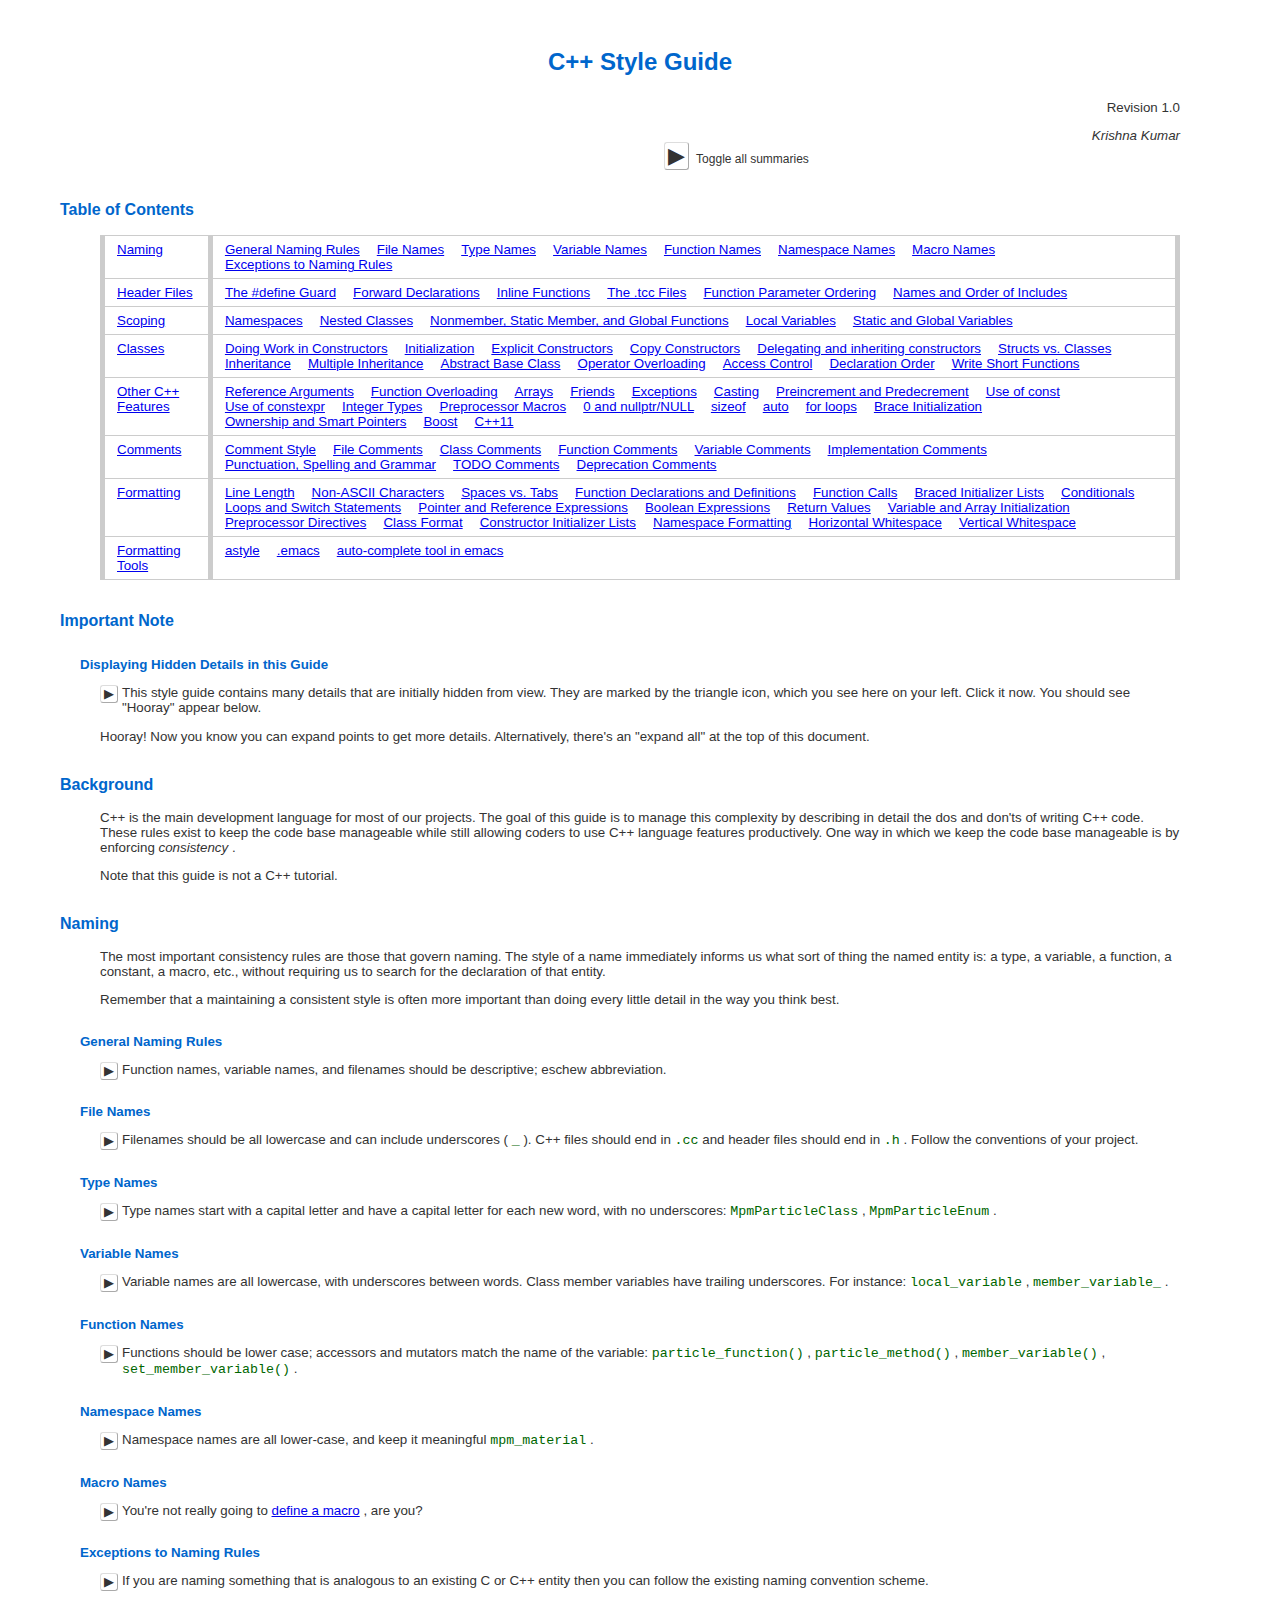
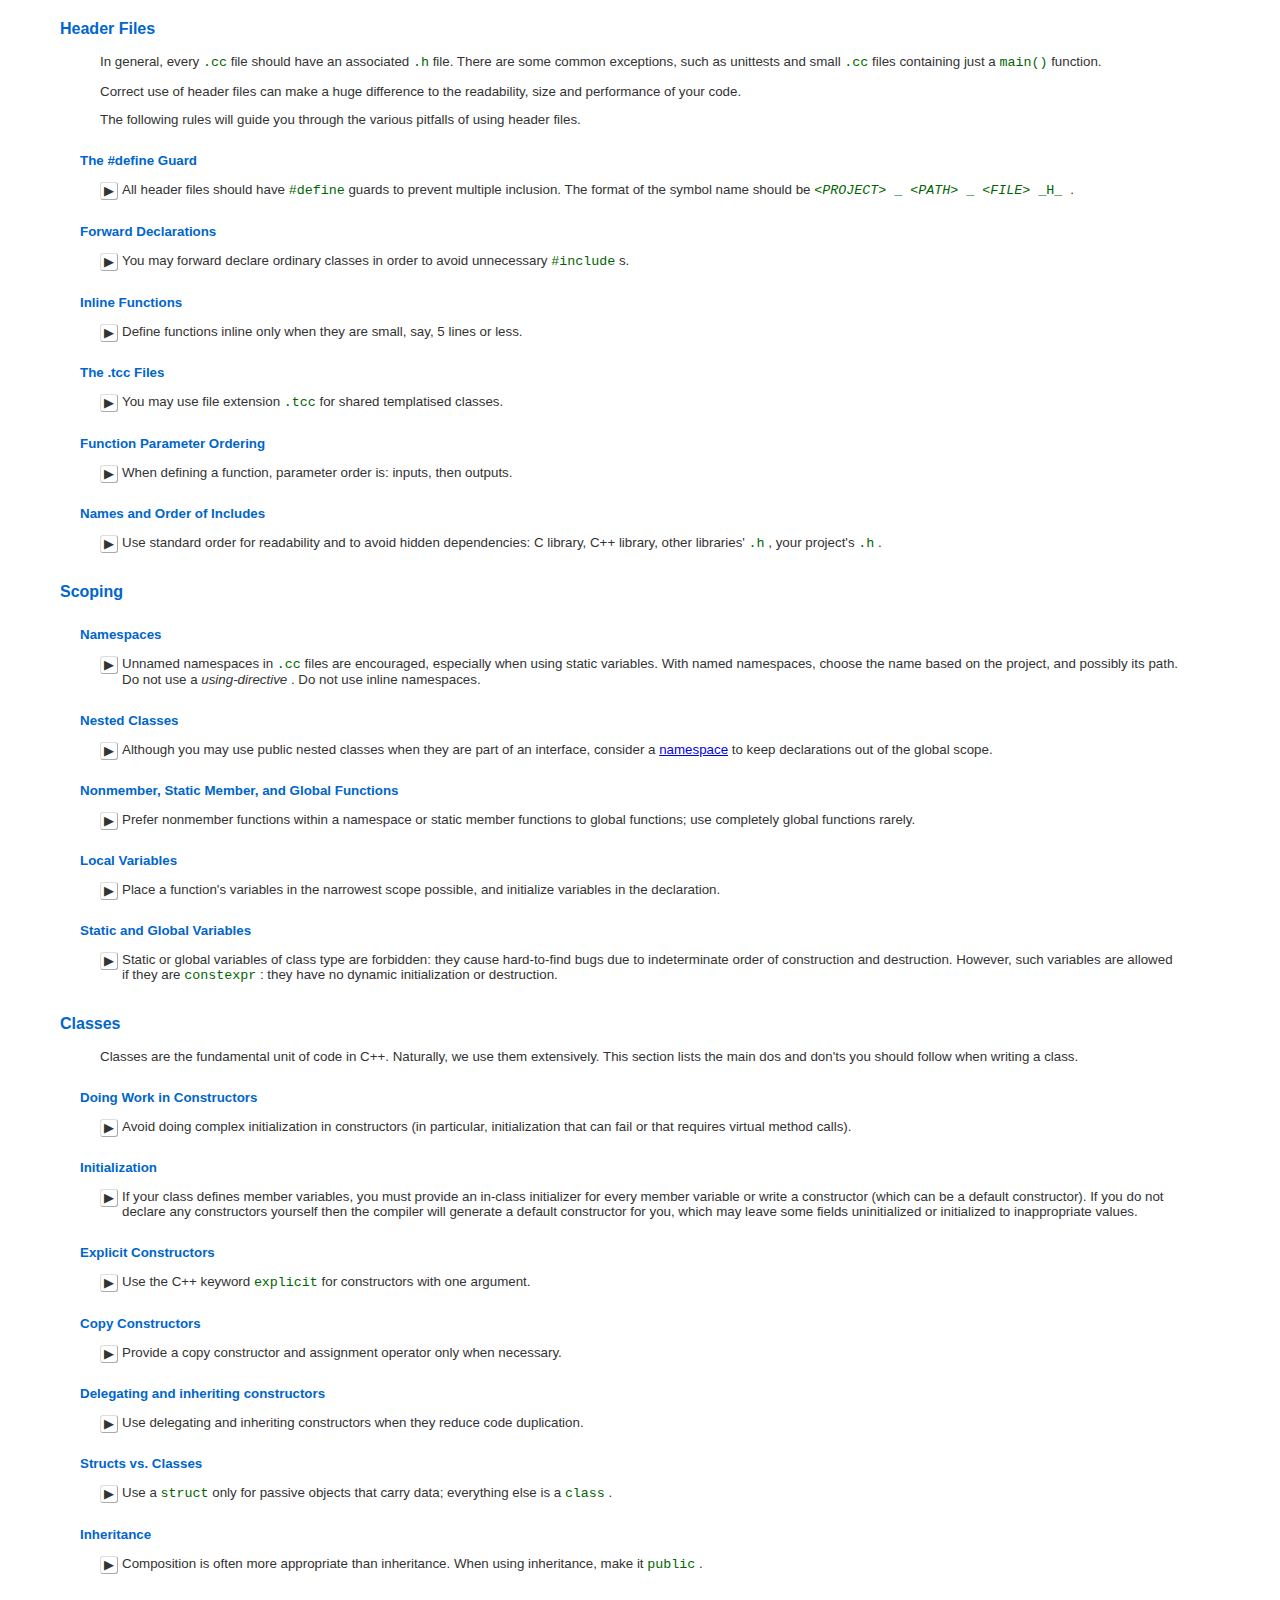
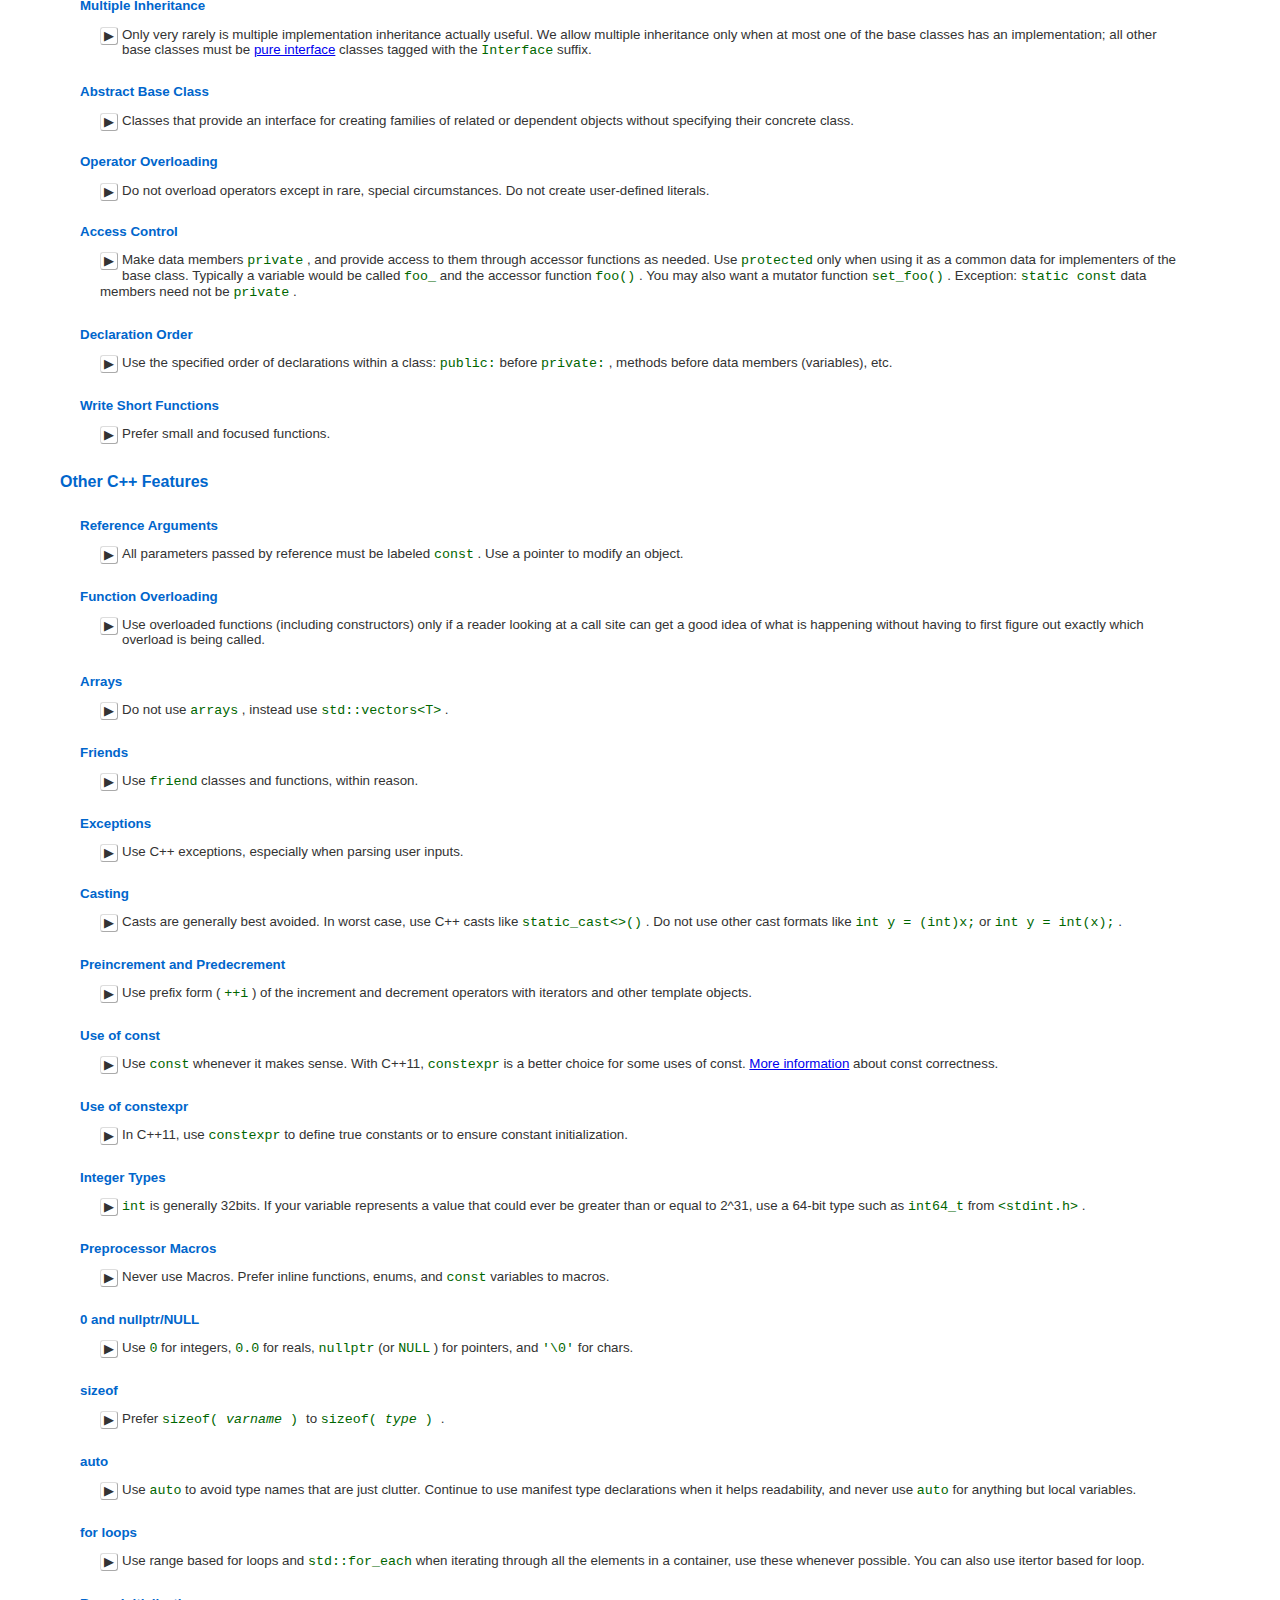
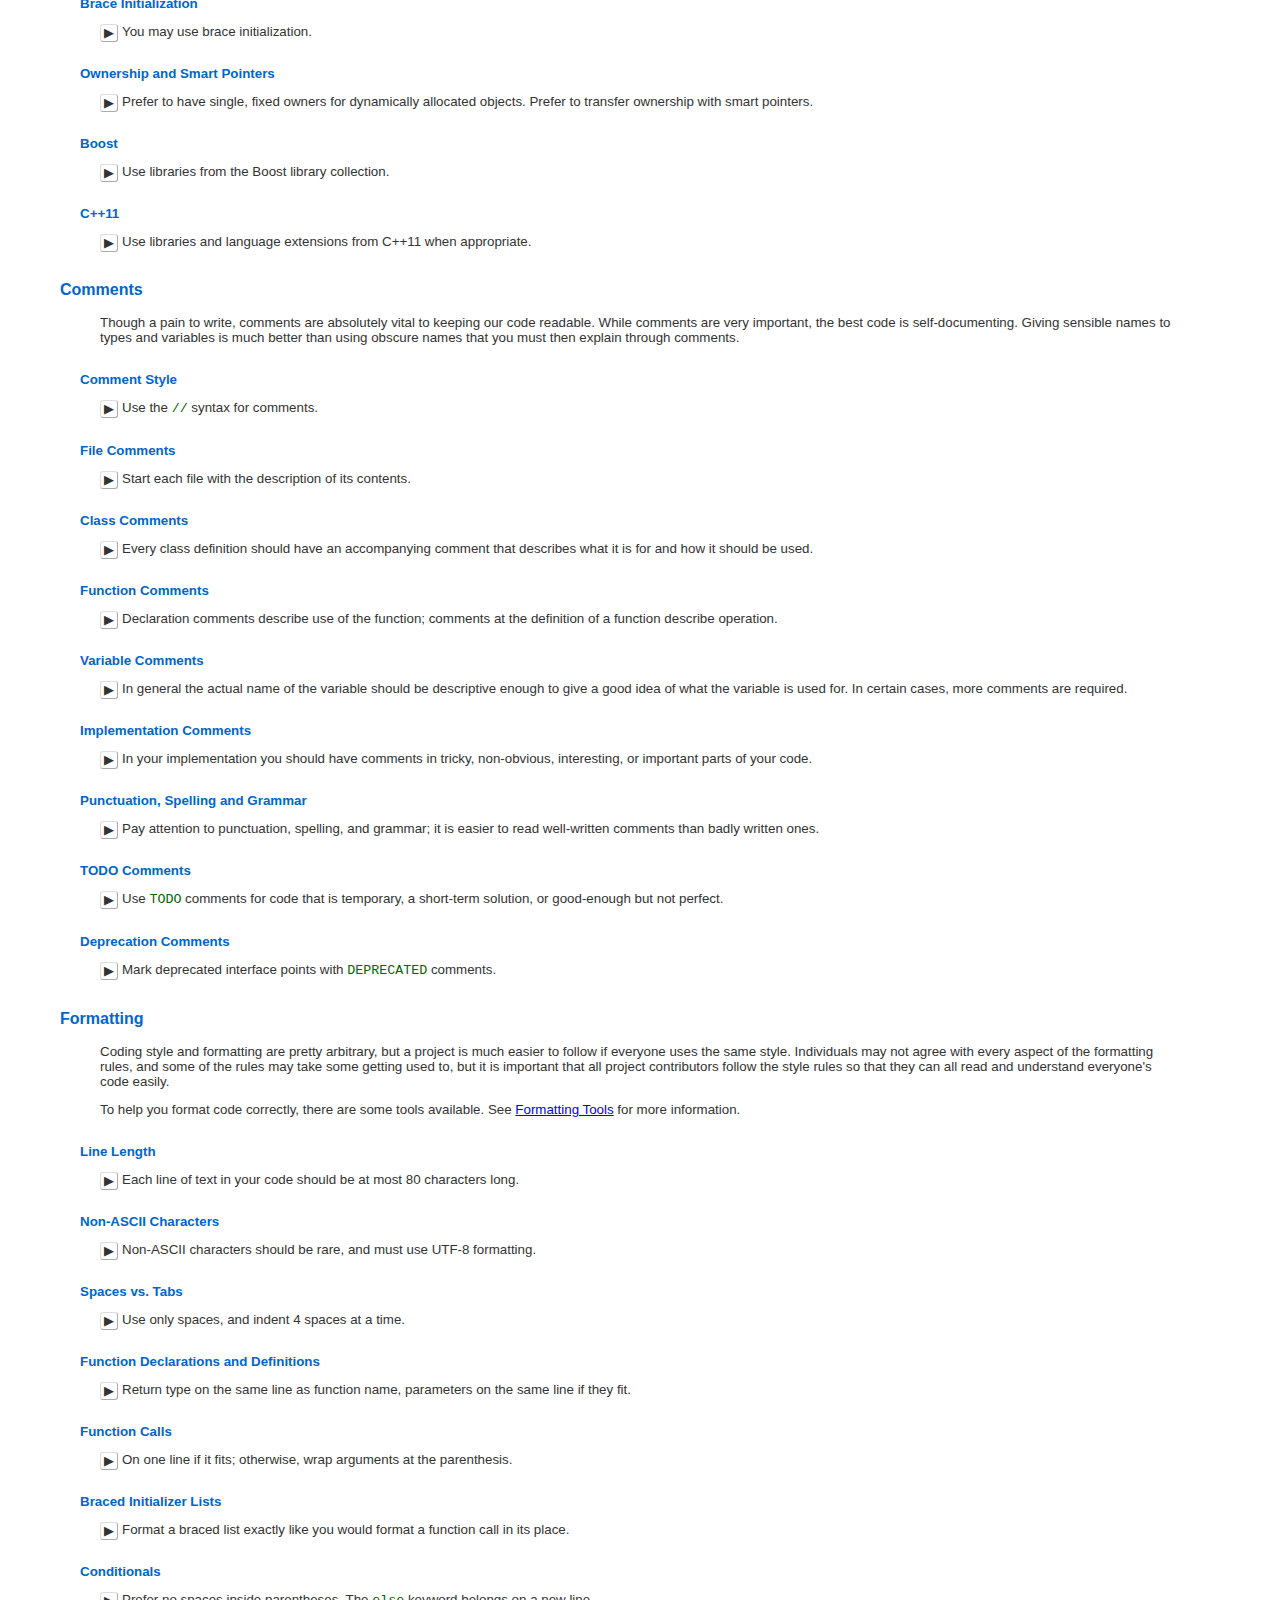
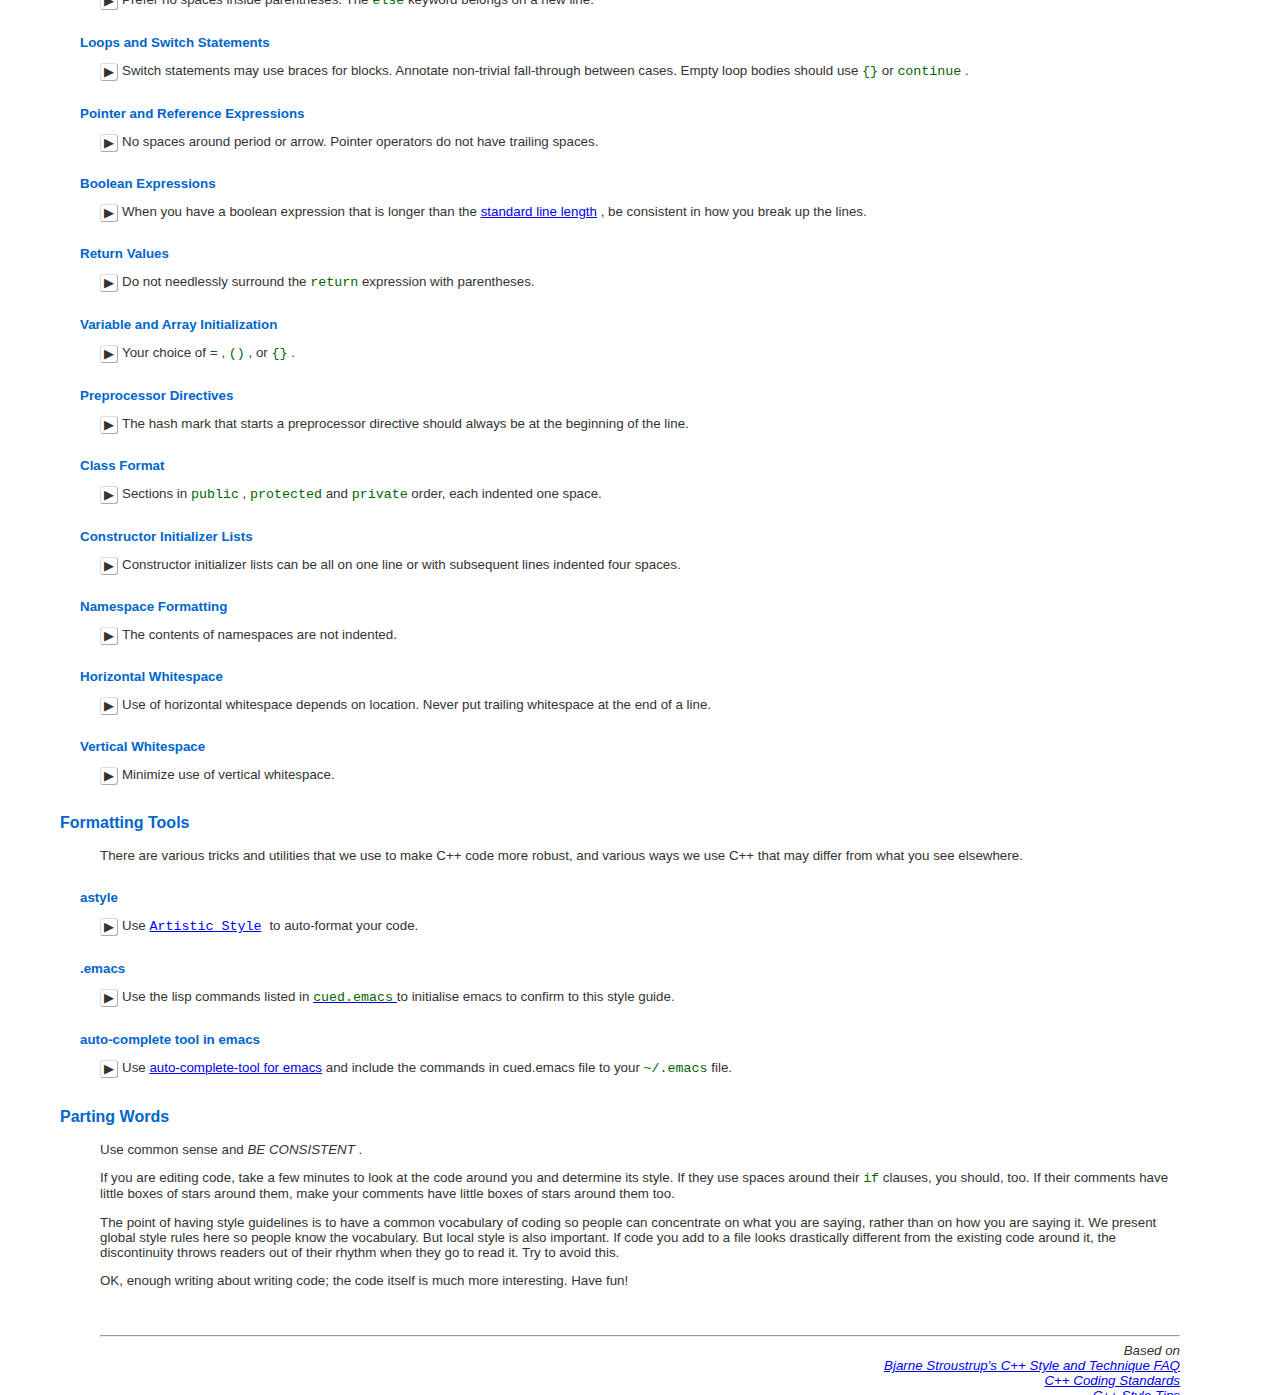
==== commit 1e5d307f: "Custom Javascript to toggledisplays" ====
--- a/index.html
+++ b/index.html
@@ -5,6 +5,14 @@
         <META content="text/html; charset=utf-8" http-equiv="Content-Type" />
         <LINK rel="shortcut icon" type="image/x-icon" HREF="http://www.google.com/favicon.ico" />
         <LINK rel="stylesheet" type="text/css" HREF="styleguide.css" />
+        <SCRIPT type="text/javascript" language="javascript">
+          function toggledisplay(elementID)
+          {
+          (function(style) {
+          style.display = style.display === 'none' ? '' : 'none';
+          })(document.getElementById(elementID+"__body").style);
+          }
+        </SCRIPT>
         <SCRIPT type="text/javascript" language="javascript">function GetElementsByName(name) {
                   // Workaround a bug on old versions of opera.
                   if (document.getElementsByName) {
@@ -494,7 +502,7 @@
        see here on your left.  Click it now. You should see "Hooray"
        appear below.</DIV>
                 <DIV class="">
-                    <DIV class="stylepoint_body" name="Displaying_Hidden_Details_in_this_Guide__body" id="Displaying_Hidden_Details_in_this_Guide__body" style="display: none">
+                    <DIV class="stylepoint_body" name="Displaying_Hidden_Details_in_this_Guide__body" id="Displaying_Hidden_Details_in_this_Guide__body" style="">
                         <p>Hooray!  Now you know you can expand points to get more
        details.  Alternatively, there's an "expand all" at the
        top of this document.</p>
@@ -532,7 +540,7 @@
                 <SPAN name="link-General_Naming_Rules__button" id="link-General_Naming_Rules__button" class="link_button">
                     <A href="?showone=General_Naming_Rules#General_Naming_Rules">link</A>
                 </SPAN>
-                <SPAN class="showhide_button" onclick="javascript:ShowHideByName('General_Naming_Rules')" name="General_Naming_Rules__button" id="General_Naming_Rules__button">▶</SPAN>
+                <SPAN class="showhide_button" onclick="toggledisplay('General_Naming_Rules')" name="General_Naming_Rules__button" id="General_Naming_Rules__button">▶</SPAN>
                 <DIV style="display:inline;" class="">Function names, variable names, and filenames should be
       descriptive; eschew abbreviation.</DIV>
                 <DIV class="">
@@ -572,7 +580,7 @@
                 <SPAN name="link-File_Names__button" id="link-File_Names__button" class="link_button">
                     <A href="?showone=File_Names#File_Names">link</A>
                 </SPAN>
-                <SPAN class="showhide_button" onclick="javascript:ShowHideByName('File_Names')" name="File_Names__button" id="File_Names__button">▶</SPAN>
+                <SPAN class="showhide_button" onclick="toggledisplay('File_Names')" name="File_Names__button" id="File_Names__button">▶</SPAN>
                 <DIV style="display:inline;" class="">
                     Filenames should be all lowercase and can include underscores
       (
@@ -662,7 +670,7 @@
                 <SPAN name="link-Type_Names__button" id="link-Type_Names__button" class="link_button">
                     <A href="?showone=Type_Names#Type_Names">link</A>
                 </SPAN>
-                <SPAN class="showhide_button" onclick="javascript:ShowHideByName('Type_Names')" name="Type_Names__button" id="Type_Names__button">▶</SPAN>
+                <SPAN class="showhide_button" onclick="toggledisplay('Type_Names')" name="Type_Names__button" id="Type_Names__button">▶</SPAN>
                 <DIV style="display:inline;" class="">
                     Type names start with a capital letter and have a capital
       letter for each new word, with no underscores:
@@ -703,7 +711,7 @@
                 <SPAN name="link-Variable_Names__button" id="link-Variable_Names__button" class="link_button">
                     <A href="?showone=Variable_Names#Variable_Names">link</A>
                 </SPAN>
-                <SPAN class="showhide_button" onclick="javascript:ShowHideByName('Variable_Names')" name="Variable_Names__button" id="Variable_Names__button">▶</SPAN>
+                <SPAN class="showhide_button" onclick="toggledisplay('Variable_Names')" name="Variable_Names__button" id="Variable_Names__button">▶</SPAN>
                 <DIV style="display:inline;" class="">
                     Variable names are all lowercase, with underscores between
       words. Class member variables have trailing underscores.  For
@@ -792,7 +800,7 @@
                 <SPAN name="link-Function_Names__button" id="link-Function_Names__button" class="link_button">
                     <A href="?showone=Function_Names#Function_Names">link</A>
                 </SPAN>
-                <SPAN class="showhide_button" onclick="javascript:ShowHideByName('Function_Names')" name="Function_Names__button" id="Function_Names__button">▶</SPAN>
+                <SPAN class="showhide_button" onclick="toggledisplay('Function_Names')" name="Function_Names__button" id="Function_Names__button">▶</SPAN>
                 <DIV style="display:inline;" class="">
                     Functions should be lower case; accessors and mutators match
       the name of the variable:
@@ -861,7 +869,7 @@
                 <SPAN name="link-Namespace_Names__button" id="link-Namespace_Names__button" class="link_button">
                     <A href="?showone=Namespace_Names#Namespace_Names">link</A>
                 </SPAN>
-                <SPAN class="showhide_button" onclick="javascript:ShowHideByName('Namespace_Names')" name="Namespace_Names__button" id="Namespace_Names__button">▶</SPAN>
+                <SPAN class="showhide_button" onclick="toggledisplay('Namespace_Names')" name="Namespace_Names__button" id="Namespace_Names__button">▶</SPAN>
                 <DIV style="display:inline;" class="">
                     Namespace names are all lower-case, and keep it meaningful
                     <code>mpm_material</code>
@@ -885,7 +893,7 @@
                 <SPAN name="link-Macro_Names__button" id="link-Macro_Names__button" class="link_button">
                     <A href="?showone=Macro_Names#Macro_Names">link</A>
                 </SPAN>
-                <SPAN class="showhide_button" onclick="javascript:ShowHideByName('Macro_Names')" name="Macro_Names__button" id="Macro_Names__button">▶</SPAN>
+                <SPAN class="showhide_button" onclick="toggledisplay('Macro_Names')" name="Macro_Names__button" id="Macro_Names__button">▶</SPAN>
                 <DIV style="display:inline;" class="">
                     You're not really going to
                     <A href="#Preprocessor_Macros">define
@@ -925,7 +933,7 @@
                 <SPAN name="link-Exceptions_to_Naming_Rules__button" id="link-Exceptions_to_Naming_Rules__button" class="link_button">
                     <A href="?showone=Exceptions_to_Naming_Rules#Exceptions_to_Naming_Rules">link</A>
                 </SPAN>
-                <SPAN class="showhide_button" onclick="javascript:ShowHideByName('Exceptions_to_Naming_Rules')" name="Exceptions_to_Naming_Rules__button" id="Exceptions_to_Naming_Rules__button">▶</SPAN>
+                <SPAN class="showhide_button" onclick="toggledisplay('Exceptions_to_Naming_Rules')" name="Exceptions_to_Naming_Rules__button" id="Exceptions_to_Naming_Rules__button">▶</SPAN>
                 <DIV style="display:inline;" class="">If you are naming something that is analogous to an existing C
       or C++ entity then you can follow the existing naming convention
       scheme.</DIV>
@@ -998,7 +1006,7 @@
                 <SPAN name="link-The__define_Guard__button" id="link-The__define_Guard__button" class="link_button">
                     <A href="?showone=The__define_Guard#The__define_Guard">link</A>
                 </SPAN>
-                <SPAN class="showhide_button" onclick="javascript:ShowHideByName('The__define_Guard')" name="The__define_Guard__button" id="The__define_Guard__button">▶</SPAN>
+                <SPAN class="showhide_button" onclick="toggledisplay('The__define_Guard')" name="The__define_Guard__button" id="The__define_Guard__button">▶</SPAN>
                 <DIV style="display:inline;" class="">
                     All header files should have
                     <code>#define</code>
@@ -1043,7 +1051,7 @@
                 <SPAN name="link-Forward_Declarations__button" id="link-Forward_Declarations__button" class="link_button">
                     <A href="?showone=Forward_Declarations#Forward_Declarations">link</A>
                 </SPAN>
-                <SPAN class="showhide_button" onclick="javascript:ShowHideByName('Forward_Declarations')" name="Forward_Declarations__button" id="Forward_Declarations__button">▶</SPAN>
+                <SPAN class="showhide_button" onclick="toggledisplay('Forward_Declarations')" name="Forward_Declarations__button" id="Forward_Declarations__button">▶</SPAN>
                 <DIV style="display:inline;" class="">
                     You may forward declare ordinary classes in order to avoid
         unnecessary
@@ -1163,7 +1171,7 @@
                 <SPAN name="link-Inline_Functions__button" id="link-Inline_Functions__button" class="link_button">
                     <A href="?showone=Inline_Functions#Inline_Functions">link</A>
                 </SPAN>
-                <SPAN class="showhide_button" onclick="javascript:ShowHideByName('Inline_Functions')" name="Inline_Functions__button" id="Inline_Functions__button">▶</SPAN>
+                <SPAN class="showhide_button" onclick="toggledisplay('Inline_Functions')" name="Inline_Functions__button" id="Inline_Functions__button">▶</SPAN>
                 <DIV style="display:inline;" class="">Define functions inline only when they are small, say, 5 lines
       or less.</DIV>
                 <DIV class="">
@@ -1233,7 +1241,7 @@
                 <SPAN name="link-The_.tcc_Files__button" id="link-The_.tcc_Files__button" class="link_button">
                     <A href="?showone=The_.tcc_Files#The_.tcc_Files">link</A>
                 </SPAN>
-                <SPAN class="showhide_button" onclick="javascript:ShowHideByName('The_.tcc_Files')" name="The_.tcc_Files__button" id="The_.tcc_Files__button">▶</SPAN>
+                <SPAN class="showhide_button" onclick="toggledisplay('The_.tcc_Files')" name="The_.tcc_Files__button" id="The_.tcc_Files__button">▶</SPAN>
                 <DIV style="display:inline;" class="">
                     You may use file extension
                     <code>.tcc</code>
@@ -1294,7 +1302,7 @@
                 <SPAN name="link-Function_Parameter_Ordering__button" id="link-Function_Parameter_Ordering__button" class="link_button">
                     <A href="?showone=Function_Parameter_Ordering#Function_Parameter_Ordering">link</A>
                 </SPAN>
-                <SPAN class="showhide_button" onclick="javascript:ShowHideByName('Function_Parameter_Ordering')" name="Function_Parameter_Ordering__button" id="Function_Parameter_Ordering__button">▶</SPAN>
+                <SPAN class="showhide_button" onclick="toggledisplay('Function_Parameter_Ordering')" name="Function_Parameter_Ordering__button" id="Function_Parameter_Ordering__button">▶</SPAN>
                 <DIV style="display:inline;" class="">When defining a function, parameter order is: inputs,
       then outputs.</DIV>
                 <DIV class="">
@@ -1327,7 +1335,7 @@
                 <SPAN name="link-Names_and_Order_of_Includes__button" id="link-Names_and_Order_of_Includes__button" class="link_button">
                     <A href="?showone=Names_and_Order_of_Includes#Names_and_Order_of_Includes">link</A>
                 </SPAN>
-                <SPAN class="showhide_button" onclick="javascript:ShowHideByName('Names_and_Order_of_Includes')" name="Names_and_Order_of_Includes__button" id="Names_and_Order_of_Includes__button">▶</SPAN>
+                <SPAN class="showhide_button" onclick="toggledisplay('Names_and_Order_of_Includes')" name="Names_and_Order_of_Includes__button" id="Names_and_Order_of_Includes__button">▶</SPAN>
                 <DIV style="display:inline;" class="">
                     Use standard order for readability and to avoid hidden
       dependencies: C library, C++ library,
@@ -1472,7 +1480,7 @@
                 <SPAN name="link-Namespaces__button" id="link-Namespaces__button" class="link_button">
                     <A href="?showone=Namespaces#Namespaces">link</A>
                 </SPAN>
-                <SPAN class="showhide_button" onclick="javascript:ShowHideByName('Namespaces')" name="Namespaces__button" id="Namespaces__button">▶</SPAN>
+                <SPAN class="showhide_button" onclick="toggledisplay('Namespaces')" name="Namespaces__button" id="Namespaces__button">▶</SPAN>
                 <DIV style="display:inline;" class="">
                     Unnamed namespaces in
                     <code>.cc</code>
@@ -1714,7 +1722,7 @@
                 <SPAN name="link-Nested_Classes__button" id="link-Nested_Classes__button" class="link_button">
                     <A href="?showone=Nested_Classes#Nested_Classes">link</A>
                 </SPAN>
-                <SPAN class="showhide_button" onclick="javascript:ShowHideByName('Nested_Classes')" name="Nested_Classes__button" id="Nested_Classes__button">▶</SPAN>
+                <SPAN class="showhide_button" onclick="toggledisplay('Nested_Classes')" name="Nested_Classes__button" id="Nested_Classes__button">▶</SPAN>
                 <DIV style="display:inline;" class="">
                     Although you may use public nested classes when they are part of
       an interface, consider a
@@ -1782,7 +1790,7 @@
                 <SPAN name="link-Nonmember,_Static_Member,_and_Global_Functions__button" id="link-Nonmember,_Static_Member,_and_Global_Functions__button" class="link_button">
                     <A href="?showone=Nonmember,_Static_Member,_and_Global_Functions#Nonmember,_Static_Member,_and_Global_Functions">link</A>
                 </SPAN>
-                <SPAN class="showhide_button" onclick="javascript:ShowHideByName('Nonmember,_Static_Member,_and_Global_Functions')" name="Nonmember,_Static_Member,_and_Global_Functions__button" id="Nonmember,_Static_Member,_and_Global_Functions__button">▶</SPAN>
+                <SPAN class="showhide_button" onclick="toggledisplay('Nonmember,_Static_Member,_and_Global_Functions')" name="Nonmember,_Static_Member,_and_Global_Functions__button" id="Nonmember,_Static_Member,_and_Global_Functions__button">▶</SPAN>
                 <DIV style="display:inline;" class="">Prefer nonmember functions within a namespace or static member
       functions to global functions; use completely global functions
       rarely.</DIV>
@@ -1843,7 +1851,7 @@
                 <SPAN name="link-Local_Variables__button" id="link-Local_Variables__button" class="link_button">
                     <A href="?showone=Local_Variables#Local_Variables">link</A>
                 </SPAN>
-                <SPAN class="showhide_button" onclick="javascript:ShowHideByName('Local_Variables')" name="Local_Variables__button" id="Local_Variables__button">▶</SPAN>
+                <SPAN class="showhide_button" onclick="toggledisplay('Local_Variables')" name="Local_Variables__button" id="Local_Variables__button">▶</SPAN>
                 <DIV style="display:inline;" class="">Place a function's variables in the narrowest scope possible,
       and initialize variables in the declaration.</DIV>
                 <DIV class="">
@@ -1923,7 +1931,7 @@
                 <SPAN name="link-Static_and_Global_Variables__button" id="link-Static_and_Global_Variables__button" class="link_button">
                     <A href="?showone=Static_and_Global_Variables#Static_and_Global_Variables">link</A>
                 </SPAN>
-                <SPAN class="showhide_button" onclick="javascript:ShowHideByName('Static_and_Global_Variables')" name="Static_and_Global_Variables__button" id="Static_and_Global_Variables__button">▶</SPAN>
+                <SPAN class="showhide_button" onclick="toggledisplay('Static_and_Global_Variables')" name="Static_and_Global_Variables__button" id="Static_and_Global_Variables__button">▶</SPAN>
                 <DIV style="display:inline;" class="">
                     Static or global variables of class type are forbidden: they cause
       hard-to-find bugs due to indeterminate order of construction and
@@ -2026,7 +2034,7 @@
                 <SPAN name="link-Doing_Work_in_Constructors__button" id="link-Doing_Work_in_Constructors__button" class="link_button">
                     <A href="?showone=Doing_Work_in_Constructors#Doing_Work_in_Constructors">link</A>
                 </SPAN>
-                <SPAN class="showhide_button" onclick="javascript:ShowHideByName('Doing_Work_in_Constructors')" name="Doing_Work_in_Constructors__button" id="Doing_Work_in_Constructors__button">▶</SPAN>
+                <SPAN class="showhide_button" onclick="toggledisplay('Doing_Work_in_Constructors')" name="Doing_Work_in_Constructors__button" id="Doing_Work_in_Constructors__button">▶</SPAN>
                 <DIV style="display:inline;" class="">Avoid doing complex initialization in constructors (in particular,
       initialization that can fail or that requires virtual method calls).</DIV>
                 <DIV class="">
@@ -2087,7 +2095,7 @@
                 <SPAN name="link-Initialization__button" id="link-Initialization__button" class="link_button">
                     <A href="?showone=Initialization#Initialization">link</A>
                 </SPAN>
-                <SPAN class="showhide_button" onclick="javascript:ShowHideByName('Initialization')" name="Initialization__button" id="Initialization__button">▶</SPAN>
+                <SPAN class="showhide_button" onclick="toggledisplay('Initialization')" name="Initialization__button" id="Initialization__button">▶</SPAN>
                 <DIV style="display:inline;" class="">If your class defines member variables, you must provide an
       in-class initializer for every member variable or write a constructor
       (which can be a default constructor). If you do not declare
@@ -2166,7 +2174,7 @@
                 <SPAN name="link-Explicit_Constructors__button" id="link-Explicit_Constructors__button" class="link_button">
                     <A href="?showone=Explicit_Constructors#Explicit_Constructors">link</A>
                 </SPAN>
-                <SPAN class="showhide_button" onclick="javascript:ShowHideByName('Explicit_Constructors')" name="Explicit_Constructors__button" id="Explicit_Constructors__button">▶</SPAN>
+                <SPAN class="showhide_button" onclick="toggledisplay('Explicit_Constructors')" name="Explicit_Constructors__button" id="Explicit_Constructors__button">▶</SPAN>
                 <DIV style="display:inline;" class="">
                     Use the C++ keyword
                     <code>explicit</code>
@@ -2244,7 +2252,7 @@
                 <SPAN name="link-Copy_Constructors__button" id="link-Copy_Constructors__button" class="link_button">
                     <A href="?showone=Copy_Constructors#Copy_Constructors">link</A>
                 </SPAN>
-                <SPAN class="showhide_button" onclick="javascript:ShowHideByName('Copy_Constructors')" name="Copy_Constructors__button" id="Copy_Constructors__button">▶</SPAN>
+                <SPAN class="showhide_button" onclick="toggledisplay('Copy_Constructors')" name="Copy_Constructors__button" id="Copy_Constructors__button">▶</SPAN>
                 <DIV style="display:inline;" class="">Provide a copy constructor and assignment operator only when necessary.</DIV>
                 <DIV class="">
                     <DIV class="stylepoint_body" name="Copy_Constructors__body" id="Copy_Constructors__body" style="display: none">
@@ -2314,7 +2322,7 @@
                 <SPAN name="link-Delegating_and_inheriting_constructors__button" id="link-Delegating_and_inheriting_constructors__button" class="link_button">
                     <A href="?showone=Delegating_and_inheriting_constructors#Delegating_and_inheriting_constructors">link</A>
                 </SPAN>
-                <SPAN class="showhide_button" onclick="javascript:ShowHideByName('Delegating_and_inheriting_constructors')" name="Delegating_and_inheriting_constructors__button" id="Delegating_and_inheriting_constructors__button">▶</SPAN>
+                <SPAN class="showhide_button" onclick="toggledisplay('Delegating_and_inheriting_constructors')" name="Delegating_and_inheriting_constructors__button" id="Delegating_and_inheriting_constructors__button">▶</SPAN>
                 <DIV style="display:inline;" class="">Use delegating and inheriting constructors
       when they reduce code duplication.</DIV>
                 <DIV class="">
@@ -2397,7 +2405,7 @@
                 <SPAN name="link-Structs_vs._Classes__button" id="link-Structs_vs._Classes__button" class="link_button">
                     <A href="?showone=Structs_vs._Classes#Structs_vs._Classes">link</A>
                 </SPAN>
-                <SPAN class="showhide_button" onclick="javascript:ShowHideByName('Structs_vs._Classes')" name="Structs_vs._Classes__button" id="Structs_vs._Classes__button">▶</SPAN>
+                <SPAN class="showhide_button" onclick="toggledisplay('Structs_vs._Classes')" name="Structs_vs._Classes__button" id="Structs_vs._Classes__button">▶</SPAN>
                 <DIV style="display:inline;" class="">
                     Use a
                     <code>struct</code>
@@ -2464,7 +2472,7 @@
                 <SPAN name="link-Inheritance__button" id="link-Inheritance__button" class="link_button">
                     <A href="?showone=Inheritance#Inheritance">link</A>
                 </SPAN>
-                <SPAN class="showhide_button" onclick="javascript:ShowHideByName('Inheritance')" name="Inheritance__button" id="Inheritance__button">▶</SPAN>
+                <SPAN class="showhide_button" onclick="toggledisplay('Inheritance')" name="Inheritance__button" id="Inheritance__button">▶</SPAN>
                 <DIV style="display:inline;" class="">
                     Composition is often more appropriate than inheritance.  When
       using inheritance, make it
@@ -2567,7 +2575,7 @@
                 <SPAN name="link-Multiple_Inheritance__button" id="link-Multiple_Inheritance__button" class="link_button">
                     <A href="?showone=Multiple_Inheritance#Multiple_Inheritance">link</A>
                 </SPAN>
-                <SPAN class="showhide_button" onclick="javascript:ShowHideByName('Multiple_Inheritance')" name="Multiple_Inheritance__button" id="Multiple_Inheritance__button">▶</SPAN>
+                <SPAN class="showhide_button" onclick="toggledisplay('Multiple_Inheritance')" name="Multiple_Inheritance__button" id="Multiple_Inheritance__button">▶</SPAN>
                 <DIV style="display:inline;" class="">
                     Only very rarely is multiple implementation inheritance actually
       useful.  We allow multiple inheritance only when at most one of
@@ -2622,7 +2630,7 @@
                 <SPAN name="link-Abstract_Base_Class__button" id="link-Abstract_Base_Class__button" class="link_button">
                     <A href="?showone=Abstract_Base_Class#Abstract_Base_Class">link</A>
                 </SPAN>
-                <SPAN class="showhide_button" onclick="javascript:ShowHideByName('Abstract_Base_Class')" name="Abstract_Base_Class__button" id="Abstract_Base_Class__button">▶</SPAN>
+                <SPAN class="showhide_button" onclick="toggledisplay('Abstract_Base_Class')" name="Abstract_Base_Class__button" id="Abstract_Base_Class__button">▶</SPAN>
                 <DIV style="display:inline;" class="">Classes that provide an interface for creating families of related or
       dependent objects without specifying their concrete class.</DIV>
                 <DIV class="">
@@ -2666,7 +2674,7 @@
                 <SPAN name="link-Operator_Overloading__button" id="link-Operator_Overloading__button" class="link_button">
                     <A href="?showone=Operator_Overloading#Operator_Overloading">link</A>
                 </SPAN>
-                <SPAN class="showhide_button" onclick="javascript:ShowHideByName('Operator_Overloading')" name="Operator_Overloading__button" id="Operator_Overloading__button">▶</SPAN>
+                <SPAN class="showhide_button" onclick="toggledisplay('Operator_Overloading')" name="Operator_Overloading__button" id="Operator_Overloading__button">▶</SPAN>
                 <DIV style="display:inline;" class="">Do not overload operators except in rare, special circumstances.
       Do not create user-defined literals.</DIV>
                 <DIV class="">
@@ -2804,7 +2812,7 @@
                 <SPAN name="link-Access_Control__button" id="link-Access_Control__button" class="link_button">
                     <A href="?showone=Access_Control#Access_Control">link</A>
                 </SPAN>
-                <SPAN class="showhide_button" onclick="javascript:ShowHideByName('Access_Control')" name="Access_Control__button" id="Access_Control__button">▶</SPAN>
+                <SPAN class="showhide_button" onclick="toggledisplay('Access_Control')" name="Access_Control__button" id="Access_Control__button">▶</SPAN>
                 <DIV style="display:inline;" class="">
                     Make data members
                     <code>private</code>
@@ -2848,7 +2856,7 @@
                 <SPAN name="link-Declaration_Order__button" id="link-Declaration_Order__button" class="link_button">
                     <A href="?showone=Declaration_Order#Declaration_Order">link</A>
                 </SPAN>
-                <SPAN class="showhide_button" onclick="javascript:ShowHideByName('Declaration_Order')" name="Declaration_Order__button" id="Declaration_Order__button">▶</SPAN>
+                <SPAN class="showhide_button" onclick="toggledisplay('Declaration_Order')" name="Declaration_Order__button" id="Declaration_Order__button">▶</SPAN>
                 <DIV style="display:inline;" class="">
                     Use the specified order of declarations within a class:
                     <code>public:</code>
@@ -2920,7 +2928,7 @@
                 <SPAN name="link-Write_Short_Functions__button" id="link-Write_Short_Functions__button" class="link_button">
                     <A href="?showone=Write_Short_Functions#Write_Short_Functions">link</A>
                 </SPAN>
-                <SPAN class="showhide_button" onclick="javascript:ShowHideByName('Write_Short_Functions')" name="Write_Short_Functions__button" id="Write_Short_Functions__button">▶</SPAN>
+                <SPAN class="showhide_button" onclick="toggledisplay('Write_Short_Functions')" name="Write_Short_Functions__button" id="Write_Short_Functions__button">▶</SPAN>
                 <DIV style="display:inline;" class="">Prefer small and focused functions.</DIV>
                 <DIV class="">
                     <DIV class="stylepoint_body" name="Write_Short_Functions__body" id="Write_Short_Functions__body" style="display: none">
@@ -2952,7 +2960,7 @@
                 <SPAN name="link-Reference_Arguments__button" id="link-Reference_Arguments__button" class="link_button">
                     <A href="?showone=Reference_Arguments#Reference_Arguments">link</A>
                 </SPAN>
-                <SPAN class="showhide_button" onclick="javascript:ShowHideByName('Reference_Arguments')" name="Reference_Arguments__button" id="Reference_Arguments__button">▶</SPAN>
+                <SPAN class="showhide_button" onclick="toggledisplay('Reference_Arguments')" name="Reference_Arguments__button" id="Reference_Arguments__button">▶</SPAN>
                 <DIV style="display:inline;" class="">
                     All parameters passed by reference must be labeled
                     <code>const</code>
@@ -3044,7 +3052,7 @@
                 <SPAN name="link-Function_Overloading__button" id="link-Function_Overloading__button" class="link_button">
                     <A href="?showone=Function_Overloading#Function_Overloading">link</A>
                 </SPAN>
-                <SPAN class="showhide_button" onclick="javascript:ShowHideByName('Function_Overloading')" name="Function_Overloading__button" id="Function_Overloading__button">▶</SPAN>
+                <SPAN class="showhide_button" onclick="toggledisplay('Function_Overloading')" name="Function_Overloading__button" id="Function_Overloading__button">▶</SPAN>
                 <DIV style="display:inline;" class="">Use overloaded functions (including constructors) only if a
       reader looking at a call site can get a good idea of what is
       happening without having to first figure out exactly which
@@ -3106,7 +3114,7 @@
                 <SPAN name="link-Arrays__button" id="link-Arrays__button" class="link_button">
                     <A href="?showone=Arrays#Arrays">link</A>
                 </SPAN>
-                <SPAN class="showhide_button" onclick="javascript:ShowHideByName('Arrays')" name="Arrays__button" id="Arrays__button">▶</SPAN>
+                <SPAN class="showhide_button" onclick="toggledisplay('Arrays')" name="Arrays__button" id="Arrays__button">▶</SPAN>
                 <DIV style="display:inline;" class="">
                     Do not use
                     <code>arrays</code>
@@ -3144,7 +3152,7 @@
                 <SPAN name="link-Friends__button" id="link-Friends__button" class="link_button">
                     <A href="?showone=Friends#Friends">link</A>
                 </SPAN>
-                <SPAN class="showhide_button" onclick="javascript:ShowHideByName('Friends')" name="Friends__button" id="Friends__button">▶</SPAN>
+                <SPAN class="showhide_button" onclick="toggledisplay('Friends')" name="Friends__button" id="Friends__button">▶</SPAN>
                 <DIV style="display:inline;" class="">
                     Use
                     <code>friend</code>
@@ -3185,7 +3193,7 @@
                 <SPAN name="link-Exceptions__button" id="link-Exceptions__button" class="link_button">
                     <A href="?showone=Exceptions#Exceptions">link</A>
                 </SPAN>
-                <SPAN class="showhide_button" onclick="javascript:ShowHideByName('Exceptions')" name="Exceptions__button" id="Exceptions__button">▶</SPAN>
+                <SPAN class="showhide_button" onclick="toggledisplay('Exceptions')" name="Exceptions__button" id="Exceptions__button">▶</SPAN>
                 <DIV style="display:inline;" class="">Use C++ exceptions, especially when parsing user inputs.</DIV>
                 <DIV class="">
                     <DIV class="stylepoint_body" name="Exceptions__body" id="Exceptions__body" style="display: none">
@@ -3234,7 +3242,7 @@
                 <SPAN name="link-Casting__button" id="link-Casting__button" class="link_button">
                     <A href="?showone=Casting#Casting">link</A>
                 </SPAN>
-                <SPAN class="showhide_button" onclick="javascript:ShowHideByName('Casting')" name="Casting__button" id="Casting__button">▶</SPAN>
+                <SPAN class="showhide_button" onclick="toggledisplay('Casting')" name="Casting__button" id="Casting__button">▶</SPAN>
                 <DIV style="display:inline;" class="">
                     Casts are generally best avoided. In worst case, use C++ casts like
                     <code>static_cast&lt;&gt;()</code>
@@ -3290,7 +3298,7 @@
                 <SPAN name="link-Preincrement_and_Predecrement__button" id="link-Preincrement_and_Predecrement__button" class="link_button">
                     <A href="?showone=Preincrement_and_Predecrement#Preincrement_and_Predecrement">link</A>
                 </SPAN>
-                <SPAN class="showhide_button" onclick="javascript:ShowHideByName('Preincrement_and_Predecrement')" name="Preincrement_and_Predecrement__button" id="Preincrement_and_Predecrement__button">▶</SPAN>
+                <SPAN class="showhide_button" onclick="toggledisplay('Preincrement_and_Predecrement')" name="Preincrement_and_Predecrement__button" id="Preincrement_and_Predecrement__button">▶</SPAN>
                 <DIV style="display:inline;" class="">
                     Use prefix form (
                     <code>++i</code>
@@ -3363,7 +3371,7 @@
                 <SPAN name="link-Use_of_const__button" id="link-Use_of_const__button" class="link_button">
                     <A href="?showone=Use_of_const#Use_of_const">link</A>
                 </SPAN>
-                <SPAN class="showhide_button" onclick="javascript:ShowHideByName('Use_of_const')" name="Use_of_const__button" id="Use_of_const__button">▶</SPAN>
+                <SPAN class="showhide_button" onclick="toggledisplay('Use_of_const')" name="Use_of_const__button" id="Use_of_const__button">▶</SPAN>
                 <DIV style="display:inline;" class="">
                     Use
                     <code>const</code>
@@ -3507,7 +3515,7 @@
                 <SPAN name="link-Use_of_constexpr__button" id="link-Use_of_constexpr__button" class="link_button">
                     <A href="?showone=Use_of_constexpr#Use_of_constexpr">link</A>
                 </SPAN>
-                <SPAN class="showhide_button" onclick="javascript:ShowHideByName('Use_of_constexpr')" name="Use_of_constexpr__button" id="Use_of_constexpr__button">▶</SPAN>
+                <SPAN class="showhide_button" onclick="toggledisplay('Use_of_constexpr')" name="Use_of_constexpr__button" id="Use_of_constexpr__button">▶</SPAN>
                 <DIV style="display:inline;" class="">
                     In C++11, use
                     <code>constexpr</code>
@@ -3576,7 +3584,7 @@
                 <SPAN name="link-Integer_Types__button" id="link-Integer_Types__button" class="link_button">
                     <A href="?showone=Integer_Types#Integer_Types">link</A>
                 </SPAN>
-                <SPAN class="showhide_button" onclick="javascript:ShowHideByName('Integer_Types')" name="Integer_Types__button" id="Integer_Types__button">▶</SPAN>
+                <SPAN class="showhide_button" onclick="toggledisplay('Integer_Types')" name="Integer_Types__button" id="Integer_Types__button">▶</SPAN>
                 <DIV style="display:inline;" class="">
                     <code>int</code>
                     is generally 32bits. If your variable represents a
@@ -3668,7 +3676,7 @@
                 <SPAN name="link-Preprocessor_Macros__button" id="link-Preprocessor_Macros__button" class="link_button">
                     <A href="?showone=Preprocessor_Macros#Preprocessor_Macros">link</A>
                 </SPAN>
-                <SPAN class="showhide_button" onclick="javascript:ShowHideByName('Preprocessor_Macros')" name="Preprocessor_Macros__button" id="Preprocessor_Macros__button">▶</SPAN>
+                <SPAN class="showhide_button" onclick="toggledisplay('Preprocessor_Macros')" name="Preprocessor_Macros__button" id="Preprocessor_Macros__button">▶</SPAN>
                 <DIV style="display:inline;" class="">
                     Never use Macros. Prefer inline functions, enums,
       and
@@ -3712,7 +3720,7 @@
                 <SPAN name="link-0_and_nullptr/NULL__button" id="link-0_and_nullptr/NULL__button" class="link_button">
                     <A href="?showone=0_and_nullptr/NULL#0_and_nullptr/NULL">link</A>
                 </SPAN>
-                <SPAN class="showhide_button" onclick="javascript:ShowHideByName('0_and_nullptr/NULL')" name="0_and_nullptr/NULL__button" id="0_and_nullptr/NULL__button">▶</SPAN>
+                <SPAN class="showhide_button" onclick="toggledisplay('0_and_nullptr/NULL')" name="0_and_nullptr/NULL__button" id="0_and_nullptr/NULL__button">▶</SPAN>
                 <DIV style="display:inline;" class="">
                     Use
                     <code>0</code>
@@ -3748,7 +3756,7 @@
                 <SPAN name="link-sizeof__button" id="link-sizeof__button" class="link_button">
                     <A href="?showone=sizeof#sizeof">link</A>
                 </SPAN>
-                <SPAN class="showhide_button" onclick="javascript:ShowHideByName('sizeof')" name="sizeof__button" id="sizeof__button">▶</SPAN>
+                <SPAN class="showhide_button" onclick="toggledisplay('sizeof')" name="sizeof__button" id="sizeof__button">▶</SPAN>
                 <DIV style="display:inline;" class="">
                     Prefer
                     <code>
@@ -3820,7 +3828,7 @@
                 <SPAN name="link-auto__button" id="link-auto__button" class="link_button">
                     <A href="?showone=auto#auto">link</A>
                 </SPAN>
-                <SPAN class="showhide_button" onclick="javascript:ShowHideByName('auto')" name="auto__button" id="auto__button">▶</SPAN>
+                <SPAN class="showhide_button" onclick="toggledisplay('auto')" name="auto__button" id="auto__button">▶</SPAN>
                 <DIV style="display:inline;" class="">
                     Use
                     <code>auto</code>
@@ -3874,7 +3882,7 @@
                 <SPAN name="link-for_loops__button" id="link-for_loops__button" class="link_button">
                     <A href="?showone=for_loops#for_loops">link</A>
                 </SPAN>
-                <SPAN class="showhide_button" onclick="javascript:ShowHideByName('for_loops')" name="for_loops__button" id="for_loops__button">▶</SPAN>
+                <SPAN class="showhide_button" onclick="toggledisplay('for_loops')" name="for_loops__button" id="for_loops__button">▶</SPAN>
                 <DIV style="display:inline;" class="">
                     Use range based for loops and
                     <code>std::for_each</code>
@@ -3924,7 +3932,7 @@
                 <SPAN name="link-Brace_Initialization__button" id="link-Brace_Initialization__button" class="link_button">
                     <A href="?showone=Brace_Initialization#Brace_Initialization">link</A>
                 </SPAN>
-                <SPAN class="showhide_button" onclick="javascript:ShowHideByName('Brace_Initialization')" name="Brace_Initialization__button" id="Brace_Initialization__button">▶</SPAN>
+                <SPAN class="showhide_button" onclick="toggledisplay('Brace_Initialization')" name="Brace_Initialization__button" id="Brace_Initialization__button">▶</SPAN>
                 <DIV style="display:inline;" class="">You may use brace initialization.</DIV>
                 <DIV class="">
                     <DIV class="stylepoint_body" name="Brace_Initialization__body" id="Brace_Initialization__body" style="display: none">
@@ -3969,7 +3977,7 @@
                 <SPAN name="link-Ownership_and_Smart_Pointers__button" id="link-Ownership_and_Smart_Pointers__button" class="link_button">
                     <A href="?showone=Ownership_and_Smart_Pointers#Ownership_and_Smart_Pointers">link</A>
                 </SPAN>
-                <SPAN class="showhide_button" onclick="javascript:ShowHideByName('Ownership_and_Smart_Pointers')" name="Ownership_and_Smart_Pointers__button" id="Ownership_and_Smart_Pointers__button">▶</SPAN>
+                <SPAN class="showhide_button" onclick="toggledisplay('Ownership_and_Smart_Pointers')" name="Ownership_and_Smart_Pointers__button" id="Ownership_and_Smart_Pointers__button">▶</SPAN>
                 <DIV style="display:inline;" class="">Prefer to have single, fixed owners for dynamically allocated objects.
       Prefer to transfer ownership with smart pointers.</DIV>
                 <DIV class="">
@@ -4114,7 +4122,7 @@
                 <SPAN name="link-Boost__button" id="link-Boost__button" class="link_button">
                     <A href="?showone=Boost#Boost">link</A>
                 </SPAN>
-                <SPAN class="showhide_button" onclick="javascript:ShowHideByName('Boost')" name="Boost__button" id="Boost__button">▶</SPAN>
+                <SPAN class="showhide_button" onclick="toggledisplay('Boost')" name="Boost__button" id="Boost__button">▶</SPAN>
                 <DIV style="display:inline;" class="">Use libraries from the Boost library collection.</DIV>
                 <DIV class="">
                     <DIV class="stylepoint_body" name="Boost__body" id="Boost__body" style="display: none">
@@ -4165,7 +4173,7 @@
                 <SPAN name="link-C++11__button" id="link-C++11__button" class="link_button">
                     <A href="?showone=C++11#C++11">link</A>
                 </SPAN>
-                <SPAN class="showhide_button" onclick="javascript:ShowHideByName('C++11')" name="C++11__button" id="C++11__button">▶</SPAN>
+                <SPAN class="showhide_button" onclick="toggledisplay('C++11')" name="C++11__button" id="C++11__button">▶</SPAN>
                 <DIV style="display:inline;" class="">Use libraries and language extensions from C++11 when appropriate.</DIV>
                 <DIV class="">
                     <DIV class="stylepoint_body" name="C++11__body" id="C++11__body" style="display: none">
@@ -4216,7 +4224,7 @@
                 <SPAN name="link-Comment_Style__button" id="link-Comment_Style__button" class="link_button">
                     <A href="?showone=Comment_Style#Comment_Style">link</A>
                 </SPAN>
-                <SPAN class="showhide_button" onclick="javascript:ShowHideByName('Comment_Style')" name="Comment_Style__button" id="Comment_Style__button">▶</SPAN>
+                <SPAN class="showhide_button" onclick="toggledisplay('Comment_Style')" name="Comment_Style__button" id="Comment_Style__button">▶</SPAN>
                 <DIV style="display:inline;" class="">
                     Use the
                     <code>//</code>
@@ -4245,7 +4253,7 @@
                 <SPAN name="link-File_Comments__button" id="link-File_Comments__button" class="link_button">
                     <A href="?showone=File_Comments#File_Comments">link</A>
                 </SPAN>
-                <SPAN class="showhide_button" onclick="javascript:ShowHideByName('File_Comments')" name="File_Comments__button" id="File_Comments__button">▶</SPAN>
+                <SPAN class="showhide_button" onclick="toggledisplay('File_Comments')" name="File_Comments__button" id="File_Comments__button">▶</SPAN>
                 <DIV style="display:inline;" class="">Start each file with the description of its contents.</DIV>
                 <DIV class="">
                     <DIV class="stylepoint_body" name="File_Comments__body" id="File_Comments__body" style="display: none">
@@ -4298,7 +4306,7 @@
                 <SPAN name="link-Class_Comments__button" id="link-Class_Comments__button" class="link_button">
                     <A href="?showone=Class_Comments#Class_Comments">link</A>
                 </SPAN>
-                <SPAN class="showhide_button" onclick="javascript:ShowHideByName('Class_Comments')" name="Class_Comments__button" id="Class_Comments__button">▶</SPAN>
+                <SPAN class="showhide_button" onclick="toggledisplay('Class_Comments')" name="Class_Comments__button" id="Class_Comments__button">▶</SPAN>
                 <DIV style="display:inline;" class="">Every class definition should have an accompanying comment that
       describes what it is for and how it should be used.</DIV>
                 <DIV class="">
@@ -4332,7 +4340,7 @@
                 <SPAN name="link-Function_Comments__button" id="link-Function_Comments__button" class="link_button">
                     <A href="?showone=Function_Comments#Function_Comments">link</A>
                 </SPAN>
-                <SPAN class="showhide_button" onclick="javascript:ShowHideByName('Function_Comments')" name="Function_Comments__button" id="Function_Comments__button">▶</SPAN>
+                <SPAN class="showhide_button" onclick="toggledisplay('Function_Comments')" name="Function_Comments__button" id="Function_Comments__button">▶</SPAN>
                 <DIV style="display:inline;" class="">Declaration comments describe use of the function; comments at
       the definition of a function describe operation.</DIV>
                 <DIV class="">
@@ -4422,7 +4430,7 @@
                 <SPAN name="link-Variable_Comments__button" id="link-Variable_Comments__button" class="link_button">
                     <A href="?showone=Variable_Comments#Variable_Comments">link</A>
                 </SPAN>
-                <SPAN class="showhide_button" onclick="javascript:ShowHideByName('Variable_Comments')" name="Variable_Comments__button" id="Variable_Comments__button">▶</SPAN>
+                <SPAN class="showhide_button" onclick="toggledisplay('Variable_Comments')" name="Variable_Comments__button" id="Variable_Comments__button">▶</SPAN>
                 <DIV style="display:inline;" class="">In general the actual name of the variable should be descriptive
       enough to give a good idea of what the variable is used for.  In
       certain cases, more comments are required.</DIV>
@@ -4463,7 +4471,7 @@
                 <SPAN name="link-Implementation_Comments__button" id="link-Implementation_Comments__button" class="link_button">
                     <A href="?showone=Implementation_Comments#Implementation_Comments">link</A>
                 </SPAN>
-                <SPAN class="showhide_button" onclick="javascript:ShowHideByName('Implementation_Comments')" name="Implementation_Comments__button" id="Implementation_Comments__button">▶</SPAN>
+                <SPAN class="showhide_button" onclick="toggledisplay('Implementation_Comments')" name="Implementation_Comments__button" id="Implementation_Comments__button">▶</SPAN>
                 <DIV style="display:inline;" class="">In your implementation you should have comments in tricky,
       non-obvious, interesting, or important parts of your code.</DIV>
                 <DIV class="">
@@ -4544,7 +4552,7 @@
                 <SPAN name="link-Punctuation,_Spelling_and_Grammar__button" id="link-Punctuation,_Spelling_and_Grammar__button" class="link_button">
                     <A href="?showone=Punctuation,_Spelling_and_Grammar#Punctuation,_Spelling_and_Grammar">link</A>
                 </SPAN>
-                <SPAN class="showhide_button" onclick="javascript:ShowHideByName('Punctuation,_Spelling_and_Grammar')" name="Punctuation,_Spelling_and_Grammar__button" id="Punctuation,_Spelling_and_Grammar__button">▶</SPAN>
+                <SPAN class="showhide_button" onclick="toggledisplay('Punctuation,_Spelling_and_Grammar')" name="Punctuation,_Spelling_and_Grammar__button" id="Punctuation,_Spelling_and_Grammar__button">▶</SPAN>
                 <DIV style="display:inline;" class="">Pay attention to punctuation, spelling, and grammar; it is
       easier to read well-written comments than badly written ones.</DIV>
                 <DIV class="">
@@ -4569,7 +4577,7 @@
                 <SPAN name="link-TODO_Comments__button" id="link-TODO_Comments__button" class="link_button">
                     <A href="?showone=TODO_Comments#TODO_Comments">link</A>
                 </SPAN>
-                <SPAN class="showhide_button" onclick="javascript:ShowHideByName('TODO_Comments')" name="TODO_Comments__button" id="TODO_Comments__button">▶</SPAN>
+                <SPAN class="showhide_button" onclick="toggledisplay('TODO_Comments')" name="TODO_Comments__button" id="TODO_Comments__button">▶</SPAN>
                 <DIV style="display:inline;" class="">
                     Use
                     <code>TODO</code>
@@ -4622,7 +4630,7 @@
                 <SPAN name="link-Deprecation_Comments__button" id="link-Deprecation_Comments__button" class="link_button">
                     <A href="?showone=Deprecation_Comments#Deprecation_Comments">link</A>
                 </SPAN>
-                <SPAN class="showhide_button" onclick="javascript:ShowHideByName('Deprecation_Comments')" name="Deprecation_Comments__button" id="Deprecation_Comments__button">▶</SPAN>
+                <SPAN class="showhide_button" onclick="toggledisplay('Deprecation_Comments')" name="Deprecation_Comments__button" id="Deprecation_Comments__button">▶</SPAN>
                 <DIV style="display:inline;" class="">
                     Mark deprecated interface points with
                     <code>DEPRECATED</code>
@@ -4684,7 +4692,7 @@
                 <SPAN name="link-Line_Length__button" id="link-Line_Length__button" class="link_button">
                     <A href="?showone=Line_Length#Line_Length">link</A>
                 </SPAN>
-                <SPAN class="showhide_button" onclick="javascript:ShowHideByName('Line_Length')" name="Line_Length__button" id="Line_Length__button">▶</SPAN>
+                <SPAN class="showhide_button" onclick="toggledisplay('Line_Length')" name="Line_Length__button" id="Line_Length__button">▶</SPAN>
                 <DIV style="display:inline;" class="">Each line of text in your code should be at most 80 characters
       long.</DIV>
                 <DIV class="">
@@ -4738,7 +4746,7 @@
                 <SPAN name="link-Non-ASCII_Characters__button" id="link-Non-ASCII_Characters__button" class="link_button">
                     <A href="?showone=Non-ASCII_Characters#Non-ASCII_Characters">link</A>
                 </SPAN>
-                <SPAN class="showhide_button" onclick="javascript:ShowHideByName('Non-ASCII_Characters')" name="Non-ASCII_Characters__button" id="Non-ASCII_Characters__button">▶</SPAN>
+                <SPAN class="showhide_button" onclick="toggledisplay('Non-ASCII_Characters')" name="Non-ASCII_Characters__button" id="Non-ASCII_Characters__button">▶</SPAN>
                 <DIV style="display:inline;" class="">Non-ASCII characters should be rare, and must use UTF-8 formatting.</DIV>
                 <DIV class="">
                     <DIV class="stylepoint_body" name="Non-ASCII_Characters__body" id="Non-ASCII_Characters__body" style="display: none">
@@ -4765,7 +4773,7 @@
                 <SPAN name="link-Spaces_vs._Tabs__button" id="link-Spaces_vs._Tabs__button" class="link_button">
                     <A href="?showone=Spaces_vs._Tabs#Spaces_vs._Tabs">link</A>
                 </SPAN>
-                <SPAN class="showhide_button" onclick="javascript:ShowHideByName('Spaces_vs._Tabs')" name="Spaces_vs._Tabs__button" id="Spaces_vs._Tabs__button">▶</SPAN>
+                <SPAN class="showhide_button" onclick="toggledisplay('Spaces_vs._Tabs')" name="Spaces_vs._Tabs__button" id="Spaces_vs._Tabs__button">▶</SPAN>
                 <DIV style="display:inline;" class="">Use only spaces, and indent 4 spaces at a time.</DIV>
                 <DIV class="">
                     <DIV class="stylepoint_body" name="Spaces_vs._Tabs__body" id="Spaces_vs._Tabs__body" style="display: none">
@@ -4782,7 +4790,7 @@
                 <SPAN name="link-Function_Declarations_and_Definitions__button" id="link-Function_Declarations_and_Definitions__button" class="link_button">
                     <A href="?showone=Function_Declarations_and_Definitions#Function_Declarations_and_Definitions">link</A>
                 </SPAN>
-                <SPAN class="showhide_button" onclick="javascript:ShowHideByName('Function_Declarations_and_Definitions')" name="Function_Declarations_and_Definitions__button" id="Function_Declarations_and_Definitions__button">▶</SPAN>
+                <SPAN class="showhide_button" onclick="toggledisplay('Function_Declarations_and_Definitions')" name="Function_Declarations_and_Definitions__button" id="Function_Declarations_and_Definitions__button">▶</SPAN>
                 <DIV style="display:inline;" class="">Return type on the same line as function name, parameters on the
       same line if they fit.</DIV>
                 <DIV class="">
@@ -4871,7 +4879,7 @@
                 <SPAN name="link-Function_Calls__button" id="link-Function_Calls__button" class="link_button">
                     <A href="?showone=Function_Calls#Function_Calls">link</A>
                 </SPAN>
-                <SPAN class="showhide_button" onclick="javascript:ShowHideByName('Function_Calls')" name="Function_Calls__button" id="Function_Calls__button">▶</SPAN>
+                <SPAN class="showhide_button" onclick="toggledisplay('Function_Calls')" name="Function_Calls__button" id="Function_Calls__button">▶</SPAN>
                 <DIV style="display:inline;" class="">On one line if it fits; otherwise, wrap arguments at the
       parenthesis.</DIV>
                 <DIV class="">
@@ -4929,7 +4937,7 @@
                 <SPAN name="link-Braced_Initializer_Lists__button" id="link-Braced_Initializer_Lists__button" class="link_button">
                     <A href="?showone=Braced_Initializer_Lists#Braced_Initializer_Lists">link</A>
                 </SPAN>
-                <SPAN class="showhide_button" onclick="javascript:ShowHideByName('Braced_Initializer_Lists')" name="Braced_Initializer_Lists__button" id="Braced_Initializer_Lists__button">▶</SPAN>
+                <SPAN class="showhide_button" onclick="toggledisplay('Braced_Initializer_Lists')" name="Braced_Initializer_Lists__button" id="Braced_Initializer_Lists__button">▶</SPAN>
                 <DIV style="display:inline;" class="">Format a braced list exactly like you would format a function call in its
       place.</DIV>
                 <DIV class="">
@@ -4978,7 +4986,7 @@
                 <SPAN name="link-Conditionals__button" id="link-Conditionals__button" class="link_button">
                     <A href="?showone=Conditionals#Conditionals">link</A>
                 </SPAN>
-                <SPAN class="showhide_button" onclick="javascript:ShowHideByName('Conditionals')" name="Conditionals__button" id="Conditionals__button">▶</SPAN>
+                <SPAN class="showhide_button" onclick="toggledisplay('Conditionals')" name="Conditionals__button" id="Conditionals__button">▶</SPAN>
                 <DIV style="display:inline;" class="">
                     Prefer no spaces inside parentheses.  The
                     <code>else</code>
@@ -5094,7 +5102,7 @@
                 <SPAN name="link-Loops_and_Switch_Statements__button" id="link-Loops_and_Switch_Statements__button" class="link_button">
                     <A href="?showone=Loops_and_Switch_Statements#Loops_and_Switch_Statements">link</A>
                 </SPAN>
-                <SPAN class="showhide_button" onclick="javascript:ShowHideByName('Loops_and_Switch_Statements')" name="Loops_and_Switch_Statements__button" id="Loops_and_Switch_Statements__button">▶</SPAN>
+                <SPAN class="showhide_button" onclick="toggledisplay('Loops_and_Switch_Statements')" name="Loops_and_Switch_Statements__button" id="Loops_and_Switch_Statements__button">▶</SPAN>
                 <DIV style="display:inline;" class="">
                     Switch statements may use braces for blocks. Annotate non-trivial
       fall-through between cases. Empty loop bodies should use
@@ -5166,7 +5174,7 @@
                 <SPAN name="link-Pointer_and_Reference_Expressions__button" id="link-Pointer_and_Reference_Expressions__button" class="link_button">
                     <A href="?showone=Pointer_and_Reference_Expressions#Pointer_and_Reference_Expressions">link</A>
                 </SPAN>
-                <SPAN class="showhide_button" onclick="javascript:ShowHideByName('Pointer_and_Reference_Expressions')" name="Pointer_and_Reference_Expressions__button" id="Pointer_and_Reference_Expressions__button">▶</SPAN>
+                <SPAN class="showhide_button" onclick="toggledisplay('Pointer_and_Reference_Expressions')" name="Pointer_and_Reference_Expressions__button" id="Pointer_and_Reference_Expressions__button">▶</SPAN>
                 <DIV style="display:inline;" class="">No spaces around period or arrow.  Pointer operators do not have
       trailing spaces.</DIV>
                 <DIV class="">
@@ -5221,7 +5229,7 @@
                 <SPAN name="link-Boolean_Expressions__button" id="link-Boolean_Expressions__button" class="link_button">
                     <A href="?showone=Boolean_Expressions#Boolean_Expressions">link</A>
                 </SPAN>
-                <SPAN class="showhide_button" onclick="javascript:ShowHideByName('Boolean_Expressions')" name="Boolean_Expressions__button" id="Boolean_Expressions__button">▶</SPAN>
+                <SPAN class="showhide_button" onclick="toggledisplay('Boolean_Expressions')" name="Boolean_Expressions__button" id="Boolean_Expressions__button">▶</SPAN>
                 <DIV style="display:inline;" class="">
                     When you have a boolean expression that is longer than the
                     <a href="#Line_Length">standard line length</a>
@@ -5269,7 +5277,7 @@
                 <SPAN name="link-Return_Values__button" id="link-Return_Values__button" class="link_button">
                     <A href="?showone=Return_Values#Return_Values">link</A>
                 </SPAN>
-                <SPAN class="showhide_button" onclick="javascript:ShowHideByName('Return_Values')" name="Return_Values__button" id="Return_Values__button">▶</SPAN>
+                <SPAN class="showhide_button" onclick="toggledisplay('Return_Values')" name="Return_Values__button" id="Return_Values__button">▶</SPAN>
                 <DIV style="display:inline;" class="">
                     Do not needlessly surround the
                     <code>return</code>
@@ -5305,7 +5313,7 @@
                 <SPAN name="link-Variable_and_Array_Initialization__button" id="link-Variable_and_Array_Initialization__button" class="link_button">
                     <A href="?showone=Variable_and_Array_Initialization#Variable_and_Array_Initialization">link</A>
                 </SPAN>
-                <SPAN class="showhide_button" onclick="javascript:ShowHideByName('Variable_and_Array_Initialization')" name="Variable_and_Array_Initialization__button" id="Variable_and_Array_Initialization__button">▶</SPAN>
+                <SPAN class="showhide_button" onclick="toggledisplay('Variable_and_Array_Initialization')" name="Variable_and_Array_Initialization__button" id="Variable_and_Array_Initialization__button">▶</SPAN>
                 <DIV style="display:inline;" class="">
                     Your choice of
                     <code>=</code>
@@ -5369,7 +5377,7 @@
                 <SPAN name="link-Preprocessor_Directives__button" id="link-Preprocessor_Directives__button" class="link_button">
                     <A href="?showone=Preprocessor_Directives#Preprocessor_Directives">link</A>
                 </SPAN>
-                <SPAN class="showhide_button" onclick="javascript:ShowHideByName('Preprocessor_Directives')" name="Preprocessor_Directives__button" id="Preprocessor_Directives__button">▶</SPAN>
+                <SPAN class="showhide_button" onclick="toggledisplay('Preprocessor_Directives')" name="Preprocessor_Directives__button" id="Preprocessor_Directives__button">▶</SPAN>
                 <DIV style="display:inline;" class="">The hash mark that starts a preprocessor directive should
       always be at the beginning of the line.</DIV>
                 <DIV class="">
@@ -5408,7 +5416,7 @@
                 <SPAN name="link-Class_Format__button" id="link-Class_Format__button" class="link_button">
                     <A href="?showone=Class_Format#Class_Format">link</A>
                 </SPAN>
-                <SPAN class="showhide_button" onclick="javascript:ShowHideByName('Class_Format')" name="Class_Format__button" id="Class_Format__button">▶</SPAN>
+                <SPAN class="showhide_button" onclick="toggledisplay('Class_Format')" name="Class_Format__button" id="Class_Format__button">▶</SPAN>
                 <DIV style="display:inline;" class="">
                     Sections in
                     <code>public</code>
@@ -5493,7 +5501,7 @@
                 <SPAN name="link-Constructor_Initializer_Lists__button" id="link-Constructor_Initializer_Lists__button" class="link_button">
                     <A href="?showone=Constructor_Initializer_Lists#Constructor_Initializer_Lists">link</A>
                 </SPAN>
-                <SPAN class="showhide_button" onclick="javascript:ShowHideByName('Constructor_Initializer_Lists')" name="Constructor_Initializer_Lists__button" id="Constructor_Initializer_Lists__button">▶</SPAN>
+                <SPAN class="showhide_button" onclick="toggledisplay('Constructor_Initializer_Lists')" name="Constructor_Initializer_Lists__button" id="Constructor_Initializer_Lists__button">▶</SPAN>
                 <DIV style="display:inline;" class="">Constructor initializer lists can be all on one line or with
       subsequent lines indented four spaces.</DIV>
                 <DIV class="">
@@ -5526,7 +5534,7 @@
                 <SPAN name="link-Namespace_Formatting__button" id="link-Namespace_Formatting__button" class="link_button">
                     <A href="?showone=Namespace_Formatting#Namespace_Formatting">link</A>
                 </SPAN>
-                <SPAN class="showhide_button" onclick="javascript:ShowHideByName('Namespace_Formatting')" name="Namespace_Formatting__button" id="Namespace_Formatting__button">▶</SPAN>
+                <SPAN class="showhide_button" onclick="toggledisplay('Namespace_Formatting')" name="Namespace_Formatting__button" id="Namespace_Formatting__button">▶</SPAN>
                 <DIV style="display:inline;" class="">The contents of namespaces are not indented.</DIV>
                 <DIV class="">
                     <DIV class="stylepoint_body" name="Namespace_Formatting__body" id="Namespace_Formatting__body" style="display: none">
@@ -5570,7 +5578,7 @@
                 <SPAN name="link-Horizontal_Whitespace__button" id="link-Horizontal_Whitespace__button" class="link_button">
                     <A href="?showone=Horizontal_Whitespace#Horizontal_Whitespace">link</A>
                 </SPAN>
-                <SPAN class="showhide_button" onclick="javascript:ShowHideByName('Horizontal_Whitespace')" name="Horizontal_Whitespace__button" id="Horizontal_Whitespace__button">▶</SPAN>
+                <SPAN class="showhide_button" onclick="toggledisplay('Horizontal_Whitespace')" name="Horizontal_Whitespace__button" id="Horizontal_Whitespace__button">▶</SPAN>
                 <DIV style="display:inline;" class="">Use of horizontal whitespace depends on location.  Never put trailing
       whitespace at the end of a line.</DIV>
                 <DIV class="">
@@ -5661,7 +5669,7 @@
                 <SPAN name="link-Vertical_Whitespace__button" id="link-Vertical_Whitespace__button" class="link_button">
                     <A href="?showone=Vertical_Whitespace#Vertical_Whitespace">link</A>
                 </SPAN>
-                <SPAN class="showhide_button" onclick="javascript:ShowHideByName('Vertical_Whitespace')" name="Vertical_Whitespace__button" id="Vertical_Whitespace__button">▶</SPAN>
+                <SPAN class="showhide_button" onclick="toggledisplay('Vertical_Whitespace')" name="Vertical_Whitespace__button" id="Vertical_Whitespace__button">▶</SPAN>
                 <DIV style="display:inline;" class="">Minimize use of vertical whitespace.</DIV>
                 <DIV class="">
                     <DIV class="stylepoint_body" name="Vertical_Whitespace__body" id="Vertical_Whitespace__body" style="display: none">
@@ -5701,7 +5709,7 @@
                 <SPAN name="link-astyle__button" id="link-astyle__button" class="link_button">
                     <A href="?showone=astyle#astyle">link</A>
                 </SPAN>
-                <SPAN class="showhide_button" onclick="javascript:ShowHideByName('astyle')" name="astyle__button" id="astyle__button">▶</SPAN>
+                <SPAN class="showhide_button" onclick="toggledisplay('astyle')" name="astyle__button" id="astyle__button">▶</SPAN>
                 <DIV style="display:inline;" class="">
                     Use
                     <code>
@@ -5736,7 +5744,7 @@
                 <SPAN name="link-.emacs__button" id="link-.emacs__button" class="link_button">
                     <A href="?showone=.emacs#.emacs">link</A>
                 </SPAN>
-                <SPAN class="showhide_button" onclick="javascript:ShowHideByName('.emacs')" name=".emacs__button" id=".emacs__button">▶</SPAN>
+                <SPAN class="showhide_button" onclick="toggledisplay('.emacs')" name=".emacs__button" id=".emacs__button">▶</SPAN>
                 <DIV style="display:inline;" class="">
                     Use the lisp commands listed in
                     <a href="./cued.emacs">
@@ -5767,7 +5775,7 @@
                 <SPAN name="link-auto-complete_tool_in_emacs__button" id="link-auto-complete_tool_in_emacs__button" class="link_button">
                     <A href="?showone=auto-complete_tool_in_emacs#auto-complete_tool_in_emacs">link</A>
                 </SPAN>
-                <SPAN class="showhide_button" onclick="javascript:ShowHideByName('auto-complete_tool_in_emacs')" name="auto-complete_tool_in_emacs__button" id="auto-complete_tool_in_emacs__button">▶</SPAN>
+                <SPAN class="showhide_button" onclick="toggledisplay('auto-complete_tool_in_emacs')" name="auto-complete_tool_in_emacs__button" id="auto-complete_tool_in_emacs__button">▶</SPAN>
                 <DIV style="display:inline;" class="">
                     Use
                     <a href="http://auto-complete.org/">auto-complete-tool
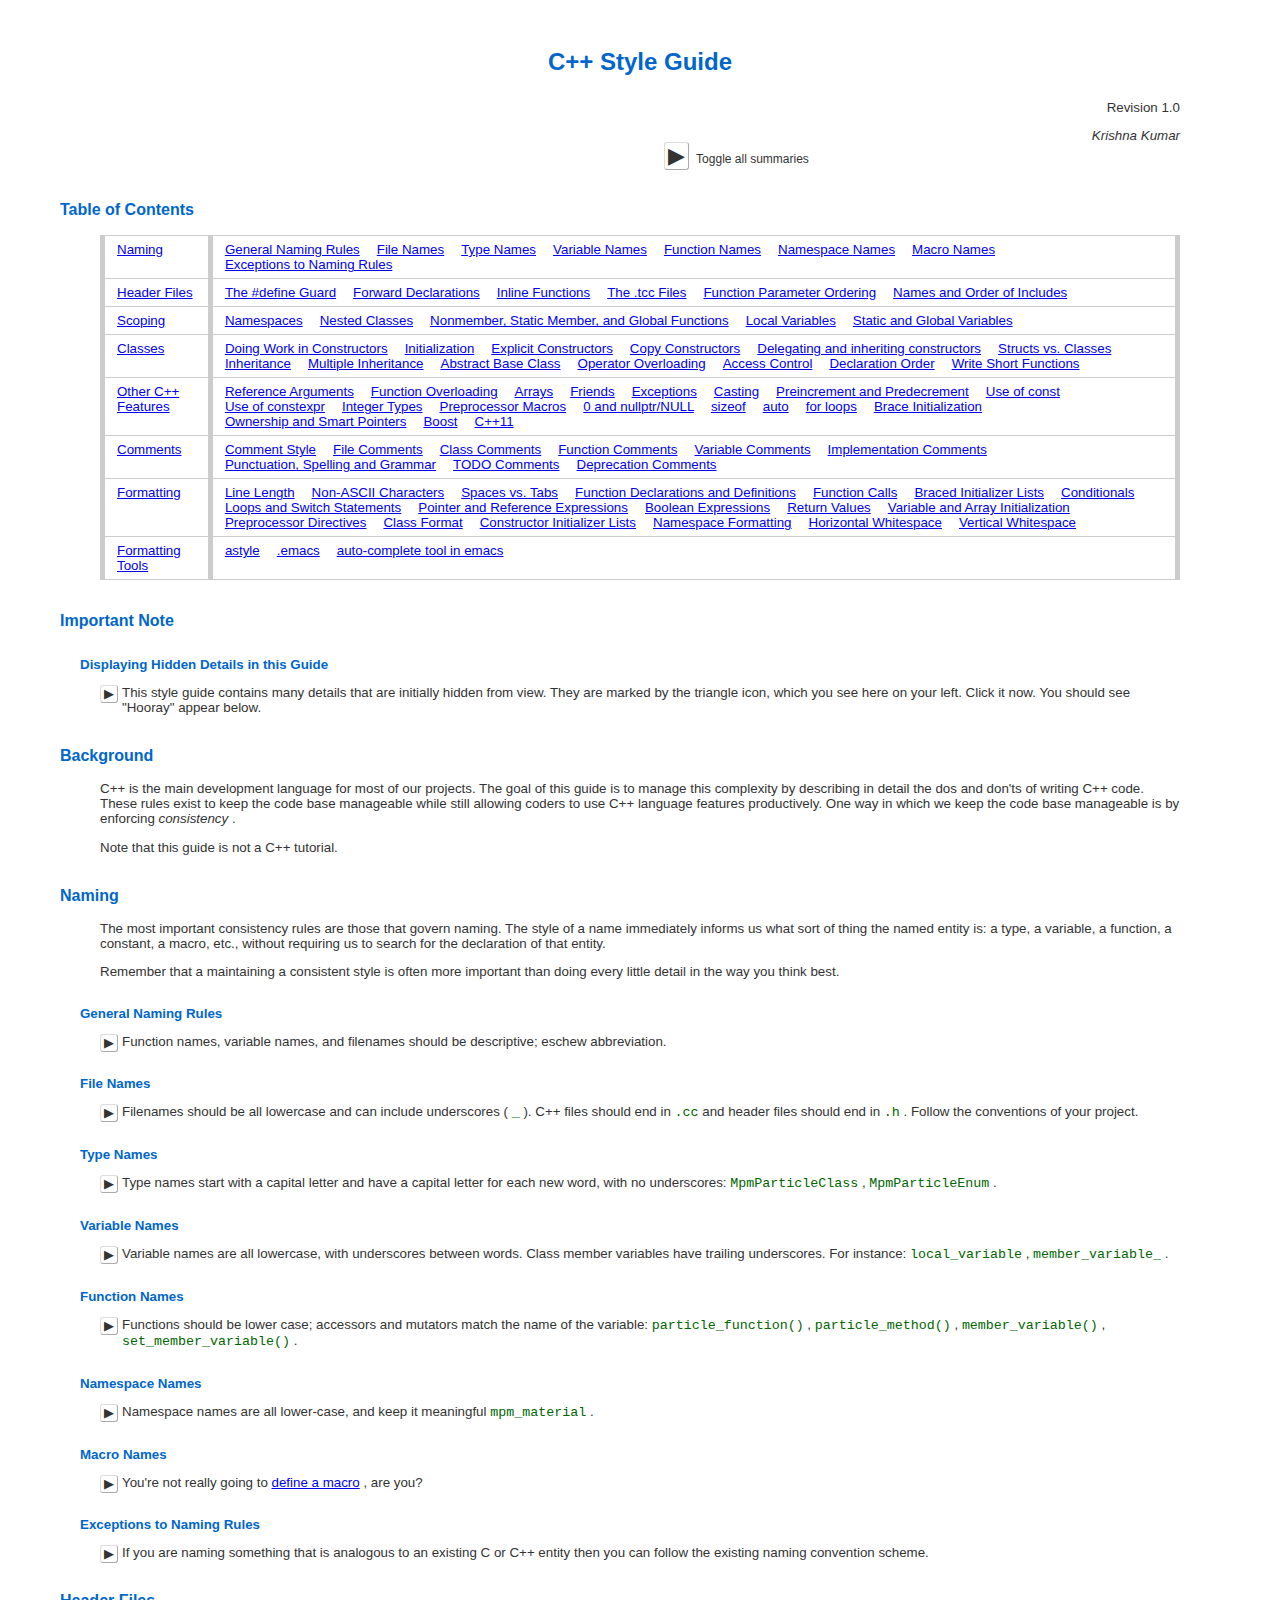
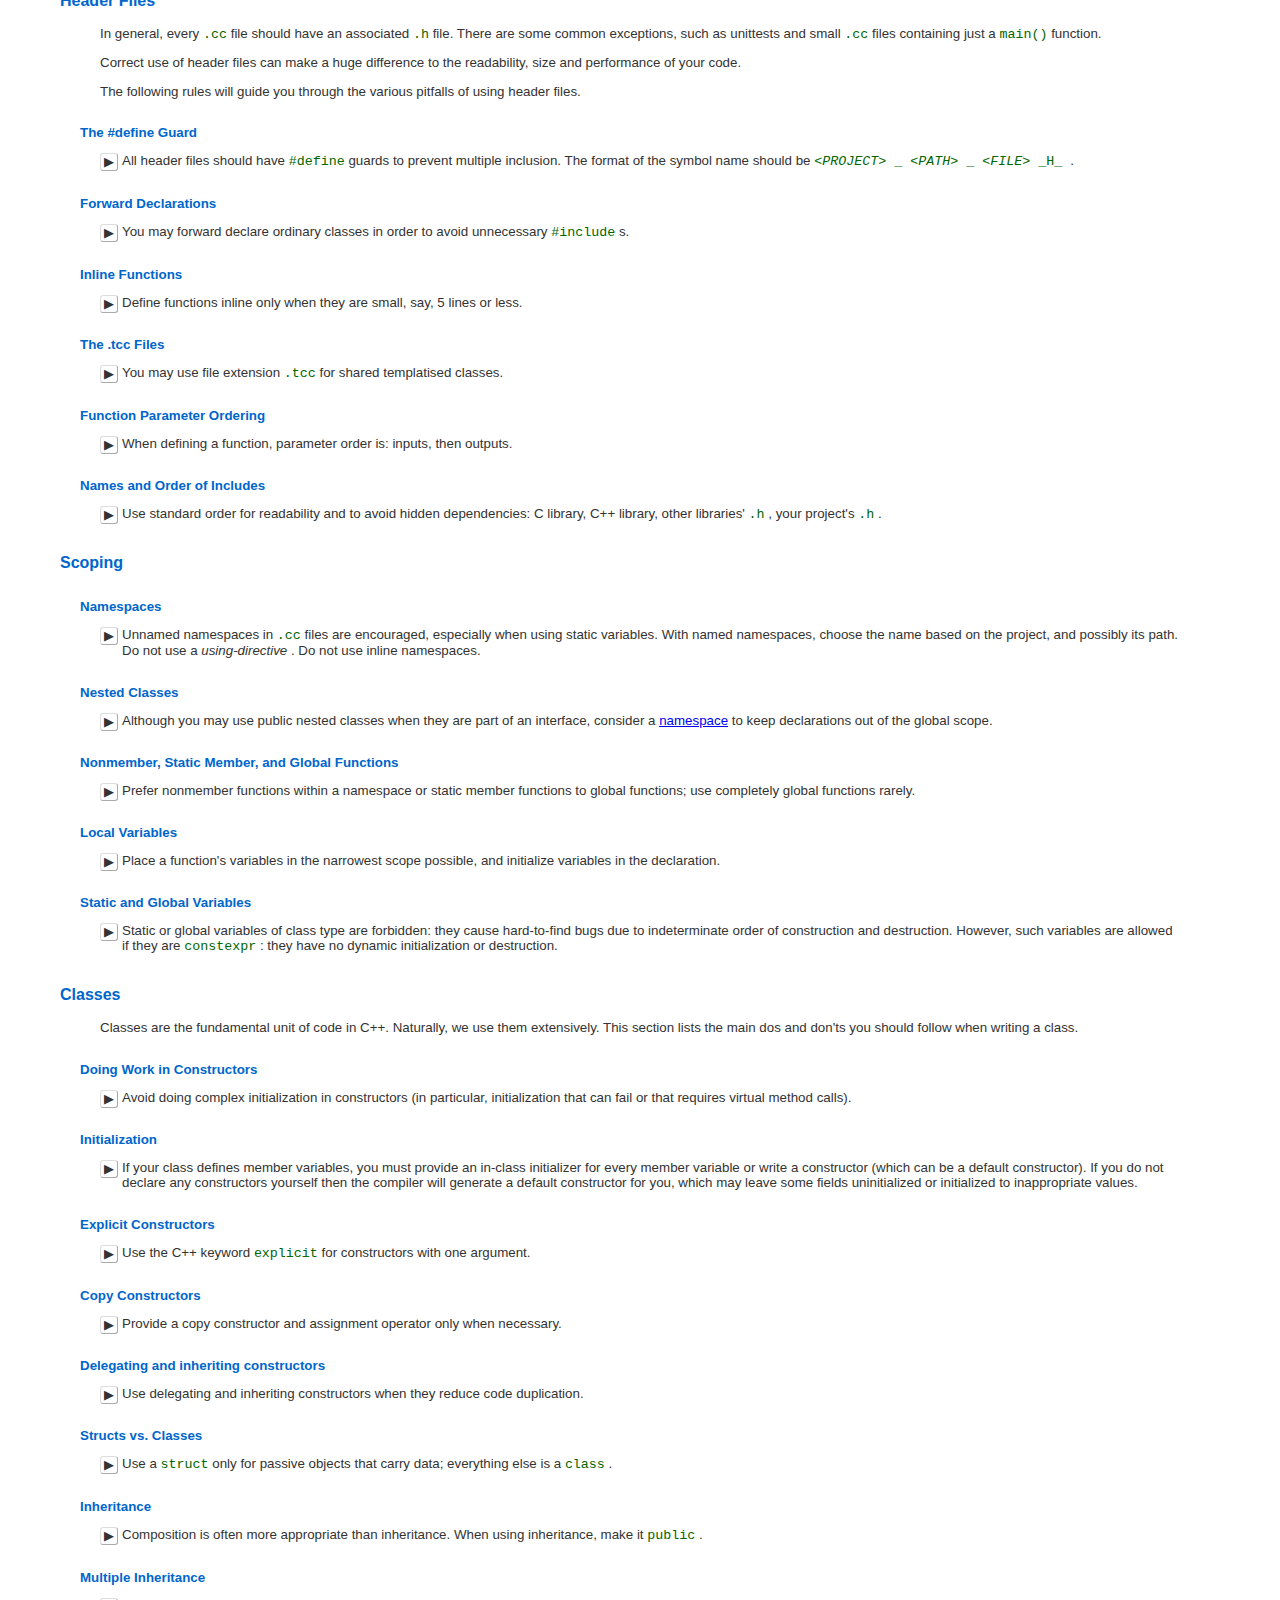
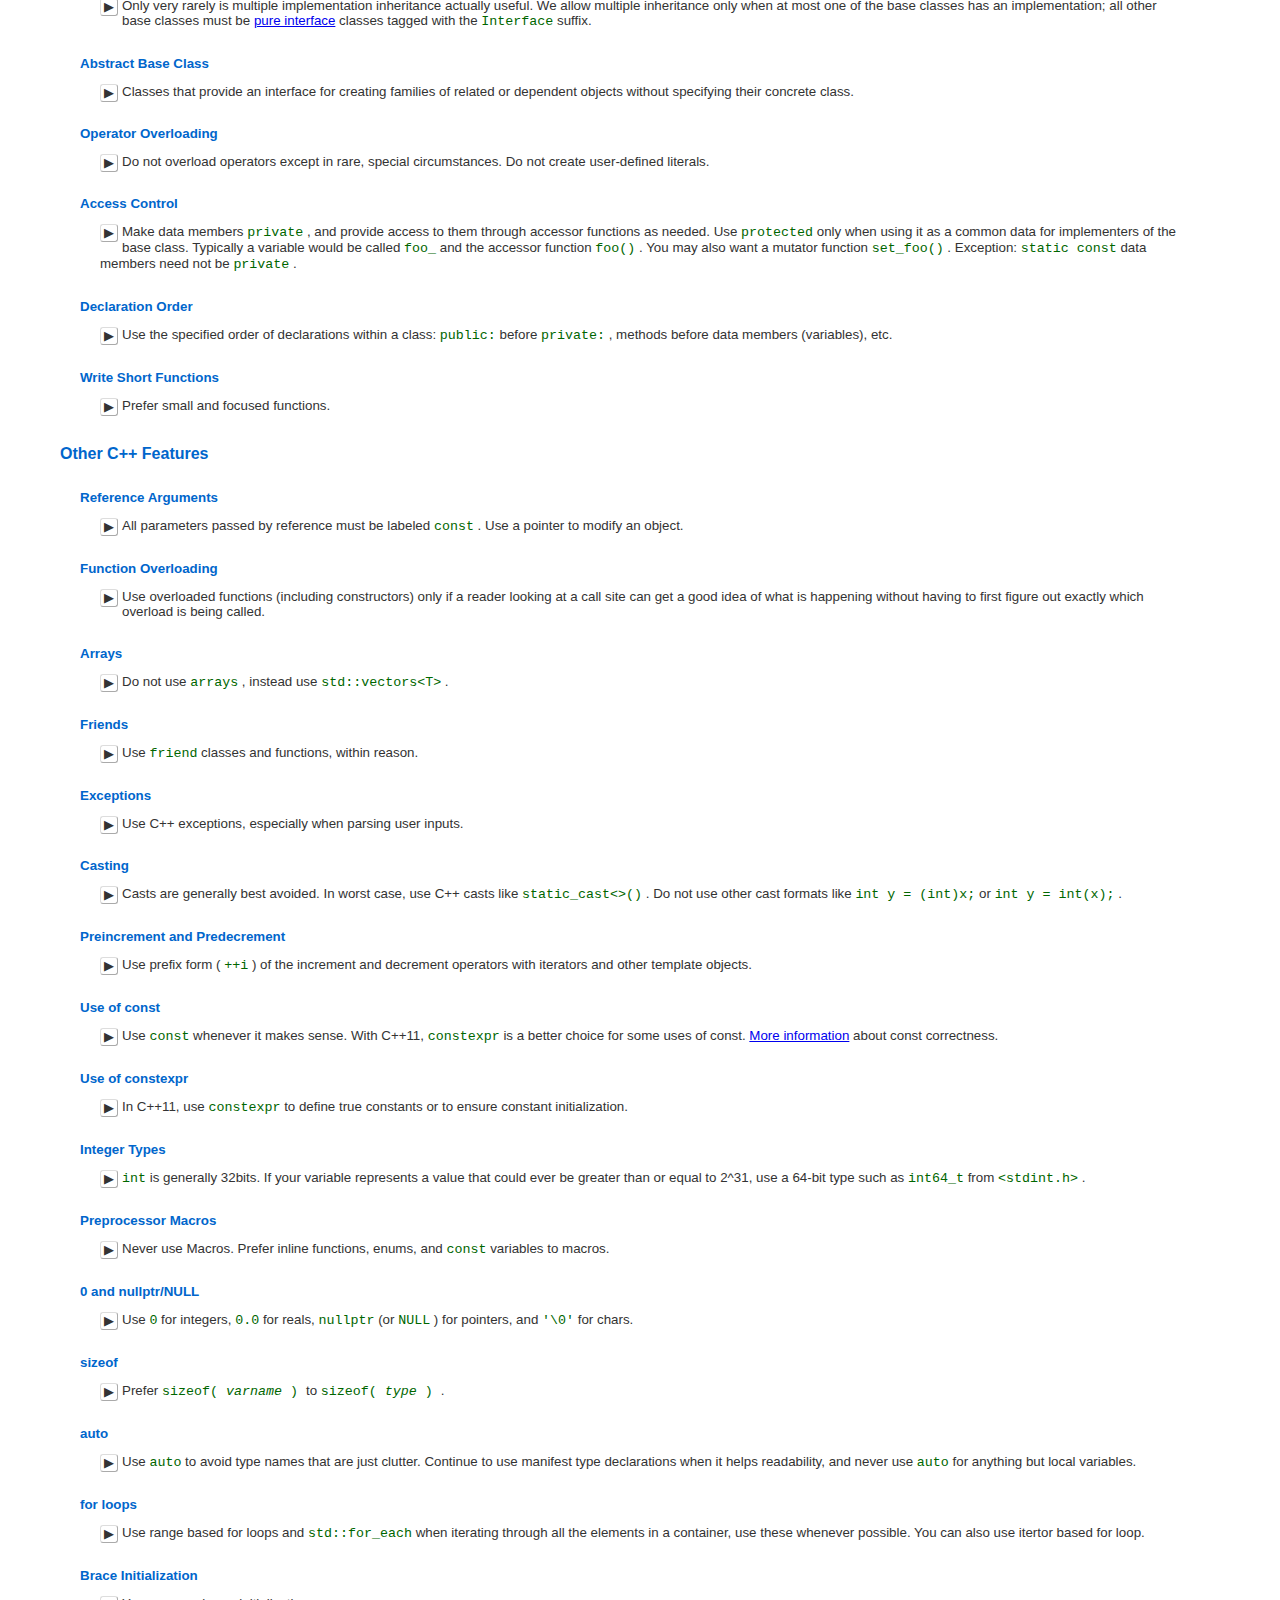
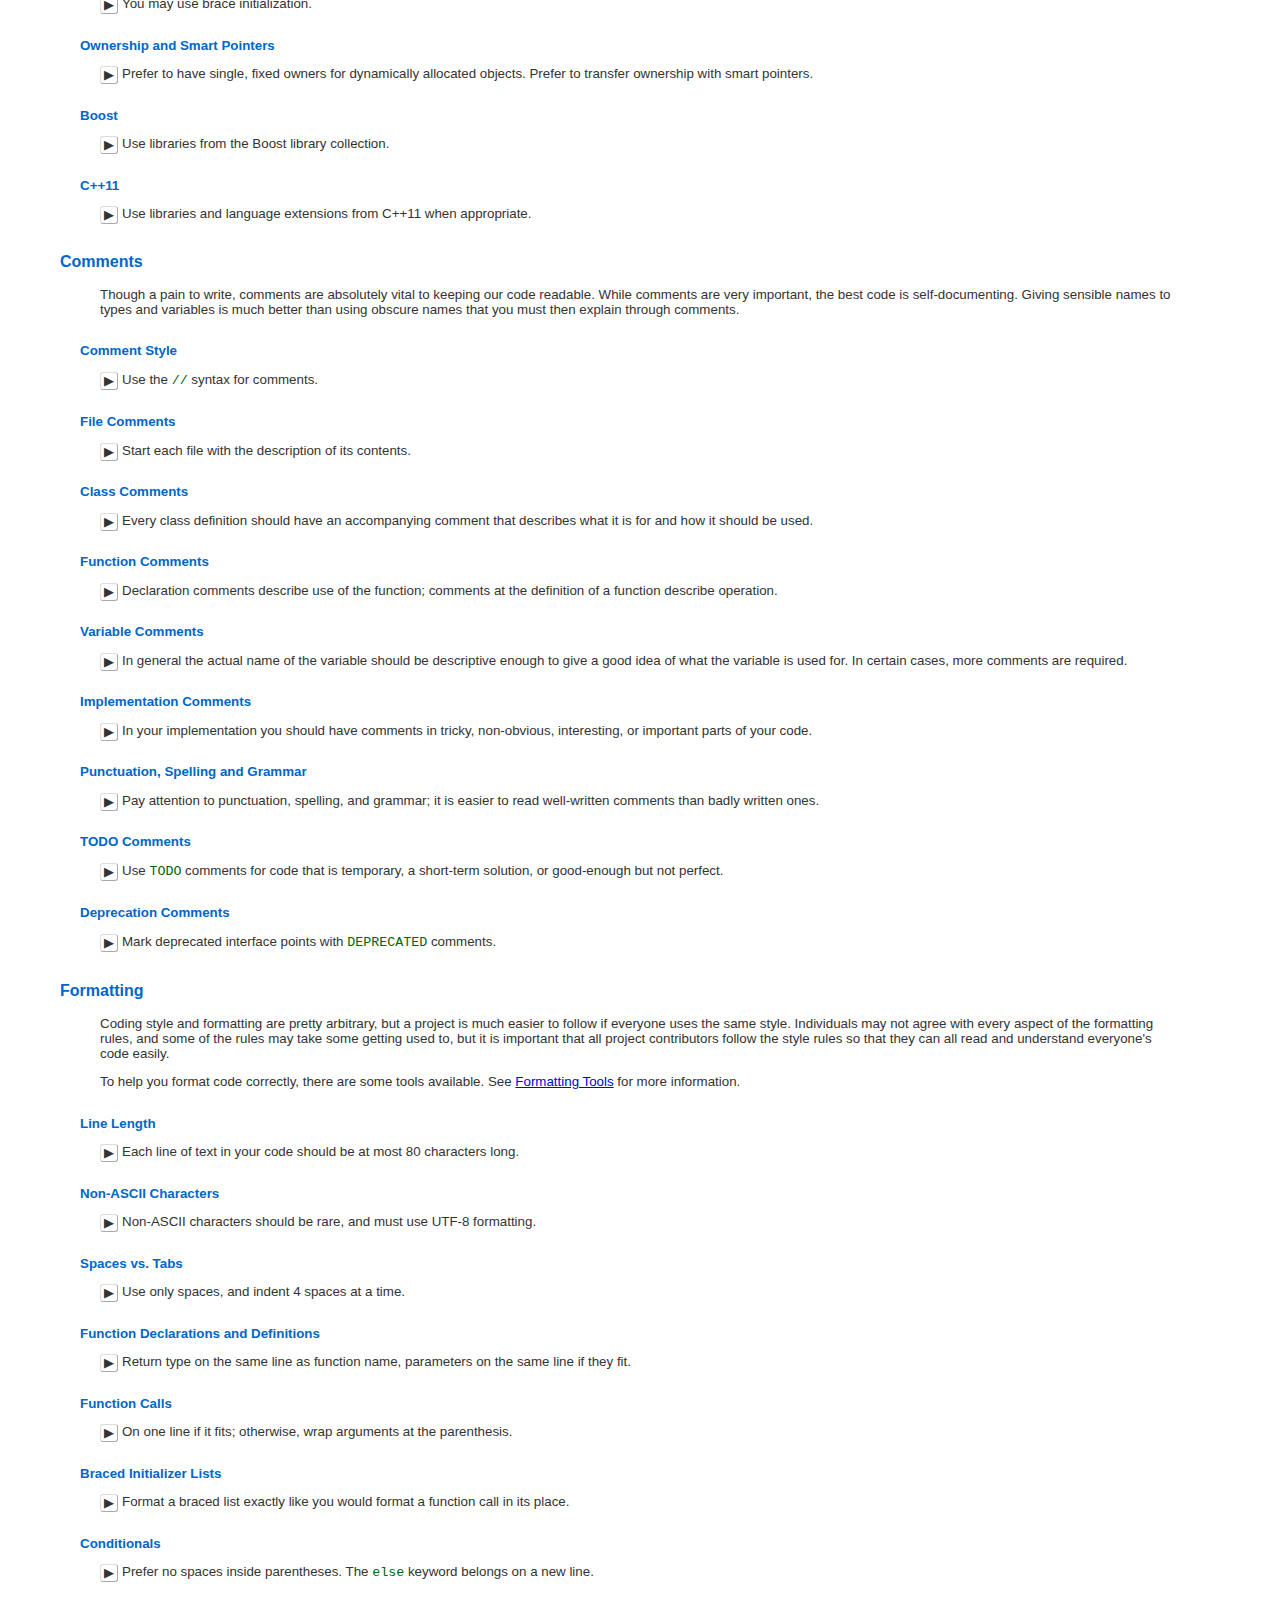
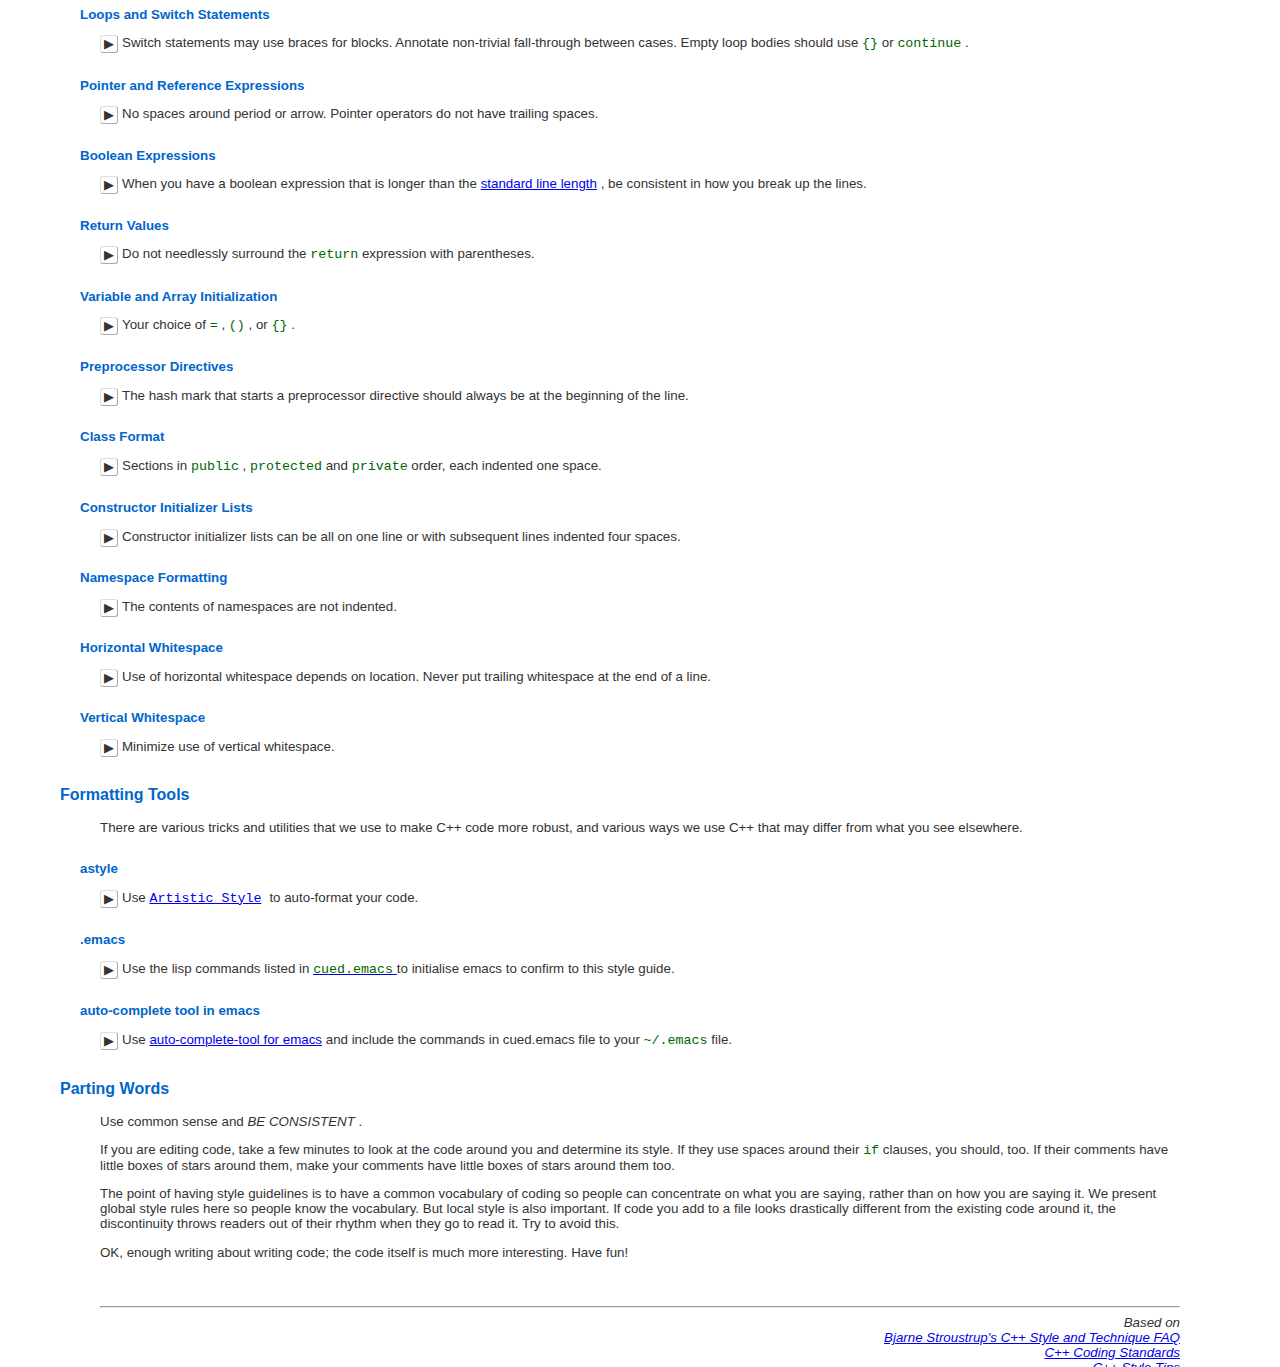
==== commit 7a6d4e1d: "Fixed toggle display in the testing element" ====
--- a/index.html
+++ b/index.html
@@ -496,13 +496,13 @@
                 <SPAN name="link-Displaying_Hidden_Details_in_this_Guide__button" id="link-Displaying_Hidden_Details_in_this_Guide__button" class="link_button">
                     <A href="?showone=Displaying_Hidden_Details_in_this_Guide#Displaying_Hidden_Details_in_this_Guide">link</A>
                 </SPAN>
-                <SPAN class="showhide_button" onclick="javascript:ShowHideByName('Displaying_Hidden_Details_in_this_Guide')" name="Displaying_Hidden_Details_in_this_Guide__button" id="Displaying_Hidden_Details_in_this_Guide__button">▶</SPAN>
+                <SPAN class="showhide_button" onclick="toggledisplay('Displaying_Hidden_Details_in_this_Guide')" name="Displaying_Hidden_Details_in_this_Guide__button" id="Displaying_Hidden_Details_in_this_Guide__button">▶</SPAN>
                 <DIV style="display:inline;" class="">This style guide contains many details that are initially
        hidden from view.  They are marked by the triangle icon, which you
        see here on your left.  Click it now. You should see "Hooray"
        appear below.</DIV>
                 <DIV class="">
-                    <DIV class="stylepoint_body" name="Displaying_Hidden_Details_in_this_Guide__body" id="Displaying_Hidden_Details_in_this_Guide__body" style="">
+                    <DIV class="stylepoint_body" name="Displaying_Hidden_Details_in_this_Guide__body" id="Displaying_Hidden_Details_in_this_Guide__body" style="display: none">
                         <p>Hooray!  Now you know you can expand points to get more
        details.  Alternatively, there's an "expand all" at the
        top of this document.</p>
